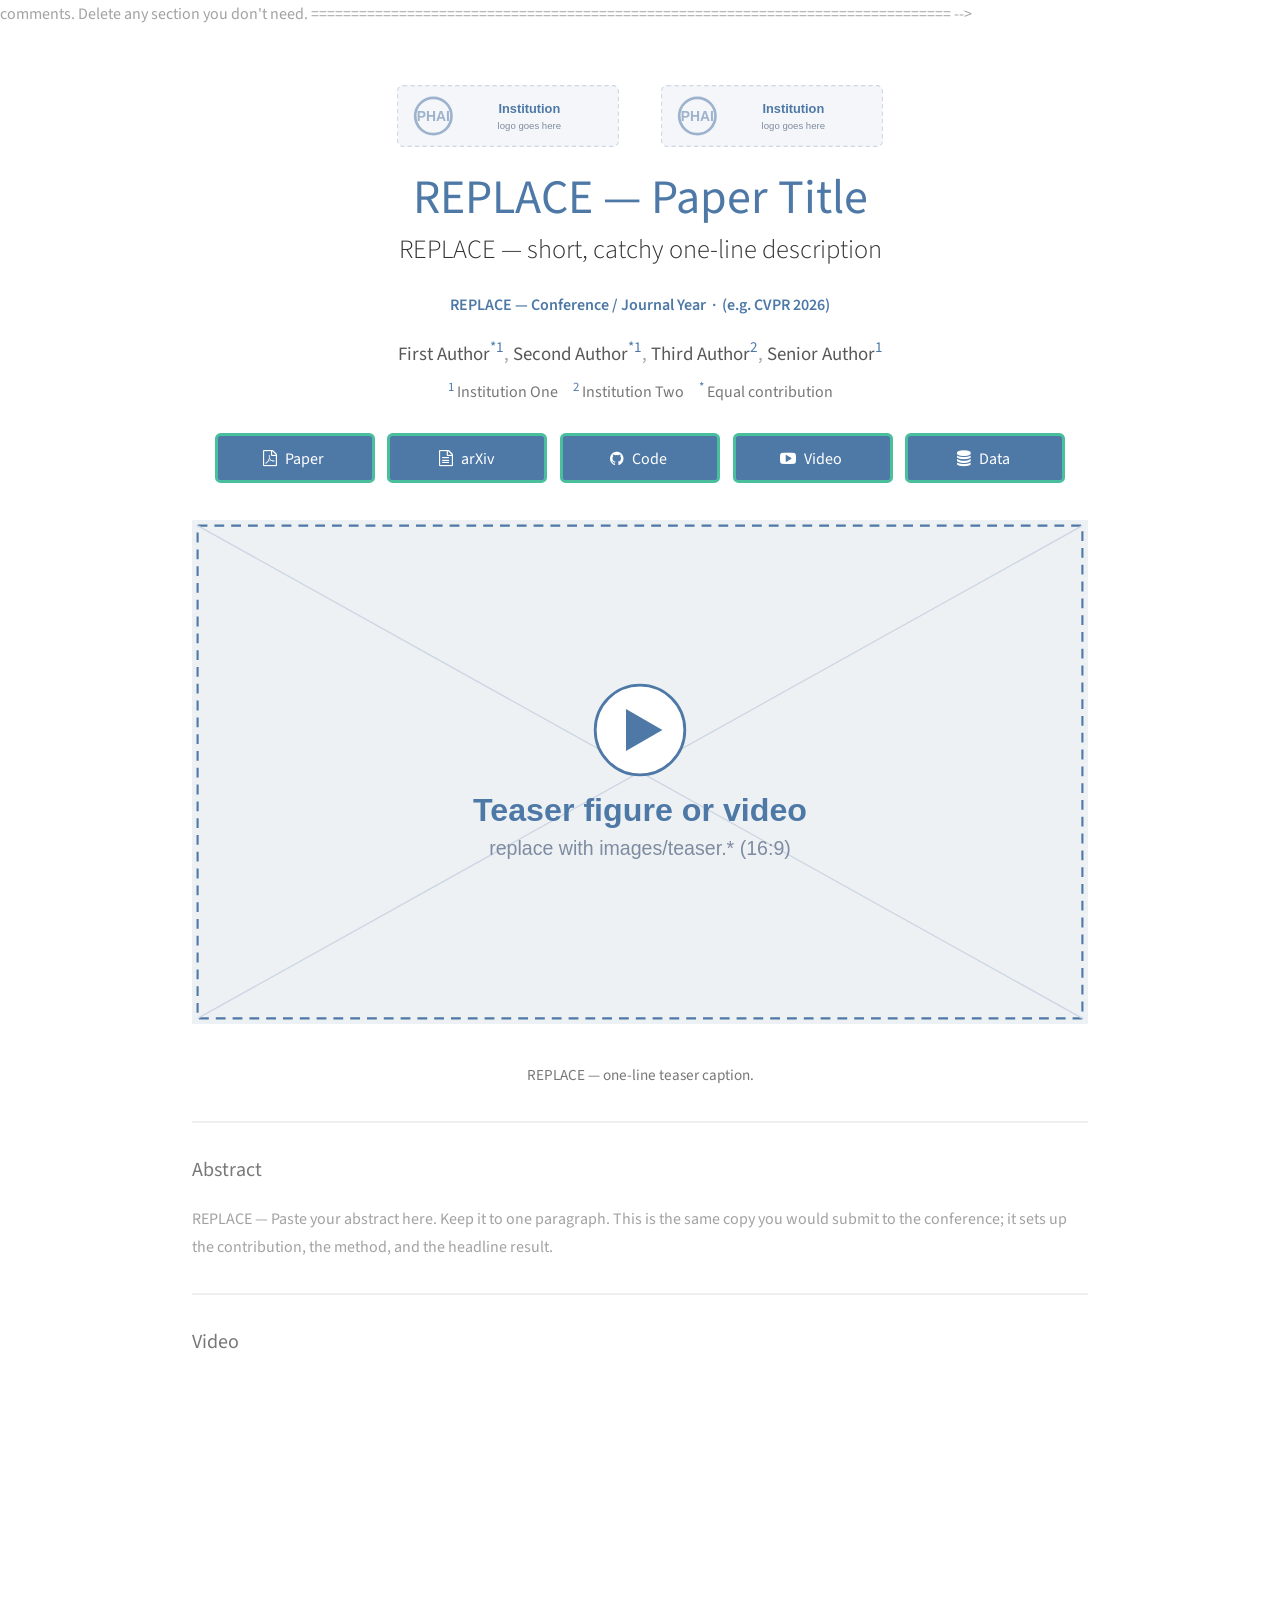
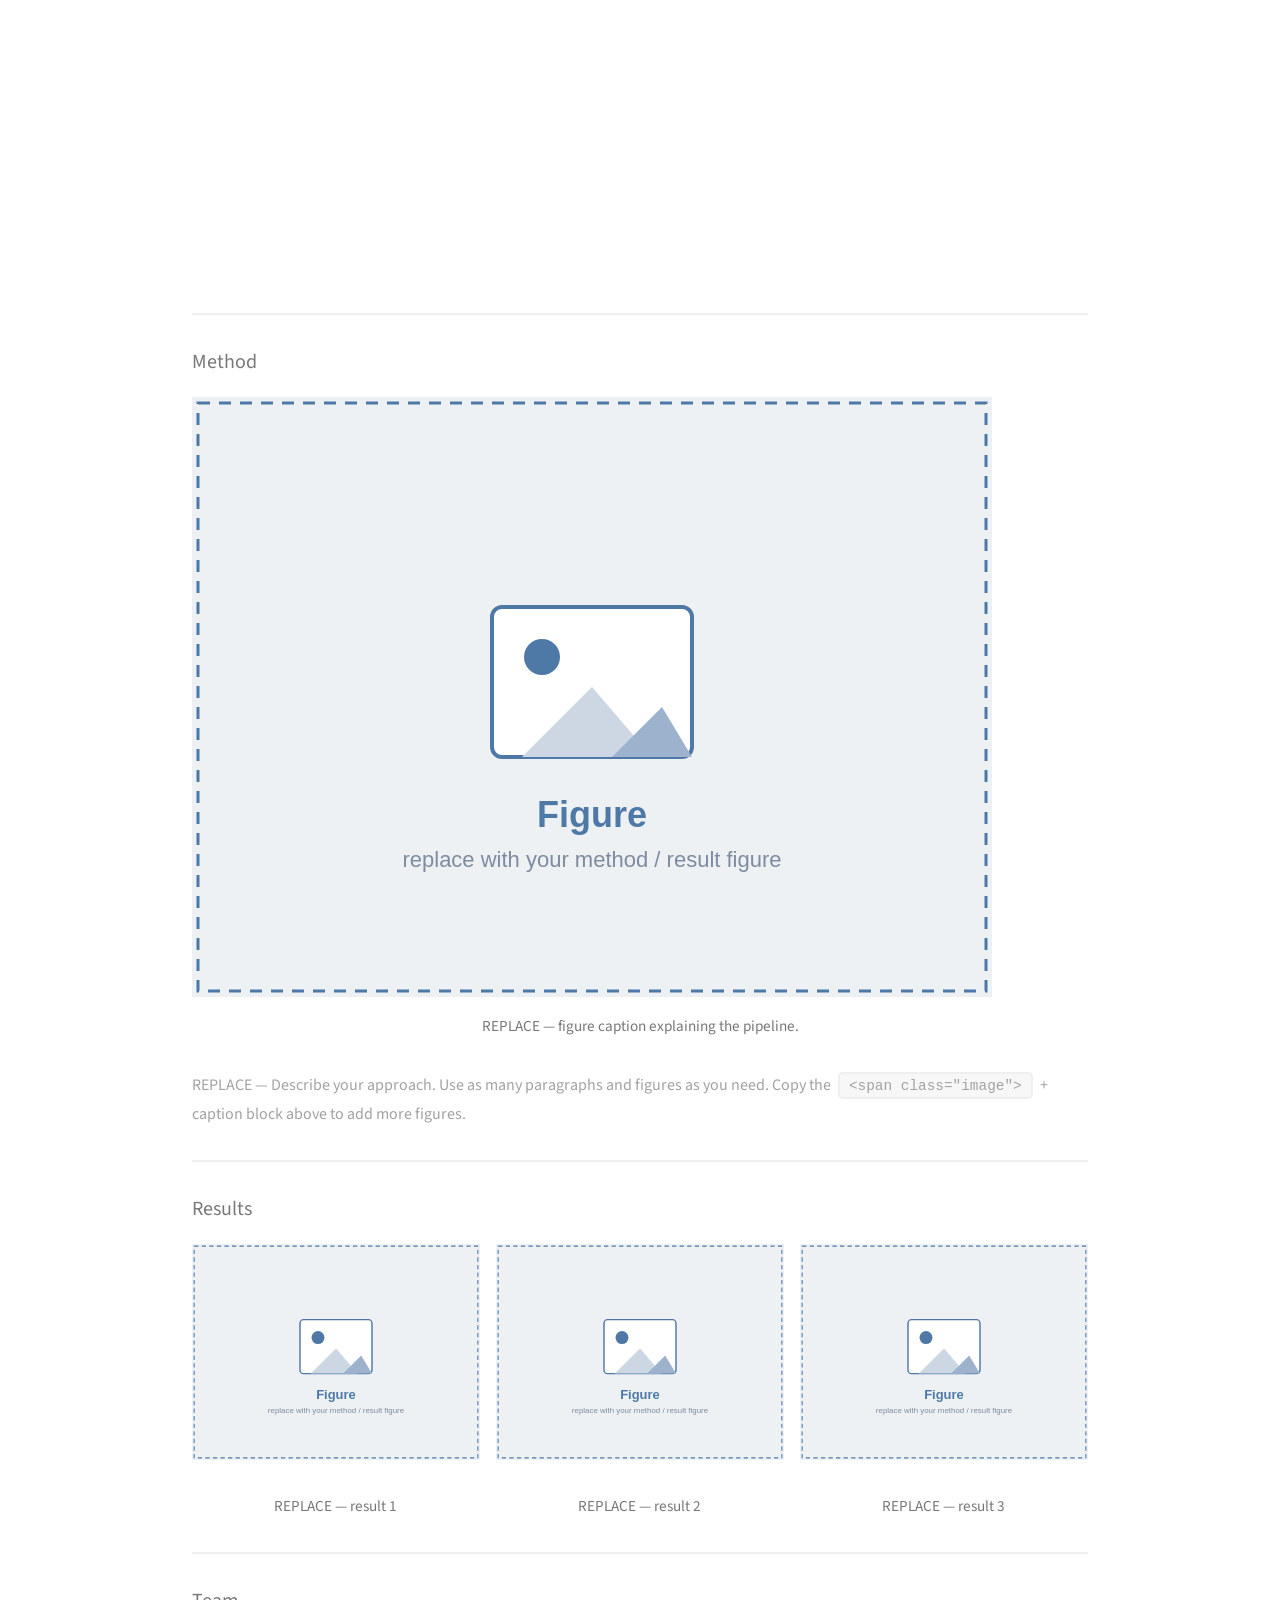
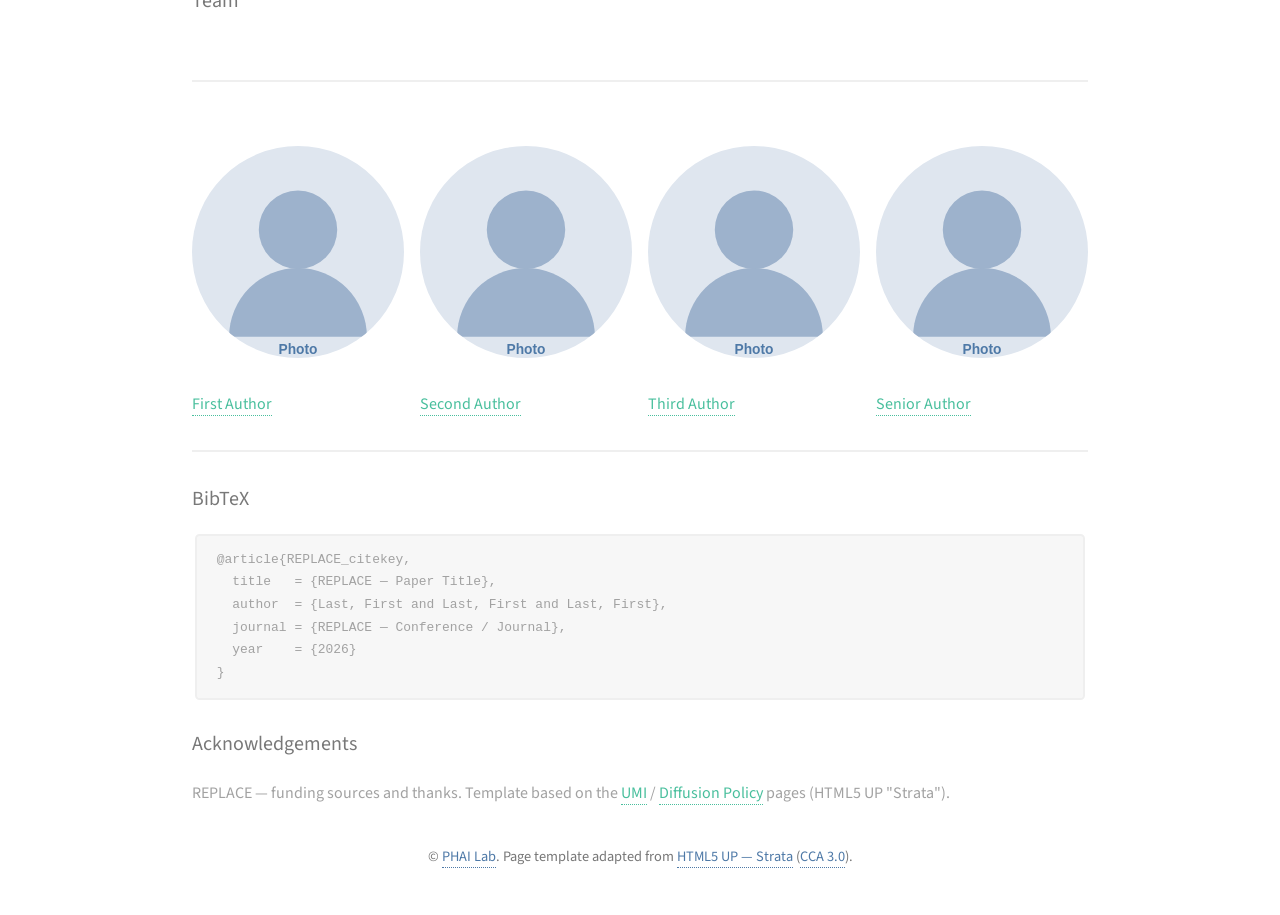
==== template.html @ e95aa06a "Add PHAI Lab paper project-page template Reusable academic project-page template modeled on the UMI " ====
<!DOCTYPE HTML>
<!--
	================================================================================
	PHAI Lab — Paper Project Page TEMPLATE
	Built on "Strata" by HTML5 UP (html5up.net) — the same theme used by the
	UMI (umi-gripper.github.io) and Diffusion Policy project pages.

	HOW TO USE
	  1. Copy this file to a new page, e.g.  cp template.html index.html
	  2. Search for "REPLACE" and fill in every spot.
	  3. Drop your figures/videos in images/ and videos/ and update the src paths.
	  4. Change the accent color in ONE place: assets/css/phai.css  ->  --accent
	  5. Preview locally:  python3 -m http.server 8000   then open localhost:8000
	  6. See README.md for the full guide and the GitHub Pages deploy steps.

	Every section below is wrapped in  <!-- ===== SECTION ===== -->  comments.
	Delete any section you don't need.
	================================================================================
-->
<html lang="en">
	<head>
		<!-- ===== META (REPLACE title + description + url) ===== -->
		<title>REPLACE — Paper Title | PHAI Lab</title>
		<meta charset="utf-8" />
		<meta name="viewport" content="width=device-width, initial-scale=1" />
		<meta name="description" content="REPLACE — one-sentence description of the paper." />

		<!-- Open Graph / social-card preview -->
		<meta property="og:type"        content="website" />
		<meta property="og:title"       content="REPLACE — Paper Title" />
		<meta property="og:description" content="REPLACE — one-sentence description of the paper." />
		<meta property="og:image"       content="images/placeholder-teaser.svg" />
		<!-- <meta property="og:url"   content="https://phai-lab.github.io/your-paper/" /> -->

		<!-- Favicon: PHAI lab logo -->
		<link rel="icon" type="image/png" href="images/logo-phai.png" />

		<!-- Stylesheets: theme first, then PHAI overrides -->
		<link rel="stylesheet" href="assets/css/main.css" />
		<link rel="stylesheet" href="assets/css/phai.css" />
	</head>
	<body id="top">

		<div id="main">

			<!-- ===== AFFILIATION LOGOS (REPLACE images, or delete row) ===== -->
			<div class="logo-row">
				<img src="images/placeholder-logo.svg" alt="Institution 1" />
				<img src="images/placeholder-logo.svg" alt="Institution 2" />
			</div>

			<!-- ===== TITLE / SUBTITLE / VENUE (REPLACE) ===== -->
			<h1 class="title">REPLACE — Paper Title</h1>
			<h2 class="subtitle">REPLACE — short, catchy one-line description</h2>
			<p class="venue">REPLACE — Conference / Journal Year &nbsp;·&nbsp; (e.g. CVPR 2026)</p>

			<!-- ===== AUTHORS (REPLACE names, links, superscripts) ===== -->
			<!-- * = equal contribution.  Superscripts map to the affiliations below. -->
			<p class="authors">
				<a href="#">First Author<sup>*1</sup></a>,
				<a href="#">Second Author<sup>*1</sup></a>,
				<a href="#">Third Author<sup>2</sup></a>,
				<a href="#">Senior Author<sup>1</sup></a>
			</p>
			<p class="affiliations">
				<sup>1</sup> Institution One &nbsp;&nbsp;&nbsp;
				<sup>2</sup> Institution Two &nbsp;&nbsp;&nbsp;
				<sup>*</sup> Equal contribution
			</p>

			<!-- ===== LINK BUTTONS (REPLACE hrefs; delete any you don't have) ===== -->
			<div class="links">
				<a href="#" class="button special icon fa-file-pdf-o">Paper</a>
				<a href="#" class="button special icon fa-file-text-o">arXiv</a>
				<a href="#" class="button special icon fa-github">Code</a>
				<a href="#" class="button special icon fa-youtube-play">Video</a>
				<a href="#" class="button special icon fa-database">Data</a>
			</div>

			<!-- ===== TEASER (REPLACE with a figure OR a video) ===== -->
			<!-- Option A — image: -->
			<span class="image teaser">
				<img src="images/placeholder-teaser.svg" alt="Teaser figure" />
			</span>
			<!-- Option B — autoplaying video (delete the image above, uncomment this):
			<span class="image teaser">
				<video autoplay loop muted playsinline style="width:100%;">
					<source src="videos/teaser.mp4" type="video/mp4">
				</video>
			</span>
			-->
			<p class="media-caption">REPLACE — one-line teaser caption.</p>

			<hr />

			<!-- ===== ABSTRACT (REPLACE) ===== -->
			<h3>Abstract</h3>
			<p>
				REPLACE — Paste your abstract here. Keep it to one paragraph. This is the
				same copy you would submit to the conference; it sets up the contribution,
				the method, and the headline result.
			</p>

			<hr />

			<!-- ===== VIDEO (REPLACE YouTube ID, or delete section) ===== -->
			<h3>Video</h3>
			<div class="video-embed">
				<!-- Replace VIDEO_ID with your YouTube id (the part after watch?v=). -->
				<iframe src="https://www.youtube.com/embed/VIDEO_ID"
						title="Project video" allowfullscreen
						allow="accelerometer; autoplay; clipboard-write; encrypted-media; gyroscope; picture-in-picture"></iframe>
			</div>

			<hr />

			<!-- ===== METHOD (REPLACE figure + text; duplicate for more parts) ===== -->
			<h3>Method</h3>
			<span class="image">
				<img src="images/placeholder-figure.svg" alt="Method overview" />
			</span>
			<p class="media-caption">REPLACE — figure caption explaining the pipeline.</p>
			<p>
				REPLACE — Describe your approach. Use as many paragraphs and figures as you
				need. Copy the <code>&lt;span class="image"&gt;</code> + caption block above to add
				more figures.
			</p>

			<hr />

			<!-- ===== RESULTS (REPLACE; this is a responsive grid of media tiles) ===== -->
			<h3>Results</h3>
			<div class="box alt">
				<div class="row 50% uniform">
					<div class="4u">
						<span class="image fit"><img src="images/placeholder-figure.svg" alt="Result 1" /></span>
						<p class="media-caption">REPLACE — result 1</p>
					</div>
					<div class="4u">
						<span class="image fit"><img src="images/placeholder-figure.svg" alt="Result 2" /></span>
						<p class="media-caption">REPLACE — result 2</p>
					</div>
					<div class="4u$">
						<span class="image fit"><img src="images/placeholder-figure.svg" alt="Result 3" /></span>
						<p class="media-caption">REPLACE — result 3</p>
					</div>
				</div>
				<!-- Grid widths use the Strata grid: 12 columns per row.
				     4u + 4u + 4u$  = 3 across.   6u + 6u$ = 2 across.   3u x4 = 4 across.
				     The last cell in a row ends with "$" (e.g. 4u$). -->
			</div>

			<hr />

			<!-- ===== TEAM (optional — circular author photos; REPLACE or delete) ===== -->
			<h3>Team</h3>
			<section class="team">
				<div class="box alt">
					<div class="row 50% uniform">
						<div class="3u">
							<a href="#"><span class="image fit"><img src="images/placeholder-author.svg" alt="" /></span>First Author</a>
						</div>
						<div class="3u">
							<a href="#"><span class="image fit"><img src="images/placeholder-author.svg" alt="" /></span>Second Author</a>
						</div>
						<div class="3u">
							<a href="#"><span class="image fit"><img src="images/placeholder-author.svg" alt="" /></span>Third Author</a>
						</div>
						<div class="3u$">
							<a href="#"><span class="image fit"><img src="images/placeholder-author.svg" alt="" /></span>Senior Author</a>
						</div>
					</div>
				</div>
			</section>

			<hr />

			<!-- ===== BIBTEX (REPLACE) ===== -->
			<h3>BibTeX</h3>
			<pre><code>@article{REPLACE_citekey,
  title   = {REPLACE — Paper Title},
  author  = {Last, First and Last, First and Last, First},
  journal = {REPLACE — Conference / Journal},
  year    = {2026}
}</code></pre>

			<!-- ===== ACKNOWLEDGEMENTS (REPLACE, or delete) ===== -->
			<h3>Acknowledgements</h3>
			<p>
				REPLACE — funding sources and thanks. Template based on the
				<a href="https://umi-gripper.github.io/">UMI</a> /
				<a href="https://diffusion-policy.cs.columbia.edu/">Diffusion Policy</a>
				pages (HTML5 UP "Strata").
			</p>

			<!-- ===== FOOTER ===== -->
			<footer id="page-footer">
				<p>
					&copy; <a href="https://phai-lab.github.io/">PHAI Lab</a>.
					Page template adapted from <a href="https://html5up.net/">HTML5 UP — Strata</a>
					(<a href="https://html5up.net/license">CCA 3.0</a>).
				</p>
			</footer>

		</div>

		<!-- ===== SCRIPTS (do not remove — power the layout + lightbox) ===== -->
		<script src="assets/js/jquery.min.js"></script>
		<script src="assets/js/jquery.poptrox.min.js"></script>
		<script src="assets/js/skel.min.js"></script>
		<script src="assets/js/util.js"></script>
		<script src="assets/js/main.js"></script>

	</body>
</html>
---- assets/css/main.css ----
@import url("font-awesome.min.css");
@import url("https://fonts.googleapis.com/css?family=Source+Sans+Pro:400,400italic");

/*
	Strata by HTML5 UP
	html5up.net | @ajlkn
	Free for personal and commercial use under the CCA 3.0 license (html5up.net/license)
*/

/* Reset */

	html, body, div, span, applet, object, iframe, h1, h2, h3, h4, h5, h6, p, blockquote, pre, a, abbr, acronym, address, big, cite, code, del, dfn, em, img, ins, kbd, q, s, samp, small, strike, strong, sub, sup, tt, var, b, u, i, center, dl, dt, dd, ol, ul, li, fieldset, form, label, legend, table, caption, tbody, tfoot, thead, tr, th, td, article, aside, canvas, details, embed, figure, figcaption, footer, header, hgroup, menu, nav, output, ruby, section, summary, time, mark, audio, video {
		margin: 0;
		padding: 0;
		border: 0;
		font-size: 100%;
		font: inherit;
		vertical-align: baseline;
	}

	article, aside, details, figcaption, figure, footer, header, hgroup, menu, nav, section {
		display: block;
	}

	body {
		line-height: 1;
	}

	ol, ul {
		list-style: none;
	}

	blockquote, q {
		quotes: none;
	}

	blockquote:before, blockquote:after, q:before, q:after {
		content: '';
		content: none;
	}

	table {
		border-collapse: collapse;
		border-spacing: 0;
	}

	body {
		-webkit-text-size-adjust: none;
	}

/* Box Model */

	*, *:before, *:after {
		-moz-box-sizing: border-box;
		-webkit-box-sizing: border-box;
		box-sizing: border-box;
	}

/* Containers */

	.container {
		margin-left: auto;
		margin-right: auto;
	}

	.container.\31 25\25 {
		width: 100%;
		max-width: 1200px;
		min-width: 960px;
	}

	.container.\37 5\25 {
		width: 720px;
	}

	.container.\35 0\25 {
		width: 480px;
	}

	.container.\32 5\25 {
		width: 240px;
	}

	.container {
		width: 960px;
	}

	@media screen and (max-width: 1800px) {

		.container.\31 25\25 {
			width: 100%;
			max-width: 1200px;
			min-width: 960px;
		}

		.container.\37 5\25 {
			width: 720px;
		}

		.container.\35 0\25 {
			width: 480px;
		}

		.container.\32 5\25 {
			width: 240px;
		}

		.container {
			width: 960px;
		}

	}

	@media screen and (max-width: 1280px) {

		.container.\31 25\25 {
			width: 100%;
			max-width: 1200px;
			min-width: 960px;
		}

		.container.\37 5\25 {
			width: 720px;
		}

		.container.\35 0\25 {
			width: 480px;
		}

		.container.\32 5\25 {
			width: 240px;
		}

		.container {
			width: 960px;
		}

	}

	@media screen and (max-width: 980px) {

		.container.\31 25\25 {
			width: 100%;
			max-width: 1200px;
			min-width: 960px;
		}

		.container.\37 5\25 {
			width: 720px;
		}

		.container.\35 0\25 {
			width: 480px;
		}

		.container.\32 5\25 {
			width: 240px;
		}

		.container {
			width: 960px;
		}

	}

	@media screen and (max-width: 736px) {

		.container.\31 25\25 {
			width: 100%;
			max-width: 1200px;
			min-width: 960px;
		}

		.container.\37 5\25 {
			width: 720px;
		}

		.container.\35 0\25 {
			width: 480px;
		}

		.container.\32 5\25 {
			width: 240px;
		}

		.container {
			width: 960px;
		}

	}

	@media screen and (max-width: 480px) {

		.container.\31 25\25 {
			width: 100%;
			max-width: 1200px;
			min-width: 960px;
		}

		.container.\37 5\25 {
			width: 720px;
		}

		.container.\35 0\25 {
			width: 480px;
		}

		.container.\32 5\25 {
			width: 240px;
		}

		.container {
			width: 960px;
		}

	}

/* Grid */

	.row {
		border-bottom: solid 1px transparent;
		-moz-box-sizing: border-box;
		-webkit-box-sizing: border-box;
		box-sizing: border-box;
	}

	.row > * {
		float: left;
		-moz-box-sizing: border-box;
		-webkit-box-sizing: border-box;
		box-sizing: border-box;
	}

	.row:after, .row:before {
		content: '';
		display: block;
		clear: both;
		height: 0;
	}

	.row.uniform > * > :first-child {
		margin-top: 0;
	}

	.row.uniform > * > :last-child {
		margin-bottom: 0;
	}

	.row.\30 \25 > * {
		padding: 0 0 0 0em;
	}

	.row.\30 \25 {
		margin: 0 0 -1px 0em;
	}

	.row.uniform.\30 \25 > * {
		padding: 0em 0 0 0em;
	}

	.row.uniform.\30 \25 {
		margin: 0em 0 -1px 0em;
	}

	.row > * {
		padding: 0 0 0 2.5em;
	}

	.row {
		margin: 0 0 -1px -2.5em;
	}

	.row.uniform > * {
		padding: 2.5em 0 0 2.5em;
	}

	.row.uniform {
		margin: -2.5em 0 -1px -2.5em;
	}

	.row.\32 00\25 > * {
		padding: 0 0 0 5em;
	}

	.row.\32 00\25 {
		margin: 0 0 -1px -5em;
	}

	.row.uniform.\32 00\25 > * {
		padding: 5em 0 0 5em;
	}

	.row.uniform.\32 00\25 {
		margin: -5em 0 -1px -5em;
	}

	.row.\31 50\25 > * {
		padding: 0 0 0 3.75em;
	}

	.row.\31 50\25 {
		margin: 0 0 -1px -3.75em;
	}

	.row.uniform.\31 50\25 > * {
		padding: 3.75em 0 0 3.75em;
	}

	.row.uniform.\31 50\25 {
		margin: -3.75em 0 -1px -3.75em;
	}

	.row.\35 0\25 > * {
		padding: 0 0 0 1.25em;
	}

	.row.\35 0\25 {
		margin: 0 0 -1px -1.25em;
	}

	.row.uniform.\35 0\25 > * {
		padding: 1.25em 0 0 1.25em;
	}

	.row.uniform.\35 0\25 {
		margin: -1.25em 0 -1px -1.25em;
	}

	.row.\32 5\25 > * {
		padding: 0 0 0 0.625em;
	}

	.row.\32 5\25 {
		margin: 0 0 -1px -0.625em;
	}

	.row.uniform.\32 5\25 > * {
		padding: 0.625em 0 0 0.625em;
	}

	.row.uniform.\32 5\25 {
		margin: -0.625em 0 -1px -0.625em;
	}

	.\31 2u, .\31 2u\24 {
		width: 100%;
		clear: none;
		margin-left: 0;
	}

	.\31 1u, .\31 1u\24 {
		width: 91.6666666667%;
		clear: none;
		margin-left: 0;
	}

	.\31 0u, .\31 0u\24 {
		width: 83.3333333333%;
		clear: none;
		margin-left: 0;
	}

	.\39 u, .\39 u\24 {
		width: 75%;
		clear: none;
		margin-left: 0;
	}

	.\38 u, .\38 u\24 {
		width: 66.6666666667%;
		clear: none;
		margin-left: 0;
	}

	.\37 u, .\37 u\24 {
		width: 58.3333333333%;
		clear: none;
		margin-left: 0;
	}

	.\36 u, .\36 u\24 {
		width: 50%;
		clear: none;
		margin-left: 0;
	}

	.\35 u, .\35 u\24 {
		width: 41.6666666667%;
		clear: none;
		margin-left: 0;
	}

	.\34 u, .\34 u\24 {
		width: 33.3333333333%;
		clear: none;
		margin-left: 0;
	}

	.\33 u, .\33 u\24 {
		width: 25%;
		clear: none;
		margin-left: 0;
	}

	.\32 u, .\32 u\24 {
		width: 16.6666666667%;
		clear: none;
		margin-left: 0;
	}

	.\31 u, .\31 u\24 {
		width: 8.3333333333%;
		clear: none;
		margin-left: 0;
	}

	.\31 2u\24 + *,
	.\31 1u\24 + *,
	.\31 0u\24 + *,
	.\39 u\24 + *,
	.\38 u\24 + *,
	.\37 u\24 + *,
	.\36 u\24 + *,
	.\35 u\24 + *,
	.\34 u\24 + *,
	.\33 u\24 + *,
	.\32 u\24 + *,
	.\31 u\24 + * {
		clear: left;
	}

	.\-11u {
		margin-left: 91.66667%;
	}

	.\-10u {
		margin-left: 83.33333%;
	}

	.\-9u {
		margin-left: 75%;
	}

	.\-8u {
		margin-left: 66.66667%;
	}

	.\-7u {
		margin-left: 58.33333%;
	}

	.\-6u {
		margin-left: 50%;
	}

	.\-5u {
		margin-left: 41.66667%;
	}

	.\-4u {
		margin-left: 33.33333%;
	}

	.\-3u {
		margin-left: 25%;
	}

	.\-2u {
		margin-left: 16.66667%;
	}

	.\-1u {
		margin-left: 8.33333%;
	}

	@media screen and (max-width: 1800px) {

		.row > * {
			padding: 0 0 0 2.5em;
		}

		.row {
			margin: 0 0 -1px -2.5em;
		}

		.row.uniform > * {
			padding: 2.5em 0 0 2.5em;
		}

		.row.uniform {
			margin: -2.5em 0 -1px -2.5em;
		}

		.row.\32 00\25 > * {
			padding: 0 0 0 5em;
		}

		.row.\32 00\25 {
			margin: 0 0 -1px -5em;
		}

		.row.uniform.\32 00\25 > * {
			padding: 5em 0 0 5em;
		}

		.row.uniform.\32 00\25 {
			margin: -5em 0 -1px -5em;
		}

		.row.\31 50\25 > * {
			padding: 0 0 0 3.75em;
		}

		.row.\31 50\25 {
			margin: 0 0 -1px -3.75em;
		}

		.row.uniform.\31 50\25 > * {
			padding: 3.75em 0 0 3.75em;
		}

		.row.uniform.\31 50\25 {
			margin: -3.75em 0 -1px -3.75em;
		}

		.row.\35 0\25 > * {
			padding: 0 0 0 1.25em;
		}

		.row.\35 0\25 {
			margin: 0 0 -1px -1.25em;
		}

		.row.uniform.\35 0\25 > * {
			padding: 1.25em 0 0 1.25em;
		}

		.row.uniform.\35 0\25 {
			margin: -1.25em 0 -1px -1.25em;
		}

		.row.\32 5\25 > * {
			padding: 0 0 0 0.625em;
		}

		.row.\32 5\25 {
			margin: 0 0 -1px -0.625em;
		}

		.row.uniform.\32 5\25 > * {
			padding: 0.625em 0 0 0.625em;
		}

		.row.uniform.\32 5\25 {
			margin: -0.625em 0 -1px -0.625em;
		}

		.\31 2u\28xlarge\29, .\31 2u\24\28xlarge\29 {
			width: 100%;
			clear: none;
			margin-left: 0;
		}

		.\31 1u\28xlarge\29, .\31 1u\24\28xlarge\29 {
			width: 91.6666666667%;
			clear: none;
			margin-left: 0;
		}

		.\31 0u\28xlarge\29, .\31 0u\24\28xlarge\29 {
			width: 83.3333333333%;
			clear: none;
			margin-left: 0;
		}

		.\39 u\28xlarge\29, .\39 u\24\28xlarge\29 {
			width: 75%;
			clear: none;
			margin-left: 0;
		}

		.\38 u\28xlarge\29, .\38 u\24\28xlarge\29 {
			width: 66.6666666667%;
			clear: none;
			margin-left: 0;
		}

		.\37 u\28xlarge\29, .\37 u\24\28xlarge\29 {
			width: 58.3333333333%;
			clear: none;
			margin-left: 0;
		}

		.\36 u\28xlarge\29, .\36 u\24\28xlarge\29 {
			width: 50%;
			clear: none;
			margin-left: 0;
		}

		.\35 u\28xlarge\29, .\35 u\24\28xlarge\29 {
			width: 41.6666666667%;
			clear: none;
			margin-left: 0;
		}

		.\34 u\28xlarge\29, .\34 u\24\28xlarge\29 {
			width: 33.3333333333%;
			clear: none;
			margin-left: 0;
		}

		.\33 u\28xlarge\29, .\33 u\24\28xlarge\29 {
			width: 25%;
			clear: none;
			margin-left: 0;
		}

		.\32 u\28xlarge\29, .\32 u\24\28xlarge\29 {
			width: 16.6666666667%;
			clear: none;
			margin-left: 0;
		}

		.\31 u\28xlarge\29, .\31 u\24\28xlarge\29 {
			width: 8.3333333333%;
			clear: none;
			margin-left: 0;
		}

		.\31 2u\24\28xlarge\29 + *,
		.\31 1u\24\28xlarge\29 + *,
		.\31 0u\24\28xlarge\29 + *,
		.\39 u\24\28xlarge\29 + *,
		.\38 u\24\28xlarge\29 + *,
		.\37 u\24\28xlarge\29 + *,
		.\36 u\24\28xlarge\29 + *,
		.\35 u\24\28xlarge\29 + *,
		.\34 u\24\28xlarge\29 + *,
		.\33 u\24\28xlarge\29 + *,
		.\32 u\24\28xlarge\29 + *,
		.\31 u\24\28xlarge\29 + * {
			clear: left;
		}

		.\-11u\28xlarge\29 {
			margin-left: 91.66667%;
		}

		.\-10u\28xlarge\29 {
			margin-left: 83.33333%;
		}

		.\-9u\28xlarge\29 {
			margin-left: 75%;
		}

		.\-8u\28xlarge\29 {
			margin-left: 66.66667%;
		}

		.\-7u\28xlarge\29 {
			margin-left: 58.33333%;
		}

		.\-6u\28xlarge\29 {
			margin-left: 50%;
		}

		.\-5u\28xlarge\29 {
			margin-left: 41.66667%;
		}

		.\-4u\28xlarge\29 {
			margin-left: 33.33333%;
		}

		.\-3u\28xlarge\29 {
			margin-left: 25%;
		}

		.\-2u\28xlarge\29 {
			margin-left: 16.66667%;
		}

		.\-1u\28xlarge\29 {
			margin-left: 8.33333%;
		}

	}

	@media screen and (max-width: 1280px) {

		.row > * {
			padding: 0 0 0 2em;
		}

		.row {
			margin: 0 0 -1px -2em;
		}

		.row.uniform > * {
			padding: 2em 0 0 2em;
		}

		.row.uniform {
			margin: -2em 0 -1px -2em;
		}

		.row.\32 00\25 > * {
			padding: 0 0 0 4em;
		}

		.row.\32 00\25 {
			margin: 0 0 -1px -4em;
		}

		.row.uniform.\32 00\25 > * {
			padding: 4em 0 0 4em;
		}

		.row.uniform.\32 00\25 {
			margin: -4em 0 -1px -4em;
		}

		.row.\31 50\25 > * {
			padding: 0 0 0 3em;
		}

		.row.\31 50\25 {
			margin: 0 0 -1px -3em;
		}

		.row.uniform.\31 50\25 > * {
			padding: 3em 0 0 3em;
		}

		.row.uniform.\31 50\25 {
			margin: -3em 0 -1px -3em;
		}

		.row.\35 0\25 > * {
			padding: 0 0 0 1em;
		}

		.row.\35 0\25 {
			margin: 0 0 -1px -1em;
		}

		.row.uniform.\35 0\25 > * {
			padding: 1em 0 0 1em;
		}

		.row.uniform.\35 0\25 {
			margin: -1em 0 -1px -1em;
		}

		.row.\32 5\25 > * {
			padding: 0 0 0 0.5em;
		}

		.row.\32 5\25 {
			margin: 0 0 -1px -0.5em;
		}

		.row.uniform.\32 5\25 > * {
			padding: 0.5em 0 0 0.5em;
		}

		.row.uniform.\32 5\25 {
			margin: -0.5em 0 -1px -0.5em;
		}

		.\31 2u\28large\29, .\31 2u\24\28large\29 {
			width: 100%;
			clear: none;
			margin-left: 0;
		}

		.\31 1u\28large\29, .\31 1u\24\28large\29 {
			width: 91.6666666667%;
			clear: none;
			margin-left: 0;
		}

		.\31 0u\28large\29, .\31 0u\24\28large\29 {
			width: 83.3333333333%;
			clear: none;
			margin-left: 0;
		}

		.\39 u\28large\29, .\39 u\24\28large\29 {
			width: 75%;
			clear: none;
			margin-left: 0;
		}

		.\38 u\28large\29, .\38 u\24\28large\29 {
			width: 66.6666666667%;
			clear: none;
			margin-left: 0;
		}

		.\37 u\28large\29, .\37 u\24\28large\29 {
			width: 58.3333333333%;
			clear: none;
			margin-left: 0;
		}

		.\36 u\28large\29, .\36 u\24\28large\29 {
			width: 50%;
			clear: none;
			margin-left: 0;
		}

		.\35 u\28large\29, .\35 u\24\28large\29 {
			width: 41.6666666667%;
			clear: none;
			margin-left: 0;
		}

		.\34 u\28large\29, .\34 u\24\28large\29 {
			width: 33.3333333333%;
			clear: none;
			margin-left: 0;
		}

		.\33 u\28large\29, .\33 u\24\28large\29 {
			width: 25%;
			clear: none;
			margin-left: 0;
		}

		.\32 u\28large\29, .\32 u\24\28large\29 {
			width: 16.6666666667%;
			clear: none;
			margin-left: 0;
		}

		.\31 u\28large\29, .\31 u\24\28large\29 {
			width: 8.3333333333%;
			clear: none;
			margin-left: 0;
		}

		.\31 2u\24\28large\29 + *,
		.\31 1u\24\28large\29 + *,
		.\31 0u\24\28large\29 + *,
		.\39 u\24\28large\29 + *,
		.\38 u\24\28large\29 + *,
		.\37 u\24\28large\29 + *,
		.\36 u\24\28large\29 + *,
		.\35 u\24\28large\29 + *,
		.\34 u\24\28large\29 + *,
		.\33 u\24\28large\29 + *,
		.\32 u\24\28large\29 + *,
		.\31 u\24\28large\29 + * {
			clear: left;
		}

		.\-11u\28large\29 {
			margin-left: 91.66667%;
		}

		.\-10u\28large\29 {
			margin-left: 83.33333%;
		}

		.\-9u\28large\29 {
			margin-left: 75%;
		}

		.\-8u\28large\29 {
			margin-left: 66.66667%;
		}

		.\-7u\28large\29 {
			margin-left: 58.33333%;
		}

		.\-6u\28large\29 {
			margin-left: 50%;
		}

		.\-5u\28large\29 {
			margin-left: 41.66667%;
		}

		.\-4u\28large\29 {
			margin-left: 33.33333%;
		}

		.\-3u\28large\29 {
			margin-left: 25%;
		}

		.\-2u\28large\29 {
			margin-left: 16.66667%;
		}

		.\-1u\28large\29 {
			margin-left: 8.33333%;
		}

	}

	@media screen and (max-width: 980px) {

		.row > * {
			padding: 0 0 0 2em;
		}

		.row {
			margin: 0 0 -1px -2em;
		}

		.row.uniform > * {
			padding: 2em 0 0 2em;
		}

		.row.uniform {
			margin: -2em 0 -1px -2em;
		}

		.row.\32 00\25 > * {
			padding: 0 0 0 4em;
		}

		.row.\32 00\25 {
			margin: 0 0 -1px -4em;
		}

		.row.uniform.\32 00\25 > * {
			padding: 4em 0 0 4em;
		}

		.row.uniform.\32 00\25 {
			margin: -4em 0 -1px -4em;
		}

		.row.\31 50\25 > * {
			padding: 0 0 0 3em;
		}

		.row.\31 50\25 {
			margin: 0 0 -1px -3em;
		}

		.row.uniform.\31 50\25 > * {
			padding: 3em 0 0 3em;
		}

		.row.uniform.\31 50\25 {
			margin: -3em 0 -1px -3em;
		}

		.row.\35 0\25 > * {
			padding: 0 0 0 1em;
		}

		.row.\35 0\25 {
			margin: 0 0 -1px -1em;
		}

		.row.uniform.\35 0\25 > * {
			padding: 1em 0 0 1em;
		}

		.row.uniform.\35 0\25 {
			margin: -1em 0 -1px -1em;
		}

		.row.\32 5\25 > * {
			padding: 0 0 0 0.5em;
		}

		.row.\32 5\25 {
			margin: 0 0 -1px -0.5em;
		}

		.row.uniform.\32 5\25 > * {
			padding: 0.5em 0 0 0.5em;
		}

		.row.uniform.\32 5\25 {
			margin: -0.5em 0 -1px -0.5em;
		}

		.\31 2u\28medium\29, .\31 2u\24\28medium\29 {
			width: 100%;
			clear: none;
			margin-left: 0;
		}

		.\31 1u\28medium\29, .\31 1u\24\28medium\29 {
			width: 91.6666666667%;
			clear: none;
			margin-left: 0;
		}

		.\31 0u\28medium\29, .\31 0u\24\28medium\29 {
			width: 83.3333333333%;
			clear: none;
			margin-left: 0;
		}

		.\39 u\28medium\29, .\39 u\24\28medium\29 {
			width: 75%;
			clear: none;
			margin-left: 0;
		}

		.\38 u\28medium\29, .\38 u\24\28medium\29 {
			width: 66.6666666667%;
			clear: none;
			margin-left: 0;
		}

		.\37 u\28medium\29, .\37 u\24\28medium\29 {
			width: 58.3333333333%;
			clear: none;
			margin-left: 0;
		}

		.\36 u\28medium\29, .\36 u\24\28medium\29 {
			width: 50%;
			clear: none;
			margin-left: 0;
		}

		.\35 u\28medium\29, .\35 u\24\28medium\29 {
			width: 41.6666666667%;
			clear: none;
			margin-left: 0;
		}

		.\34 u\28medium\29, .\34 u\24\28medium\29 {
			width: 33.3333333333%;
			clear: none;
			margin-left: 0;
		}

		.\33 u\28medium\29, .\33 u\24\28medium\29 {
			width: 25%;
			clear: none;
			margin-left: 0;
		}

		.\32 u\28medium\29, .\32 u\24\28medium\29 {
			width: 16.6666666667%;
			clear: none;
			margin-left: 0;
		}

		.\31 u\28medium\29, .\31 u\24\28medium\29 {
			width: 8.3333333333%;
			clear: none;
			margin-left: 0;
		}

		.\31 2u\24\28medium\29 + *,
		.\31 1u\24\28medium\29 + *,
		.\31 0u\24\28medium\29 + *,
		.\39 u\24\28medium\29 + *,
		.\38 u\24\28medium\29 + *,
		.\37 u\24\28medium\29 + *,
		.\36 u\24\28medium\29 + *,
		.\35 u\24\28medium\29 + *,
		.\34 u\24\28medium\29 + *,
		.\33 u\24\28medium\29 + *,
		.\32 u\24\28medium\29 + *,
		.\31 u\24\28medium\29 + * {
			clear: left;
		}

		.\-11u\28medium\29 {
			margin-left: 91.66667%;
		}

		.\-10u\28medium\29 {
			margin-left: 83.33333%;
		}

		.\-9u\28medium\29 {
			margin-left: 75%;
		}

		.\-8u\28medium\29 {
			margin-left: 66.66667%;
		}

		.\-7u\28medium\29 {
			margin-left: 58.33333%;
		}

		.\-6u\28medium\29 {
			margin-left: 50%;
		}

		.\-5u\28medium\29 {
			margin-left: 41.66667%;
		}

		.\-4u\28medium\29 {
			margin-left: 33.33333%;
		}

		.\-3u\28medium\29 {
			margin-left: 25%;
		}

		.\-2u\28medium\29 {
			margin-left: 16.66667%;
		}

		.\-1u\28medium\29 {
			margin-left: 8.33333%;
		}

	}

	@media screen and (max-width: 736px) {

		.row > * {
			padding: 0 0 0 1.5em;
		}

		.row {
			margin: 0 0 -1px -1.5em;
		}

		.row.uniform > * {
			padding: 1.5em 0 0 1.5em;
		}

		.row.uniform {
			margin: -1.5em 0 -1px -1.5em;
		}

		.row.\32 00\25 > * {
			padding: 0 0 0 3em;
		}

		.row.\32 00\25 {
			margin: 0 0 -1px -3em;
		}

		.row.uniform.\32 00\25 > * {
			padding: 3em 0 0 3em;
		}

		.row.uniform.\32 00\25 {
			margin: -3em 0 -1px -3em;
		}

		.row.\31 50\25 > * {
			padding: 0 0 0 2.25em;
		}

		.row.\31 50\25 {
			margin: 0 0 -1px -2.25em;
		}

		.row.uniform.\31 50\25 > * {
			padding: 2.25em 0 0 2.25em;
		}

		.row.uniform.\31 50\25 {
			margin: -2.25em 0 -1px -2.25em;
		}

		.row.\35 0\25 > * {
			padding: 0 0 0 0.75em;
		}

		.row.\35 0\25 {
			margin: 0 0 -1px -0.75em;
		}

		.row.uniform.\35 0\25 > * {
			padding: 0.75em 0 0 0.75em;
		}

		.row.uniform.\35 0\25 {
			margin: -0.75em 0 -1px -0.75em;
		}

		.row.\32 5\25 > * {
			padding: 0 0 0 0.375em;
		}

		.row.\32 5\25 {
			margin: 0 0 -1px -0.375em;
		}

		.row.uniform.\32 5\25 > * {
			padding: 0.375em 0 0 0.375em;
		}

		.row.uniform.\32 5\25 {
			margin: -0.375em 0 -1px -0.375em;
		}

		.\31 2u\28small\29, .\31 2u\24\28small\29 {
			width: 100%;
			clear: none;
			margin-left: 0;
		}

		.\31 1u\28small\29, .\31 1u\24\28small\29 {
			width: 91.6666666667%;
			clear: none;
			margin-left: 0;
		}

		.\31 0u\28small\29, .\31 0u\24\28small\29 {
			width: 83.3333333333%;
			clear: none;
			margin-left: 0;
		}

		.\39 u\28small\29, .\39 u\24\28small\29 {
			width: 75%;
			clear: none;
			margin-left: 0;
		}

		.\38 u\28small\29, .\38 u\24\28small\29 {
			width: 66.6666666667%;
			clear: none;
			margin-left: 0;
		}

		.\37 u\28small\29, .\37 u\24\28small\29 {
			width: 58.3333333333%;
			clear: none;
			margin-left: 0;
		}

		.\36 u\28small\29, .\36 u\24\28small\29 {
			width: 50%;
			clear: none;
			margin-left: 0;
		}

		.\35 u\28small\29, .\35 u\24\28small\29 {
			width: 41.6666666667%;
			clear: none;
			margin-left: 0;
		}

		.\34 u\28small\29, .\34 u\24\28small\29 {
			width: 33.3333333333%;
			clear: none;
			margin-left: 0;
		}

		.\33 u\28small\29, .\33 u\24\28small\29 {
			width: 25%;
			clear: none;
			margin-left: 0;
		}

		.\32 u\28small\29, .\32 u\24\28small\29 {
			width: 16.6666666667%;
			clear: none;
			margin-left: 0;
		}

		.\31 u\28small\29, .\31 u\24\28small\29 {
			width: 8.3333333333%;
			clear: none;
			margin-left: 0;
		}

		.\31 2u\24\28small\29 + *,
		.\31 1u\24\28small\29 + *,
		.\31 0u\24\28small\29 + *,
		.\39 u\24\28small\29 + *,
		.\38 u\24\28small\29 + *,
		.\37 u\24\28small\29 + *,
		.\36 u\24\28small\29 + *,
		.\35 u\24\28small\29 + *,
		.\34 u\24\28small\29 + *,
		.\33 u\24\28small\29 + *,
		.\32 u\24\28small\29 + *,
		.\31 u\24\28small\29 + * {
			clear: left;
		}

		.\-11u\28small\29 {
			margin-left: 91.66667%;
		}

		.\-10u\28small\29 {
			margin-left: 83.33333%;
		}

		.\-9u\28small\29 {
			margin-left: 75%;
		}

		.\-8u\28small\29 {
			margin-left: 66.66667%;
		}

		.\-7u\28small\29 {
			margin-left: 58.33333%;
		}

		.\-6u\28small\29 {
			margin-left: 50%;
		}

		.\-5u\28small\29 {
			margin-left: 41.66667%;
		}

		.\-4u\28small\29 {
			margin-left: 33.33333%;
		}

		.\-3u\28small\29 {
			margin-left: 25%;
		}

		.\-2u\28small\29 {
			margin-left: 16.66667%;
		}

		.\-1u\28small\29 {
			margin-left: 8.33333%;
		}

	}

	@media screen and (max-width: 480px) {

		.row > * {
			padding: 0 0 0 1.5em;
		}

		.row {
			margin: 0 0 -1px -1.5em;
		}

		.row.uniform > * {
			padding: 1.5em 0 0 1.5em;
		}

		.row.uniform {
			margin: -1.5em 0 -1px -1.5em;
		}

		.row.\32 00\25 > * {
			padding: 0 0 0 3em;
		}

		.row.\32 00\25 {
			margin: 0 0 -1px -3em;
		}

		.row.uniform.\32 00\25 > * {
			padding: 3em 0 0 3em;
		}

		.row.uniform.\32 00\25 {
			margin: -3em 0 -1px -3em;
		}

		.row.\31 50\25 > * {
			padding: 0 0 0 2.25em;
		}

		.row.\31 50\25 {
			margin: 0 0 -1px -2.25em;
		}

		.row.uniform.\31 50\25 > * {
			padding: 2.25em 0 0 2.25em;
		}

		.row.uniform.\31 50\25 {
			margin: -2.25em 0 -1px -2.25em;
		}

		.row.\35 0\25 > * {
			padding: 0 0 0 0.75em;
		}

		.row.\35 0\25 {
			margin: 0 0 -1px -0.75em;
		}

		.row.uniform.\35 0\25 > * {
			padding: 0.75em 0 0 0.75em;
		}

		.row.uniform.\35 0\25 {
			margin: -0.75em 0 -1px -0.75em;
		}

		.row.\32 5\25 > * {
			padding: 0 0 0 0.375em;
		}

		.row.\32 5\25 {
			margin: 0 0 -1px -0.375em;
		}

		.row.uniform.\32 5\25 > * {
			padding: 0.375em 0 0 0.375em;
		}

		.row.uniform.\32 5\25 {
			margin: -0.375em 0 -1px -0.375em;
		}

		.\31 2u\28xsmall\29, .\31 2u\24\28xsmall\29 {
			width: 100%;
			clear: none;
			margin-left: 0;
		}

		.\31 1u\28xsmall\29, .\31 1u\24\28xsmall\29 {
			width: 91.6666666667%;
			clear: none;
			margin-left: 0;
		}

		.\31 0u\28xsmall\29, .\31 0u\24\28xsmall\29 {
			width: 83.3333333333%;
			clear: none;
			margin-left: 0;
		}

		.\39 u\28xsmall\29, .\39 u\24\28xsmall\29 {
			width: 75%;
			clear: none;
			margin-left: 0;
		}

		.\38 u\28xsmall\29, .\38 u\24\28xsmall\29 {
			width: 66.6666666667%;
			clear: none;
			margin-left: 0;
		}

		.\37 u\28xsmall\29, .\37 u\24\28xsmall\29 {
			width: 58.3333333333%;
			clear: none;
			margin-left: 0;
		}

		.\36 u\28xsmall\29, .\36 u\24\28xsmall\29 {
			width: 50%;
			clear: none;
			margin-left: 0;
		}

		.\35 u\28xsmall\29, .\35 u\24\28xsmall\29 {
			width: 41.6666666667%;
			clear: none;
			margin-left: 0;
		}

		.\34 u\28xsmall\29, .\34 u\24\28xsmall\29 {
			width: 33.3333333333%;
			clear: none;
			margin-left: 0;
		}

		.\33 u\28xsmall\29, .\33 u\24\28xsmall\29 {
			width: 25%;
			clear: none;
			margin-left: 0;
		}

		.\32 u\28xsmall\29, .\32 u\24\28xsmall\29 {
			width: 16.6666666667%;
			clear: none;
			margin-left: 0;
		}

		.\31 u\28xsmall\29, .\31 u\24\28xsmall\29 {
			width: 8.3333333333%;
			clear: none;
			margin-left: 0;
		}

		.\31 2u\24\28xsmall\29 + *,
		.\31 1u\24\28xsmall\29 + *,
		.\31 0u\24\28xsmall\29 + *,
		.\39 u\24\28xsmall\29 + *,
		.\38 u\24\28xsmall\29 + *,
		.\37 u\24\28xsmall\29 + *,
		.\36 u\24\28xsmall\29 + *,
		.\35 u\24\28xsmall\29 + *,
		.\34 u\24\28xsmall\29 + *,
		.\33 u\24\28xsmall\29 + *,
		.\32 u\24\28xsmall\29 + *,
		.\31 u\24\28xsmall\29 + * {
			clear: left;
		}

		.\-11u\28xsmall\29 {
			margin-left: 91.66667%;
		}

		.\-10u\28xsmall\29 {
			margin-left: 83.33333%;
		}

		.\-9u\28xsmall\29 {
			margin-left: 75%;
		}

		.\-8u\28xsmall\29 {
			margin-left: 66.66667%;
		}

		.\-7u\28xsmall\29 {
			margin-left: 58.33333%;
		}

		.\-6u\28xsmall\29 {
			margin-left: 50%;
		}

		.\-5u\28xsmall\29 {
			margin-left: 41.66667%;
		}

		.\-4u\28xsmall\29 {
			margin-left: 33.33333%;
		}

		.\-3u\28xsmall\29 {
			margin-left: 25%;
		}

		.\-2u\28xsmall\29 {
			margin-left: 16.66667%;
		}

		.\-1u\28xsmall\29 {
			margin-left: 8.33333%;
		}

	}

/* Basic */

	body {
		background: #fff;
	}

		body.is-loading *, body.is-loading *:before, body.is-loading *:after {
			-moz-animation: none !important;
			-webkit-animation: none !important;
			-ms-animation: none !important;
			animation: none !important;
			-moz-transition: none !important;
			-webkit-transition: none !important;
			-ms-transition: none !important;
			transition: none !important;
		}

	body, input, select, textarea {
		color: #a2a2a2;
		font-family: "Source Sans Pro", Helvetica, sans-serif;
		font-size: 16pt;
		font-weight: 400;
		line-height: 1.75em;
	}

	a {
		-moz-transition: color 0.2s ease-in-out, border-color 0.2s ease-in-out;
		-webkit-transition: color 0.2s ease-in-out, border-color 0.2s ease-in-out;
		-ms-transition: color 0.2s ease-in-out, border-color 0.2s ease-in-out;
		transition: color 0.2s ease-in-out, border-color 0.2s ease-in-out;
		border-bottom: dotted 1px;
		color: #49bf9d;
		text-decoration: none;
	}

		a:hover {
			border-bottom-color: transparent;
			color: #49bf9d !important;
			text-decoration: none;
		}

	strong, b {
		color: #787878;
		font-weight: 400;
	}

	em, i {
		font-style: italic;
	}

	p {
		margin: 0 0 2em 0;
	}

	h1, h2, h3, h4, h5, h6 {
		color: #787878;
		font-weight: 400;
		line-height: 1em;
		margin: 0 0 1em 0;
	}

		h1 a, h2 a, h3 a, h4 a, h5 a, h6 a {
			color: inherit;
			text-decoration: none;
		}

	h1 {
		font-size: 2em;
		line-height: 1.5em;
	}

	h2 {
		font-size: 1.5em;
		line-height: 1.5em;
	}

	h3 {
		font-size: 1.25em;
		line-height: 1.5em;
	}

	h4 {
		font-size: 1.1em;
		line-height: 1.5em;
	}

	h5 {
		font-size: 0.9em;
		line-height: 1.5em;
	}

	h6 {
		font-size: 0.7em;
		line-height: 1.5em;
	}

	sub {
		font-size: 0.8em;
		position: relative;
		top: 0.5em;
	}

	sup {
		font-size: 0.8em;
		position: relative;
		top: -0.5em;
	}

	hr {
		border: 0;
		border-bottom: solid 2px #efefef;
		margin: 2em 0;
	}

		hr.major {
			margin: 3em 0;
		}

	blockquote {
		border-left: solid 6px #efefef;
		font-style: italic;
		margin: 0 0 2em 0;
		padding: 0.5em 0 0.5em 1.5em;
	}

	code {
		background: #f7f7f7;
		border-radius: 0.35em;
		border: solid 2px #efefef;
		font-family: "Courier New", monospace;
		font-size: 0.9em;
		margin: 0 0.25em;
		padding: 0.25em 0.65em;
	}

	pre {
		-webkit-overflow-scrolling: touch;
		font-family: "Courier New", monospace;
		font-size: 0.9em;
		margin: 0 0 2em 0;
	}

		pre code {
			display: block;
			line-height: 1.75em;
			padding: 1em 1.5em;
			overflow-x: auto;
		}

	.align-left {
		text-align: left;
	}

	.align-center {
		text-align: center;
	}

	.align-right {
		text-align: right;
	}

/* Section/Article */

	section.special, article.special {
		text-align: center;
	}

	header p {
		color: #b2b2b2;
		position: relative;
		margin: 0 0 1.5em 0;
	}

	header h2 + p {
		font-size: 1.25em;
		margin-top: -1em;
		line-height: 1.5em;
	}

	header h3 + p {
		font-size: 1.1em;
		margin-top: -0.8em;
		line-height: 1.5em;
	}

	header h4 + p,
	header h5 + p,
	header h6 + p {
		font-size: 0.9em;
		margin-top: -0.6em;
		line-height: 1.5em;
	}

	header.major h2 {
		font-size: 2em;
	}

/* Form */

	form {
		margin: 0 0 2em 0;
	}

	label {
		color: #787878;
		display: block;
		font-size: 0.9em;
		font-weight: 400;
		margin: 0 0 1em 0;
	}

	input[type="text"],
	input[type="password"],
	input[type="email"],
	select,
	textarea {
		-moz-appearance: none;
		-webkit-appearance: none;
		-ms-appearance: none;
		appearance: none;
		background: #f7f7f7;
		border-radius: 0.35em;
		border: solid 2px transparent;
		color: inherit;
		display: block;
		outline: 0;
		padding: 0 0.75em;
		text-decoration: none;
		width: 100%;
	}

		input[type="text"]:invalid,
		input[type="password"]:invalid,
		input[type="email"]:invalid,
		select:invalid,
		textarea:invalid {
			box-shadow: none;
		}

		input[type="text"]:focus,
		input[type="password"]:focus,
		input[type="email"]:focus,
		select:focus,
		textarea:focus {
			border-color: #49bf9d;
		}

	.select-wrapper {
		text-decoration: none;
		display: block;
		position: relative;
	}

		.select-wrapper:before {
			-moz-osx-font-smoothing: grayscale;
			-webkit-font-smoothing: antialiased;
			font-family: FontAwesome;
			font-style: normal;
			font-weight: normal;
			text-transform: none !important;
		}

		.select-wrapper:before {
			color: #dfdfdf;
			content: '\f078';
			display: block;
			height: 2.75em;
			line-height: 2.75em;
			pointer-events: none;
			position: absolute;
			right: 0;
			text-align: center;
			top: 0;
			width: 2.75em;
		}

		.select-wrapper select::-ms-expand {
			display: none;
		}

	input[type="text"],
	input[type="password"],
	input[type="email"],
	select {
		height: 2.75em;
	}

	textarea {
		padding: 0.75em;
	}

	input[type="checkbox"],
	input[type="radio"] {
		-moz-appearance: none;
		-webkit-appearance: none;
		-ms-appearance: none;
		appearance: none;
		display: block;
		float: left;
		margin-right: -2em;
		opacity: 0;
		width: 1em;
		z-index: -1;
	}

		input[type="checkbox"] + label,
		input[type="radio"] + label {
			text-decoration: none;
			color: #a2a2a2;
			cursor: pointer;
			display: inline-block;
			font-size: 1em;
			font-weight: 400;
			padding-left: 2.4em;
			padding-right: 0.75em;
			position: relative;
		}

			input[type="checkbox"] + label:before,
			input[type="radio"] + label:before {
				-moz-osx-font-smoothing: grayscale;
				-webkit-font-smoothing: antialiased;
				font-family: FontAwesome;
				font-style: normal;
				font-weight: normal;
				text-transform: none !important;
			}

			input[type="checkbox"] + label:before,
			input[type="radio"] + label:before {
				background: #f7f7f7;
				border-radius: 0.35em;
				border: solid 2px transparent;
				content: '';
				display: inline-block;
				height: 1.65em;
				left: 0;
				line-height: 1.58125em;
				position: absolute;
				text-align: center;
				top: 0;
				width: 1.65em;
			}

		input[type="checkbox"]:checked + label:before,
		input[type="radio"]:checked + label:before {
			background: #787878;
			border-color: #787878;
			color: #fff;
			content: '\f00c';
		}

		input[type="checkbox"]:focus + label:before,
		input[type="radio"]:focus + label:before {
			border-color: #49bf9d;
		}

	input[type="checkbox"] + label:before {
		border-radius: 0.35em;
	}

	input[type="radio"] + label:before {
		border-radius: 100%;
	}

	::-webkit-input-placeholder {
		color: #b2b2b2 !important;
		opacity: 1.0;
	}

	:-moz-placeholder {
		color: #b2b2b2 !important;
		opacity: 1.0;
	}

	::-moz-placeholder {
		color: #b2b2b2 !important;
		opacity: 1.0;
	}

	:-ms-input-placeholder {
		color: #b2b2b2 !important;
		opacity: 1.0;
	}

	.formerize-placeholder {
		color: #b2b2b2 !important;
		opacity: 1.0;
	}

/* Box */

	.box {
		border-radius: 0.35em;
		border: solid 2px #efefef;
		margin-bottom: 2em;
		padding: 1.5em;
	}

		.box > :last-child,
		.box > :last-child > :last-child,
		.box > :last-child > :last-child > :last-child {
			margin-bottom: 0;
		}

		.box.alt {
			border: 0;
			border-radius: 0;
			padding: 0;
		}

/* Icon */

	.icon {
		text-decoration: none;
		border-bottom: none;
		position: relative;
	}

		.icon:before {
			-moz-osx-font-smoothing: grayscale;
			-webkit-font-smoothing: antialiased;
			font-family: FontAwesome;
			font-style: normal;
			font-weight: normal;
			text-transform: none !important;
		}

		.icon > .label {
			display: none;
		}

/* Image */

	.image {
		/*border-radius: 0.35em;*/
		border: 0;
		display: inline-block;
		position: relative;
	}

		.image:before {
			-moz-transition: opacity 0.2s ease-in-out;
			-webkit-transition: opacity 0.2s ease-in-out;
			-ms-transition: opacity 0.2s ease-in-out;
			transition: opacity 0.2s ease-in-out;
			/*background: url("images/overlay.png");*/
			/*border-radius: 0.35em;*/
			content: '';
			display: block;
			height: 100%;
			left: 0;
			/*opacity: 0.5;*/
			position: absolute;
			top: 0;
			width: 100%;
		}

		.image.thumb {
			text-align: center;
		}

			.image.thumb:after {
				-moz-transition: opacity 0.2s ease-in-out;
				-webkit-transition: opacity 0.2s ease-in-out;
				-ms-transition: opacity 0.2s ease-in-out;
				transition: opacity 0.2s ease-in-out;
				border-radius: 0.35em;
				border: solid 3px rgba(255, 255, 255, 0.5);
				color: #fff;
				content: 'View';
				display: inline-block;
				font-size: 0.8em;
				font-weight: 400;
				left: 50%;
				line-height: 2.25em;
				margin: -1.25em 0 0 -3em;
				opacity: 0;
				padding: 0 1.5em;
				position: absolute;
				text-align: center;
				text-decoration: none;
				top: 50%;
				white-space: nowrap;
			}

			.image.thumb:hover:after {
				opacity: 1.0;
			}

			.image.thumb:hover:before {
				background: url("images/overlay.png"), url("images/overlay.png");
				opacity: 1.0;
			}

		.image img {
			/*border-radius: 0.35em;*/
			display: block;
		}

		.image.left {
			float: left;
			margin: 0 1.5em 1em 0;
			top: 0.25em;
		}

		.image.right {
			float: right;
			margin: 0 0 1em 1.5em;
			top: 0.25em;
		}

		.image.left, .image.right {
			max-width: 40%;
		}

			.image.left img, .image.right img {
				width: 100%;
			}

		.image.fit {
			display: block;
			margin: 0 0 2em 0;
			width: 100%;
		}

			.image.fit img {
				width: 100%;
			}

		.image.avatar {
			border-radius: 100%;
		}

			.image.avatar:before {
				display: none;
			}

			.image.avatar img {
				border-radius: 100%;
				width: 100%;
			}

/* List */

	ol {
		list-style: decimal;
		margin: 0 0 2em 0;
		padding-left: 1.25em;
	}

		ol li {
			padding-left: 0.25em;
		}

	ul {
		list-style: disc;
		margin: 0 0 2em 0;
		padding-left: 1em;
	}

		ul li {
			padding-left: 0.5em;
		}

		ul.alt {
			list-style: none;
			padding-left: 0;
		}

			ul.alt li {
				border-top: solid 2px #efefef;
				padding: 0.5em 0;
			}

				ul.alt li:first-child {
					border-top: 0;
					padding-top: 0;
				}

		ul.icons {
			cursor: default;
			list-style: none;
			padding-left: 0;
		}

			ul.icons li {
				display: inline-block;
				padding: 0 1em 0 0;
			}

				ul.icons li:last-child {
					padding-right: 0;
				}

				ul.icons li .icon:before {
					font-size: 1.5em;
				}

		ul.actions {
			cursor: default;
			list-style: none;
			padding-left: 0;
		}

			ul.actions li {
				display: inline-block;
				padding: 0 1em 0 0;
				vertical-align: middle;
			}

				ul.actions li:last-child {
					padding-right: 0;
				}

			ul.actions.small li {
				padding: 0 0.5em 0 0;
			}

			ul.actions.vertical li {
				display: block;
				padding: 1em 0 0 0;
			}

				ul.actions.vertical li:first-child {
					padding-top: 0;
				}

				ul.actions.vertical li > * {
					margin-bottom: 0;
				}

			ul.actions.vertical.small li {
				padding: 0.5em 0 0 0;
			}

				ul.actions.vertical.small li:first-child {
					padding-top: 0;
				}

			ul.actions.fit {
				display: table;
				margin-left: -1em;
				padding: 0;
				table-layout: fixed;
				width: calc(100% + 1em);
			}

				ul.actions.fit li {
					display: table-cell;
					padding: 0 0 0 1em;
				}

					ul.actions.fit li > * {
						margin-bottom: 0;
					}

				ul.actions.fit.small {
					margin-left: -0.5em;
					width: calc(100% + 0.5em);
				}

					ul.actions.fit.small li {
						padding: 0 0 0 0.5em;
					}

		ul.labeled-icons {
			list-style: none;
			padding: 0;
		}

			ul.labeled-icons li {
				line-height: 1.75em;
				margin: 1.5em 0 0 0;
				padding-left: 2.25em;
				position: relative;
			}

				ul.labeled-icons li:first-child {
					margin-top: 0;
				}

				ul.labeled-icons li a {
					color: inherit;
				}

				ul.labeled-icons li h3 {
					color: #b2b2b2;
					left: 0;
					position: absolute;
					text-align: center;
					top: 0;
					width: 1em;
				}

	dl {
		margin: 0 0 2em 0;
	}

/* Table */

	.table-wrapper {
		-webkit-overflow-scrolling: touch;
		overflow-x: auto;
	}

	table {
		margin: 0 0 2em 0;
		width: 100%;
	}

		table tbody tr {
			border: solid 1px #efefef;
			border-left: 0;
			border-right: 0;
		}

			table tbody tr:nth-child(2n + 1) {
				background-color: #f7f7f7;
			}

		table td {
			padding: 0.75em 0.75em;
		}

		table th {
			color: #787878;
			font-size: 0.9em;
			font-weight: 400;
			padding: 0 0.75em 0.75em 0.75em;
			text-align: left;
		}

		table thead {
			border-bottom: solid 2px #efefef;
		}

		table tfoot {
			border-top: solid 2px #efefef;
		}

		table.alt {
			border-collapse: separate;
		}

			table.alt tbody tr td {
				border: solid 2px #efefef;
				border-left-width: 0;
				border-top-width: 0;
			}

				table.alt tbody tr td:first-child {
					border-left-width: 2px;
				}

			table.alt tbody tr:first-child td {
				border-top-width: 2px;
			}

			table.alt thead {
				border-bottom: 0;
			}

			table.alt tfoot {
				border-top: 0;
			}

/* Button */

	input[type="submit"],
	input[type="reset"],
	input[type="button"],
	.button {
		-moz-appearance: none;
		-webkit-appearance: none;
		-ms-appearance: none;
		appearance: none;
		-moz-transition: background-color 0.2s ease-in-out, color 0.2s ease-in-out, border-color 0.2s ease-in-out;
		-webkit-transition: background-color 0.2s ease-in-out, color 0.2s ease-in-out, border-color 0.2s ease-in-out;
		-ms-transition: background-color 0.2s ease-in-out, color 0.2s ease-in-out, border-color 0.2s ease-in-out;
		transition: background-color 0.2s ease-in-out, color 0.2s ease-in-out, border-color 0.2s ease-in-out;
		background-color: transparent;
		border-radius: 0.35em;
		border: solid 3px #efefef;
		color: #787878 !important;
		cursor: pointer;
		display: inline-block;
		font-weight: 400;
		height: 3.15em;
		height: calc(2.75em + 6px);
		line-height: 2.75em;
		min-width: 10em;
		padding: 0 1.5em;
		text-align: center;
		text-decoration: none;
		white-space: nowrap;
	}

		input[type="submit"]:hover,
		input[type="reset"]:hover,
		input[type="button"]:hover,
		.button:hover {
			border-color: #49bf9d;
			color: #49bf9d !important;
		}

		input[type="submit"]:active,
		input[type="reset"]:active,
		input[type="button"]:active,
		.button:active {
			background-color: rgba(73, 191, 157, 0.1);
			border-color: #49bf9d;
			color: #49bf9d !important;
		}

		input[type="submit"].icon,
		input[type="reset"].icon,
		input[type="button"].icon,
		.button.icon {
			padding-left: 1.35em;
		}

			input[type="submit"].icon:before,
			input[type="reset"].icon:before,
			input[type="button"].icon:before,
			.button.icon:before {
				margin-right: 0.5em;
			}

		input[type="submit"].fit,
		input[type="reset"].fit,
		input[type="button"].fit,
		.button.fit {
			display: block;
			margin: 0 0 1em 0;
			min-width: 0;
			width: 100%;
		}

		input[type="submit"].small,
		input[type="reset"].small,
		input[type="button"].small,
		.button.small {
			font-size: 0.8em;
		}

		input[type="submit"].big,
		input[type="reset"].big,
		input[type="button"].big,
		.button.big {
			font-size: 1.35em;
		}

		input[type="submit"].special,
		input[type="reset"].special,
		input[type="button"].special,
		.button.special {
			background-color: #49bf9d;
			border-color: #49bf9d;
			color: #ffffff !important;
		}

			input[type="submit"].special:hover,
			input[type="reset"].special:hover,
			input[type="button"].special:hover,
			.button.special:hover {
				background-color: #5cc6a7;
				border-color: #5cc6a7;
			}

			input[type="submit"].special:active,
			input[type="reset"].special:active,
			input[type="button"].special:active,
			.button.special:active {
				background-color: #3eb08f;
				border-color: #3eb08f;
			}

		input[type="submit"].disabled, input[type="submit"]:disabled,
		input[type="reset"].disabled,
		input[type="reset"]:disabled,
		input[type="button"].disabled,
		input[type="button"]:disabled,
		.button.disabled,
		.button:disabled {
			background-color: #e7e7e7 !important;
			border-color: #e7e7e7 !important;
			color: #b2b2b2 !important;
			cursor: default;
		}

/* Work Item */

	.work-item {
		margin: 0 0 2em 0;
	}

		.work-item .image {
			margin: 0 0 1.5em 0;
		}

		.work-item h3 {
			font-size: 1em;
			margin: 0 0 0.5em 0;
		}

		.work-item p {
			font-size: 0.8em;
			line-height: 1.5em;
			margin: 0;
		}

/* Header */

	#header {
		display: -moz-flex;
		display: -webkit-flex;
		display: -ms-flex;
		display: flex;
		-moz-flex-direction: column;
		-webkit-flex-direction: column;
		-ms-flex-direction: column;
		flex-direction: column;
		-moz-align-items: -moz-flex-end;
		-webkit-align-items: -webkit-flex-end;
		-ms-align-items: -ms-flex-end;
		align-items: flex-end;
		-moz-justify-content: space-between;
		-webkit-justify-content: space-between;
		-ms-justify-content: space-between;
		justify-content: space-between;
		background-color: #1f1815;
		background-attachment: scroll,								fixed;
		background-image: url("images/overlay.png"), url("../../images/bg.jpg");
		background-position: top left,							top left;
		background-repeat: repeat,								no-repeat;
		background-size: auto,								auto 100%;
		color: rgba(255, 255, 255, 0.5);
		height: 100%;
		left: 0;
		padding: 8em 4em;
		position: fixed;
		text-align: right;
		top: 0;
		width: 60em;
	}

		#header > * {
			-moz-flex-shrink: 0;
			-webkit-flex-shrink: 0;
			-ms-flex-shrink: 0;
			flex-shrink: 0;
			width: 100%;
		}

		#header > .inner {
			-moz-flex-grow: 1;
			-webkit-flex-grow: 1;
			-ms-flex-grow: 1;
			flex-grow: 1;
			margin: 0 0 2em 0;
		}


		#header .icons a {
			color: rgba(255, 255, 255, 0.4);
		}

		#header strong, #header b {
			color: #ffffff;
		}

		#header h2, #header h3, #header h4, #header h5, #header h6 {
			color: #ffffff;
		}

		#header h1 {
			color: rgba(255, 255, 255, 0.5);
			font-size: 1.35em;
			line-height: 1.5em;
			margin: 0;
		}

		#header .image.avatar {
			margin: 0 0 0.5em 0;
			width: 10em;
		}

/* Footer */

	#footer .icons {
		margin: 1em 0 0 0;
	}

		#footer .icons a {
			color: rgba(255, 255, 255, 0.4);
		}

	#footer .copyright {
		color: rgba(255, 255, 255, 0.4);
		font-size: 0.8em;
		list-style: none;
		margin: 1em 0 0 0;
		padding: 0;
	}

		#footer .copyright li {
			border-left: solid 1px rgba(255, 255, 255, 0.25);
			display: inline-block;
			line-height: 1em;
			margin-left: 0.75em;
			padding-left: 0.75em;
		}

			#footer .copyright li:first-child {
				border-left: 0;
				margin-left: 0;
				padding-left: 0;
			}

			#footer .copyright li a {
				color: inherit;
			}

/* Main */

	#main {
		margin-left: 15%;
		max-width: 54em;
		padding: 8em 4em 4em 4em;
		width: 70%;
	}

		#main > section {
			border-top: solid 2px #efefef;
			margin: 4em 0 0 0;
			padding: 4em 0 0 0;
		}

			#main > section:first-child {
				border-top: 0;
				margin-top: 0;
				padding-top: 0;
			}

/* Poptrox */

	@-moz-keyframes spin {
		0% {
			-moz-transform: rotate(0deg);
			-webkit-transform: rotate(0deg);
			-ms-transform: rotate(0deg);
			transform: rotate(0deg);
		}

		100% {
			-moz-transform: rotate(360deg);
			-webkit-transform: rotate(360deg);
			-ms-transform: rotate(360deg);
			transform: rotate(360deg);
		}
	}

	@-webkit-keyframes spin {
		0% {
			-moz-transform: rotate(0deg);
			-webkit-transform: rotate(0deg);
			-ms-transform: rotate(0deg);
			transform: rotate(0deg);
		}

		100% {
			-moz-transform: rotate(360deg);
			-webkit-transform: rotate(360deg);
			-ms-transform: rotate(360deg);
			transform: rotate(360deg);
		}
	}

	@-ms-keyframes spin {
		0% {
			-moz-transform: rotate(0deg);
			-webkit-transform: rotate(0deg);
			-ms-transform: rotate(0deg);
			transform: rotate(0deg);
		}

		100% {
			-moz-transform: rotate(360deg);
			-webkit-transform: rotate(360deg);
			-ms-transform: rotate(360deg);
			transform: rotate(360deg);
		}
	}

	@keyframes spin {
		0% {
			-moz-transform: rotate(0deg);
			-webkit-transform: rotate(0deg);
			-ms-transform: rotate(0deg);
			transform: rotate(0deg);
		}

		100% {
			-moz-transform: rotate(360deg);
			-webkit-transform: rotate(360deg);
			-ms-transform: rotate(360deg);
			transform: rotate(360deg);
		}
	}

	.poptrox-popup {
		-moz-box-sizing: content-box;
		-webkit-box-sizing: content-box;
		-ms-box-sizing: content-box;
		box-sizing: content-box;
		-webkit-tap-highlight-color: rgba(255, 255, 255, 0);
		background: #fff;
		border-radius: 0.35em;
		box-shadow: 0 0.1em 0.15em 0 rgba(0, 0, 0, 0.15);
		overflow: hidden;
		padding-bottom: 3em;
	}

		.poptrox-popup .loader {
			text-decoration: none;
			-moz-animation: spin 1s linear infinite;
			-webkit-animation: spin 1s linear infinite;
			-ms-animation: spin 1s linear infinite;
			animation: spin 1s linear infinite;
			font-size: 1.5em;
			height: 1em;
			left: 50%;
			line-height: 1em;
			margin: -0.5em 0 0 -0.5em;
			position: absolute;
			top: 50%;
			width: 1em;
		}

			.poptrox-popup .loader:before {
				-moz-osx-font-smoothing: grayscale;
				-webkit-font-smoothing: antialiased;
				font-family: FontAwesome;
				font-style: normal;
				font-weight: normal;
				text-transform: none !important;
			}

			.poptrox-popup .loader:before {
				content: '\f1ce';
			}

		.poptrox-popup .caption {
			background: #fff;
			bottom: 0;
			cursor: default;
			font-size: 0.9em;
			height: 3em;
			left: 0;
			line-height: 2.8em;
			position: absolute;
			text-align: center;
			width: 100%;
			z-index: 1;
		}

		.poptrox-popup .nav-next,
		.poptrox-popup .nav-previous {
			text-decoration: none;
			-moz-transition: opacity 0.2s ease-in-out;
			-webkit-transition: opacity 0.2s ease-in-out;
			-ms-transition: opacity 0.2s ease-in-out;
			transition: opacity 0.2s ease-in-out;
			-webkit-tap-highlight-color: rgba(255, 255, 255, 0);
			background: rgba(0, 0, 0, 0.01);
			cursor: pointer;
			height: 100%;
			opacity: 0;
			position: absolute;
			top: 0;
			width: 50%;
		}

			.poptrox-popup .nav-next:before,
			.poptrox-popup .nav-previous:before {
				-moz-osx-font-smoothing: grayscale;
				-webkit-font-smoothing: antialiased;
				font-family: FontAwesome;
				font-style: normal;
				font-weight: normal;
				text-transform: none !important;
			}

			.poptrox-popup .nav-next:before,
			.poptrox-popup .nav-previous:before {
				color: #fff;
				font-size: 2.5em;
				height: 1em;
				line-height: 1em;
				margin-top: -0.75em;
				position: absolute;
				text-align: center;
				top: 50%;
				width: 1.5em;
			}

		.poptrox-popup .nav-next {
			right: 0;
		}

			.poptrox-popup .nav-next:before {
				content: '\f105';
				right: 0;
			}

		.poptrox-popup .nav-previous {
			left: 0;
		}

			.poptrox-popup .nav-previous:before {
				content: '\f104';
				left: 0;
			}

		.poptrox-popup .closer {
			text-decoration: none;
			-moz-transition: opacity 0.2s ease-in-out;
			-webkit-transition: opacity 0.2s ease-in-out;
			-ms-transition: opacity 0.2s ease-in-out;
			transition: opacity 0.2s ease-in-out;
			-webkit-tap-highlight-color: rgba(255, 255, 255, 0);
			color: #fff;
			height: 4em;
			line-height: 4em;
			opacity: 0;
			position: absolute;
			right: 0;
			text-align: center;
			top: 0;
			width: 4em;
			z-index: 2;
		}

			.poptrox-popup .closer:before {
				-moz-osx-font-smoothing: grayscale;
				-webkit-font-smoothing: antialiased;
				font-family: FontAwesome;
				font-style: normal;
				font-weight: normal;
				text-transform: none !important;
			}

			.poptrox-popup .closer:before {
				-moz-box-sizing: content-box;
				-webkit-box-sizing: content-box;
				-ms-box-sizing: content-box;
				box-sizing: content-box;
				border-radius: 100%;
				border: solid 3px rgba(255, 255, 255, 0.5);
				content: '\f00d';
				display: block;
				font-size: 1em;
				height: 1.75em;
				left: 50%;
				line-height: 1.75em;
				margin: -0.875em 0 0 -0.875em;
				position: absolute;
				top: 50%;
				width: 1.75em;
			}

		.poptrox-popup:hover .nav-next,
		.poptrox-popup:hover .nav-previous {
			opacity: 0.5;
		}

			.poptrox-popup:hover .nav-next:hover,
			.poptrox-popup:hover .nav-previous:hover {
				opacity: 1.0;
			}

		.poptrox-popup:hover .closer {
			opacity: 0.5;
		}

			.poptrox-popup:hover .closer:hover {
				opacity: 1.0;
			}

/* Touch */

	body.is-touch .image.thumb:before {
		opacity: 0.5 !important;
	}

	body.is-touch .image.thumb:after {
		display: none !important;
	}

	body.is-touch #header {
		background-attachment: scroll;
		background-size: auto, cover;
	}

	body.is-touch .poptrox-popup .nav-next,
	body.is-touch .poptrox-popup .nav-previous,
	body.is-touch .poptrox-popup .closer {
		opacity: 1.0 !important;
	}

/* XLarge */

	@media screen and (max-width: 1800px) {

		/* Basic */

			body, input, select, textarea {
				font-size: 12pt;
			}

	}

/* Large */

	@media screen and (max-width: 1280px) {

		/* Header */

			#header {
				padding: 6em 3em 3em 3em;
				width: 30%;
			}

				#header h1 {
					font-size: 1.25em;
				}

					#header h1 br {
						display: none;
					}

		/* Footer */

			#footer .copyright li {
				border-left-width: 0;
				display: block;
				line-height: 2.25em;
				margin-left: 0;
				padding-left: 0;
			}

		/* Main */

			#main {
				margin-left: 30%;
				max-width: none;
				padding: 6em 3em 3em 3em;
				width: calc(100% - 30%);
			}

	}

/* Medium */

	@media screen and (max-width: 980px) {

		/* Basic */

			h1 br, h2 br, h3 br, h4 br, h5 br, h6 br {
				display: none;
			}

		/* List */

			ul.icons li .icon {
				font-size: 1.25em;
			}

		/* Header */

			#header {
				background-attachment: scroll;
				background-position: top left, center center;
				background-size: auto,		cover;
				left: auto;
				padding: 6em 4em;
				position: relative;
				text-align: center;
				top: auto;
				width: 100%;
				display: block;
			}

				#header h1 {
					font-size: 1.75em;
				}

					#header h1 br {
						display: inline;
					}

		/* Footer */

			#footer {
				background-attachment: scroll;
				background-color: #1f1815;
				background-image: url("images/overlay.png"), url("../../images/bg.jpg");
				background-position: top left,						bottom center;
				background-repeat: repeat,							no-repeat;
				background-size: auto,							cover;
				bottom: auto;
				left: auto;
				padding: 4em 4em 6em 4em;
				position: relative;
				text-align: center;
				width: 100%;
			}

				#footer .icons {
					margin: 0 0 1em 0;
				}

				#footer .copyright {
					margin: 0 0 1em 0;
				}

					#footer .copyright li {
						border-left-width: 1px;
						display: inline-block;
						line-height: 1em;
						margin-left: 0.75em;
						padding-left: 0.75em;
					}

		/* Main */

			#main {
				margin: 0;
				padding: 6em 4em;
				width: 100%;
			}

	}

/* Small */

	@media screen and (max-width: 736px) {

		/* Basic */

			h1 {
				font-size: 1.5em;
			}

			h2 {
				font-size: 1.2em;
			}

			h3 {
				font-size: 1em;
			}

		/* Section/Article */

			section.special, article.special {
				text-align: center;
			}

			header.major h2 {
				font-size: 1.35em;
			}

		/* List */

			ul.labeled-icons li {
				padding-left: 2em;
			}

				ul.labeled-icons li h3 {
					line-height: 1.75em;
				}

		/* Header */

			#header {
				padding: 2.25em 1.5em;
			}

				#header h1 {
					font-size: 1.35em;
				}

		/* Footer */

			#footer {
				padding: 2.25em 1.5em;
			}

		/* Main */

			#main {
				padding: 2.25em 1.5em 0.25em 1.5em;
			}

				#main > section {
					margin: 2.25em 0 0 0;
					padding: 2.25em 0 0 0;
				}

		/* Poptrox */

			.poptrox-popup {
				border-radius: 0;
			}

				.poptrox-popup .nav-next:before,
				.poptrox-popup .nav-previous:before {
					margin-top: -1em;
				}

	}

/* XSmall */

	@media screen and (max-width: 480px) {

		/* List */

			ul.actions {
				margin: 0 0 2em 0;
			}

				ul.actions li {
					display: block;
					padding: 1em 0 0 0;
					text-align: center;
					width: 100%;
				}

					ul.actions li:first-child {
						padding-top: 0;
					}

					ul.actions li > * {
						margin: 0 !important;
						width: 100%;
					}

						ul.actions li > *.icon:before {
							margin-left: -2em;
						}

				ul.actions.small li {
					padding: 0.5em 0 0 0;
				}

					ul.actions.small li:first-child {
						padding-top: 0;
					}

		/* Header */

			#header {
				padding: 4.5em 1.5em;
			}

				#header h1 br {
					display: none;
				}

		/* Footer */

			#footer .copyright li {
				border-left-width: 0;
				display: block;
				line-height: 2.25em;
				margin-left: 0;
				padding-left: 0;
			}

	}
---- assets/css/phai.css ----
/*
	PHAI Lab — project-page customizations
	Layered ON TOP of Strata (assets/css/main.css). Keep all of your tweaks here
	so the upstream theme stays pristine and upgradeable.

	========================================================================
	RE-THEME A PAGE IN ONE LINE: change --accent below.
	(e.g. #500000 maroon, #8C1515 cardinal, #1a73e8 blue, #4e79a7 slate)
	========================================================================
*/

:root {
	--accent: #4e79a7;        /* PHAI default: slate blue */
	--accent-ink: #ffffff;    /* text color on top of --accent */
	--ink-soft: #585858;
	--ink-muted: #777777;
}

/* ----- Layout container (centered, responsive) ----- */
#main {
	width: min(62em, 92%);
	max-width: 70em;
	margin-left: auto;
	margin-right: auto;
	padding-top: 3em;
	padding-bottom: 1em;
}

/* ----- Title / subtitle / venue ----- */
#main .title {
	text-align: center;
	color: var(--accent);
	font-size: 300%;
	line-height: 1.12;
	margin-bottom: 0.1em;
}
#main .subtitle {
	text-align: center;
	font-size: 165%;
	font-weight: 300;
	color: #333333;
	margin-bottom: 0.8em;
}
#main .venue {
	text-align: center;
	color: var(--accent);
	font-weight: 600;
	margin-bottom: 1.1em;
}

/* ----- Affiliation logo row ----- */
.logo-row {
	display: flex;
	flex-wrap: wrap;
	justify-content: center;
	align-items: center;
	gap: 2.5em;
	margin: 0.5em 0 1.5em;
}
.logo-row img { max-height: 64px; width: auto; }

/* ----- Authors + affiliations ----- */
.authors {
	text-align: center;
	font-size: 1.18em;
	line-height: 1.9em;
	margin-bottom: 0.3em;
}
.authors a { color: var(--ink-soft); border-bottom: none; }
.authors a:hover { color: var(--accent); }
.authors sup { color: var(--accent); }
.affiliations {
	text-align: center;
	color: var(--ink-muted);
	margin-bottom: 1.3em;
	line-height: 1.7em;
}
.affiliations sup { color: var(--accent); }

/* ----- Link buttons row (Paper / arXiv / Code / Video / Data) ----- */
.links { text-align: center; margin-bottom: 1.6em; }
.links .button { margin: 0.3em 0.3em; }
.button.special {
	background-color: var(--accent);
	box-shadow: inset 0 0 0 1px var(--accent);
}
.button.special:hover { background-color: var(--accent); filter: brightness(1.1); }
.button.special:active { filter: brightness(0.92); }

/* ----- Responsive media ----- */
#main img,
#main video,
#main iframe { max-width: 100%; }
#main img, #main video { height: auto; }
.teaser { margin: 0.4em 0 1.4em; }
.media-caption {
	text-align: center;
	color: var(--ink-muted);
	font-size: 0.95em;
	margin-top: 0.4em;
}

/* Responsive 16:9 wrapper for YouTube/Vimeo embeds */
.video-embed {
	position: relative;
	width: 100%;
	padding-bottom: 56.25%;
	height: 0;
	margin-bottom: 0.6em;
}
.video-embed iframe {
	position: absolute;
	top: 0; left: 0;
	width: 100%; height: 100%;
	border: 0;
}

/* ----- Author thumbnails (circular) ----- */
.team .image img { border-radius: 50%; }

/* ----- BibTeX block ----- */
pre code { display: block; }

/* ----- Footer ----- */
#page-footer {
	text-align: center;
	color: var(--ink-muted);
	font-size: 0.9em;
	margin: 2.5em 0 1em;
}
#page-footer a { color: var(--accent); }
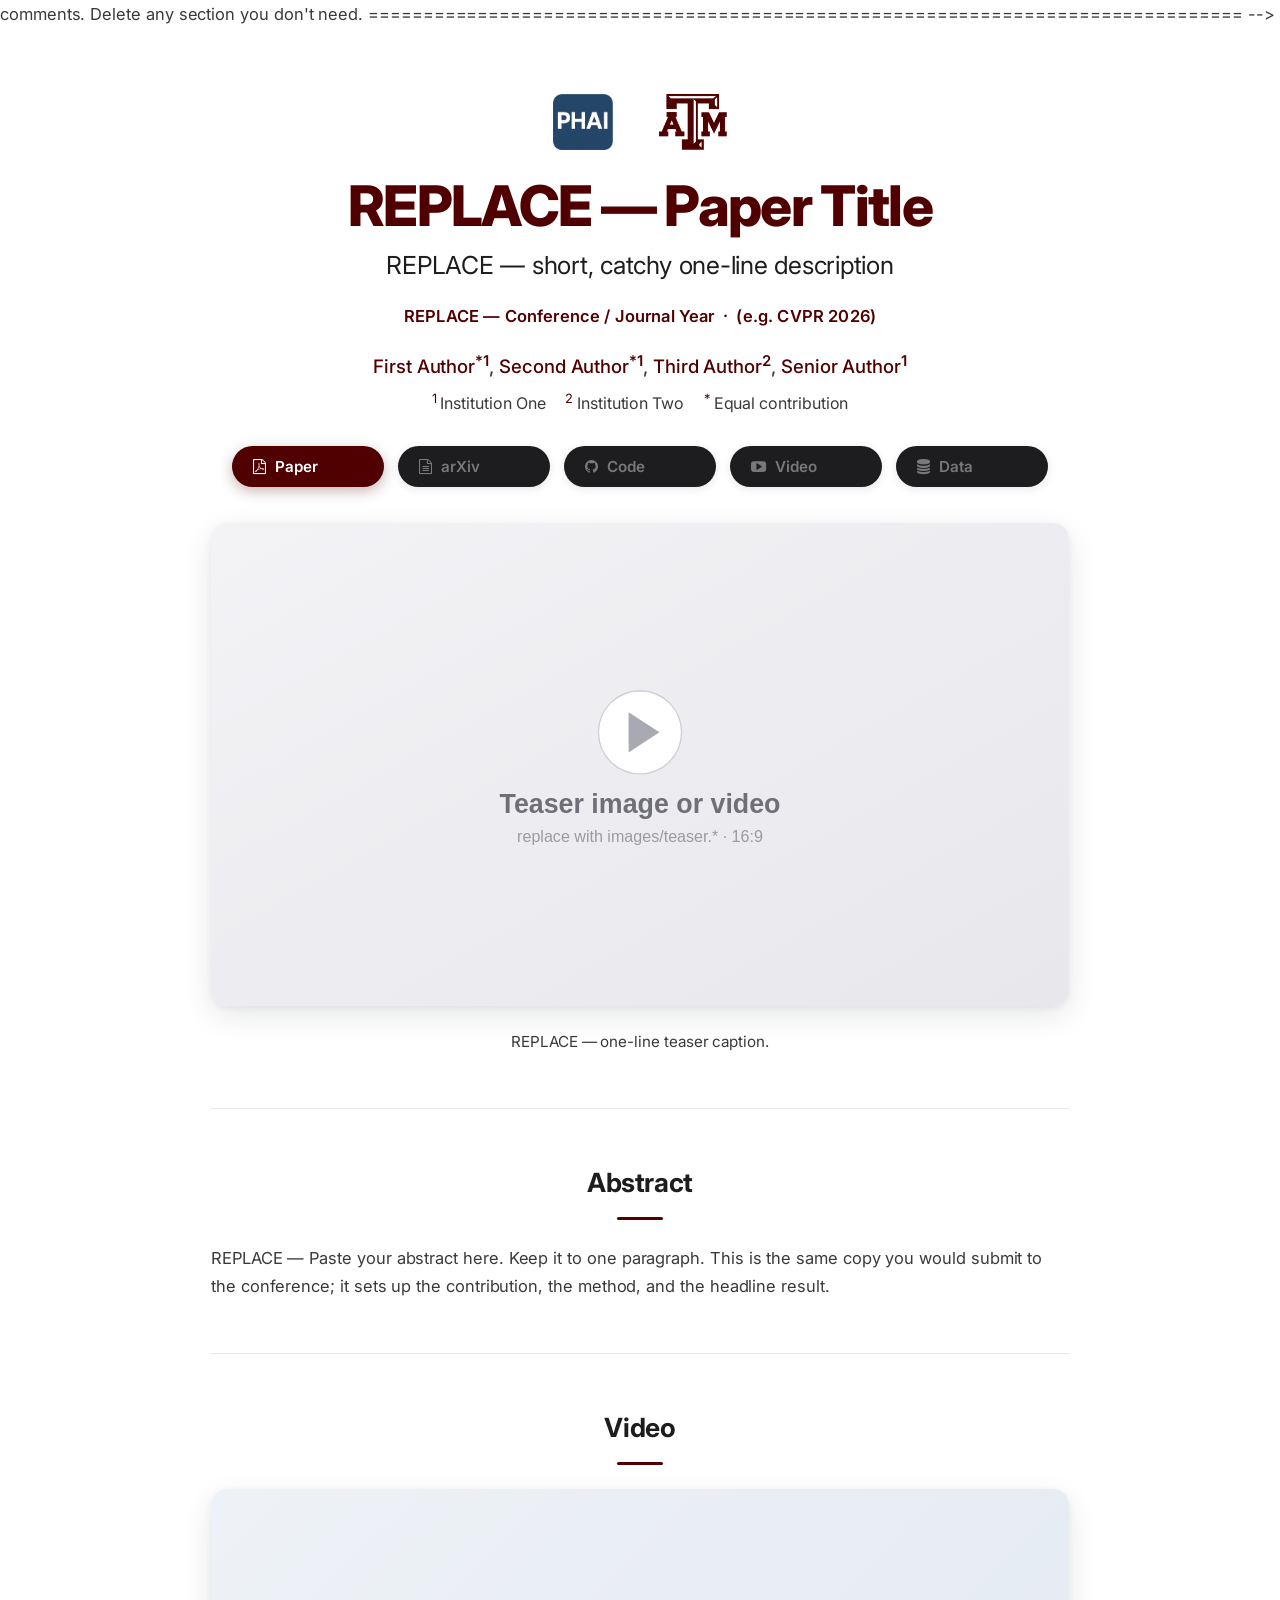
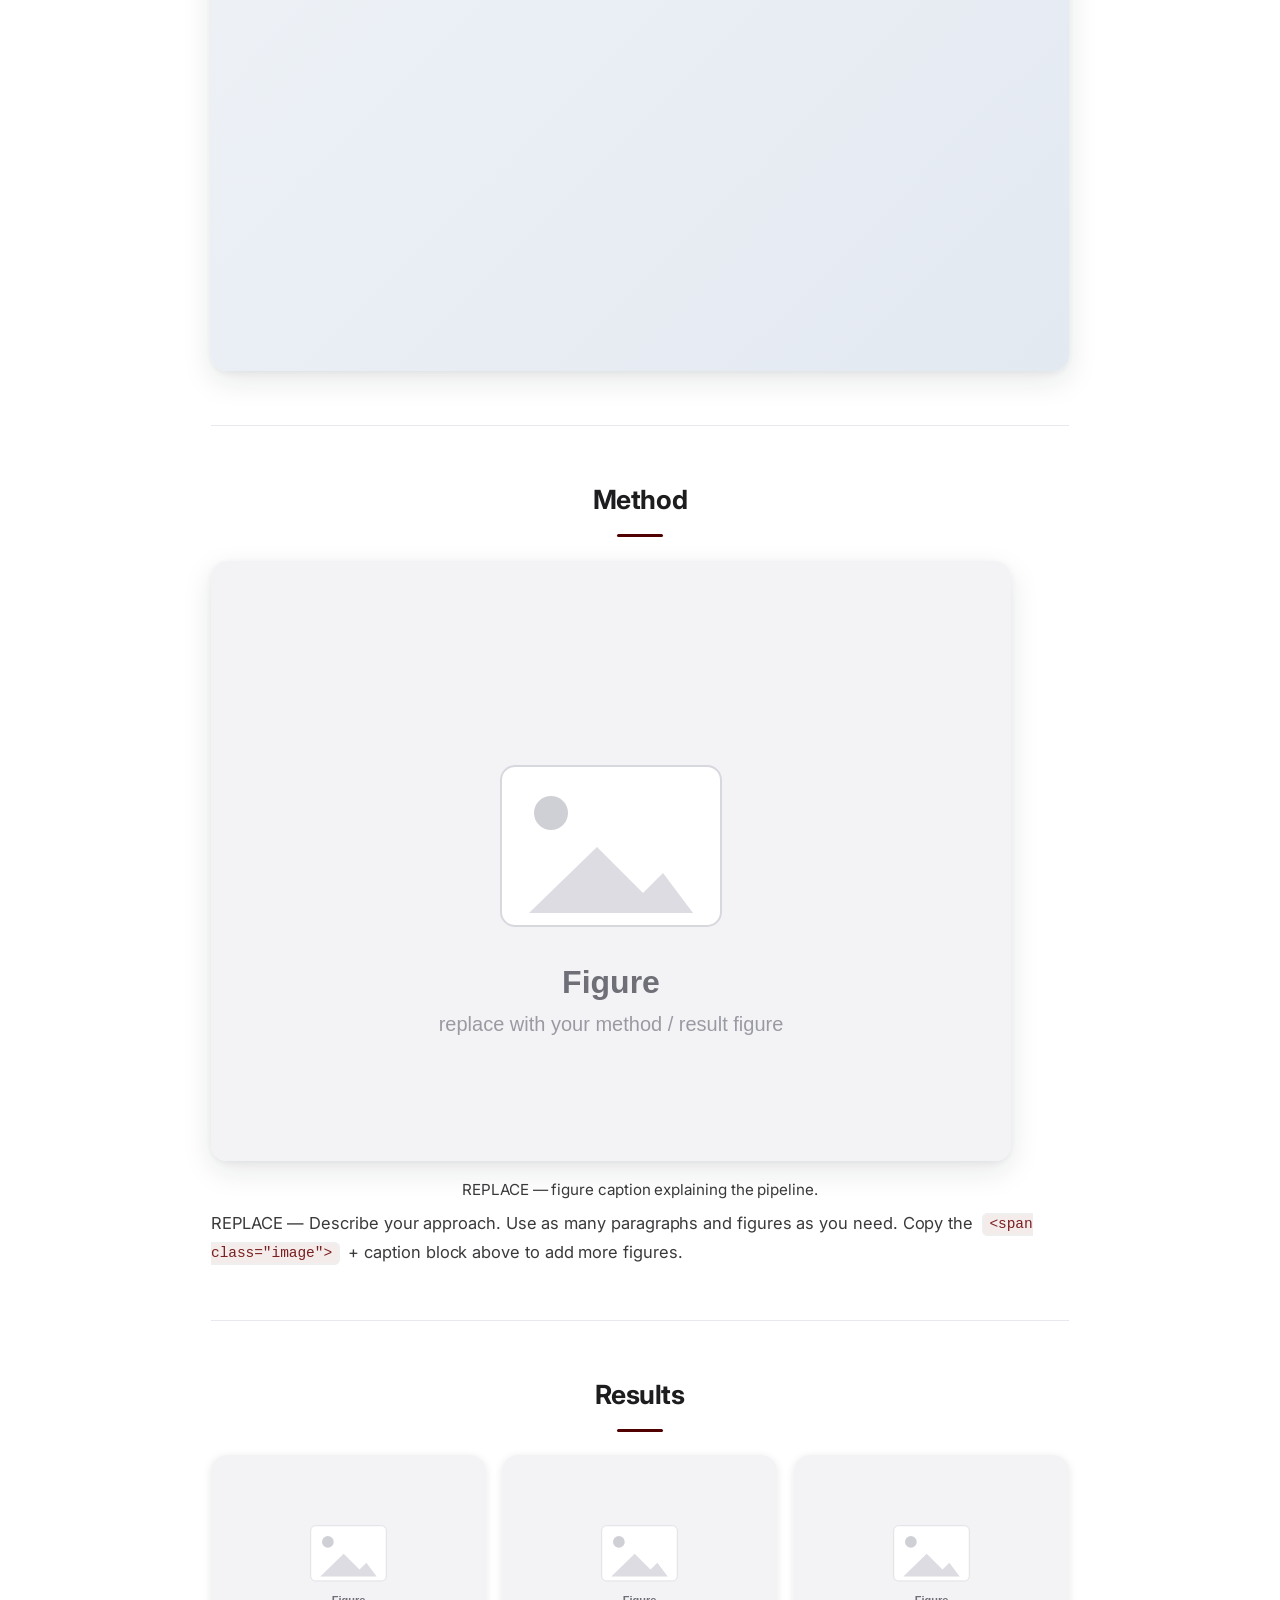
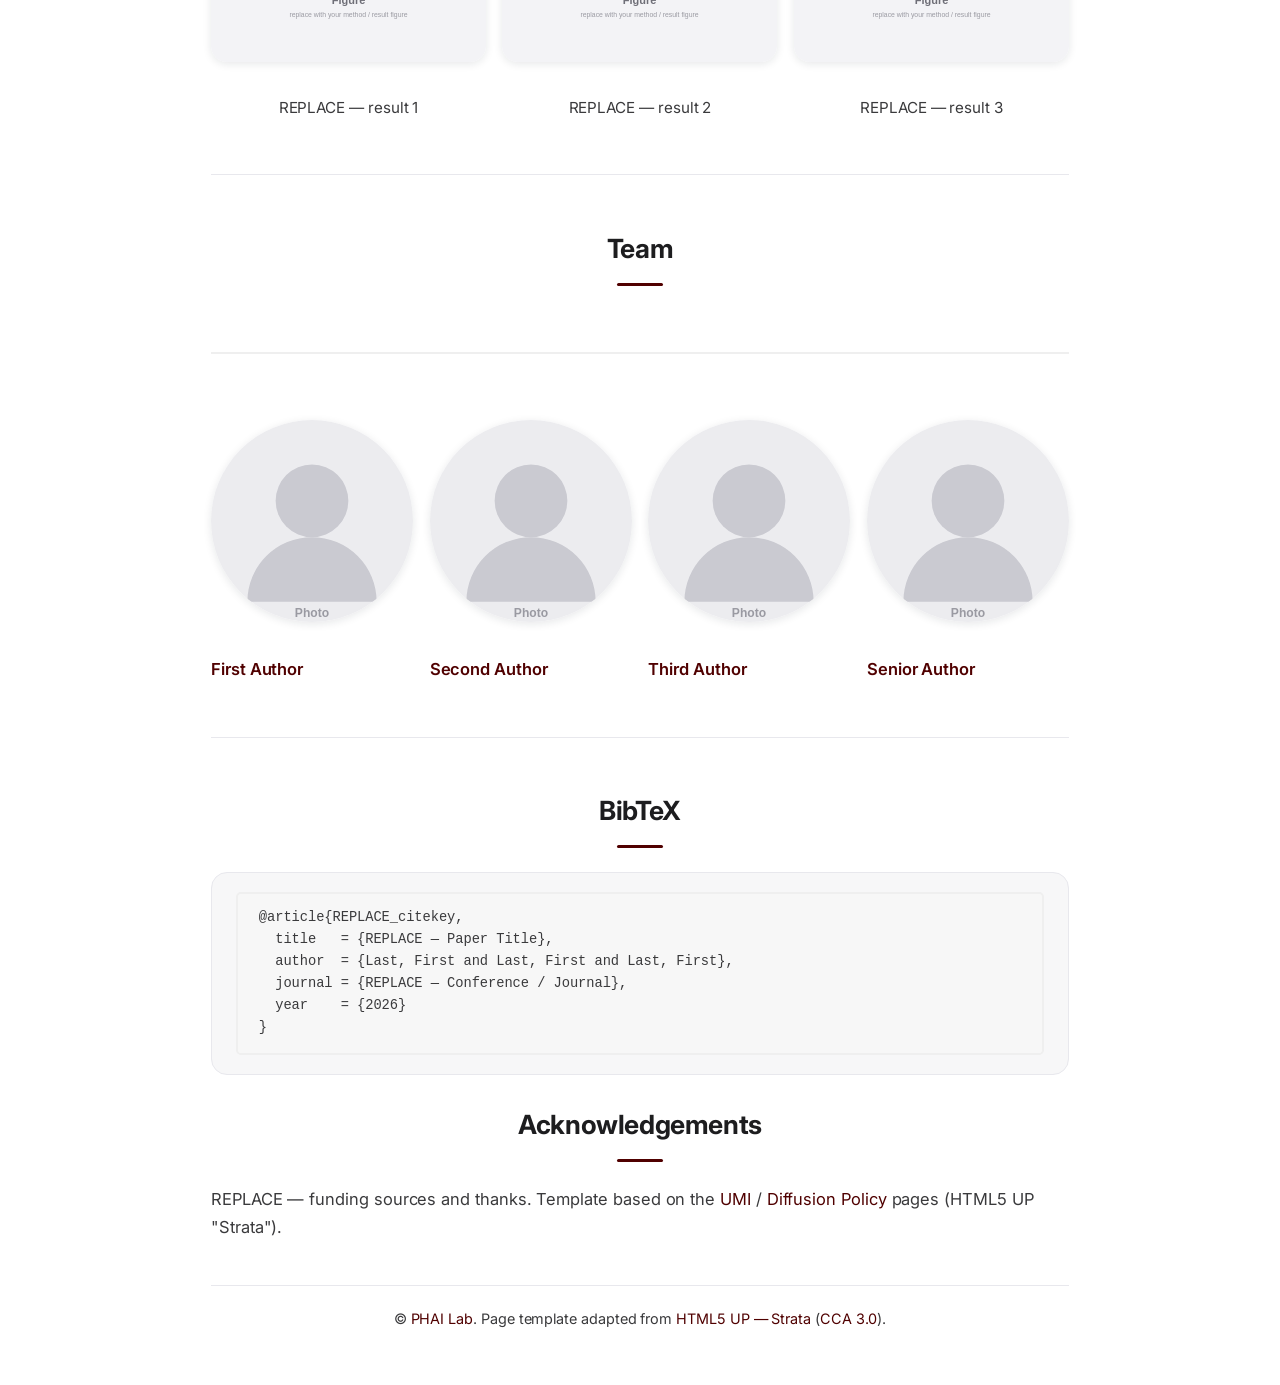
==== commit f4a48bc2: "Redesign template: TAMU maroon theme + premium polish, add TAMU logo - Switch accent to Texas A&M "A" ====
--- a/template.html
+++ b/template.html
@@ -43,10 +43,11 @@
 
 		<div id="main">
 
-			<!-- ===== AFFILIATION LOGOS (REPLACE images, or delete row) ===== -->
+			<!-- ===== AFFILIATION LOGOS (PHAI + your university; add/replace as needed) ===== -->
 			<div class="logo-row">
-				<img src="images/placeholder-logo.svg" alt="Institution 1" />
-				<img src="images/placeholder-logo.svg" alt="Institution 2" />
+				<img src="images/logo-phai.png" alt="PHAI Lab" />
+				<img src="images/tamu-logo.png" alt="Texas A&amp;M University" />
+				<!-- add more collaborators: <img src="images/placeholder-logo.svg" alt="Institution" /> -->
 			</div>
 
 			<!-- ===== TITLE / SUBTITLE / VENUE (REPLACE) ===== -->
@@ -71,10 +72,10 @@
 			<!-- ===== LINK BUTTONS (REPLACE hrefs; delete any you don't have) ===== -->
 			<div class="links">
 				<a href="#" class="button special icon fa-file-pdf-o">Paper</a>
-				<a href="#" class="button special icon fa-file-text-o">arXiv</a>
-				<a href="#" class="button special icon fa-github">Code</a>
-				<a href="#" class="button special icon fa-youtube-play">Video</a>
-				<a href="#" class="button special icon fa-database">Data</a>
+				<a href="#" class="button icon fa-file-text-o">arXiv</a>
+				<a href="#" class="button icon fa-github">Code</a>
+				<a href="#" class="button icon fa-youtube-play">Video</a>
+				<a href="#" class="button icon fa-database">Data</a>
 			</div>
 
 			<!-- ===== TEASER (REPLACE with a figure OR a video) ===== -->
--- a/assets/css/phai.css
+++ b/assets/css/phai.css
@@ -1,131 +1,253 @@
 /*
-	PHAI Lab — project-page customizations
-	Layered ON TOP of Strata (assets/css/main.css). Keep all of your tweaks here
-	so the upstream theme stays pristine and upgradeable.
+	PHAI Lab — project-page customizations  (layered ON TOP of Strata main.css)
+	Keep your tweaks here so the upstream theme stays pristine.
 
 	========================================================================
-	RE-THEME A PAGE IN ONE LINE: change --accent below.
-	(e.g. #500000 maroon, #8C1515 cardinal, #1a73e8 blue, #4e79a7 slate)
+	RE-THEME IN ONE PLACE: change --accent below.
+	(e.g. #500000 TAMU maroon, #8C1515 cardinal, #1a73e8 blue, #4e79a7 slate)
 	========================================================================
 */
 
+@import url("https://fonts.googleapis.com/css2?family=Inter:wght@400;500;600;700;800;900&display=swap");
+
 :root {
-	--accent: #4e79a7;        /* PHAI default: slate blue */
-	--accent-ink: #ffffff;    /* text color on top of --accent */
-	--ink-soft: #585858;
-	--ink-muted: #777777;
-}
-
-/* ----- Layout container (centered, responsive) ----- */
+	--accent:        #500000;   /* Texas A&M "Aggie Maroon" */
+	--accent-strong: #7a1f1f;   /* warmer/lighter maroon for hovers */
+	--accent-soft:   #f4ebeb;   /* very light maroon tint   */
+	--ink:        #1d1d1f;      /* neutral near-black headings */
+	--ink-soft:   #3a3a3c;      /* body text            */
+	--ink-muted:  #86868b;      /* captions / meta      */
+	--line:       #e8e8ed;      /* hairline dividers    */
+	--bg-soft:    #f7f7f8;      /* panels / code blocks */
+	--radius:     16px;
+	--shadow:     0 10px 30px rgba(22,32,44,.10), 0 2px 6px rgba(22,32,44,.06);
+	--shadow-sm:  0 2px 8px rgba(22,32,44,.10);
+}
+
+/* ---------- Base typography ---------- */
+html, body { background: #fff; }
+body, input, select, textarea {
+	font-family: 'Inter', -apple-system, BlinkMacSystemFont, 'Segoe UI', Helvetica, Arial, sans-serif;
+	color: var(--ink-soft);
+	font-size: 16.5px;
+	line-height: 1.7;
+	letter-spacing: -0.004em;
+	-webkit-font-smoothing: antialiased;
+	-moz-osx-font-smoothing: grayscale;
+}
+#main h1, #main h2, #main h3, #main h4 {
+	font-family: 'Inter', -apple-system, BlinkMacSystemFont, 'Segoe UI', Helvetica, Arial, sans-serif;
+	color: var(--ink);
+}
+#main p { color: var(--ink-soft); }
+#main a { color: var(--accent); border-bottom: none; transition: color .15s ease; }
+#main a:hover { color: var(--accent-strong); }
+
+/* ---------- Layout container ---------- */
 #main {
-	width: min(62em, 92%);
-	max-width: 70em;
-	margin-left: auto;
-	margin-right: auto;
-	padding-top: 3em;
-	padding-bottom: 1em;
-}
-
-/* ----- Title / subtitle / venue ----- */
+	width: min(58em, 92%);
+	max-width: 1040px;
+	margin: 0 auto;
+	padding-top: 3.75em;
+	padding-bottom: 1.5em;
+}
+
+/* ---------- Hero: title / subtitle / venue ---------- */
 #main .title {
 	text-align: center;
 	color: var(--accent);
-	font-size: 300%;
-	line-height: 1.12;
-	margin-bottom: 0.1em;
+	font-size: clamp(2.25rem, 5vw, 3.5rem);
+	font-weight: 800;
+	letter-spacing: -0.03em;
+	line-height: 1.08;
+	margin: 0.1em 0 0.18em;
 }
 #main .subtitle {
 	text-align: center;
-	font-size: 165%;
-	font-weight: 300;
-	color: #333333;
-	margin-bottom: 0.8em;
+	color: var(--ink);
+	font-size: clamp(1.1rem, 2.6vw, 1.55rem);
+	font-weight: 400;
+	letter-spacing: -0.01em;
+	margin-bottom: 0.7em;
 }
 #main .venue {
 	text-align: center;
 	color: var(--accent);
 	font-weight: 600;
-	margin-bottom: 1.1em;
-}
-
-/* ----- Affiliation logo row ----- */
+	letter-spacing: 0.01em;
+	margin-bottom: 1.2em;
+}
+
+/* ---------- Affiliation logos ---------- */
 .logo-row {
-	display: flex;
-	flex-wrap: wrap;
-	justify-content: center;
-	align-items: center;
-	gap: 2.5em;
-	margin: 0.5em 0 1.5em;
-}
-.logo-row img { max-height: 64px; width: auto; }
-
-/* ----- Authors + affiliations ----- */
+	display: flex; flex-wrap: wrap;
+	justify-content: center; align-items: center;
+	gap: 2.75em;
+	margin: 0.25em 0 1.6em;
+}
+#main .logo-row img {
+	height: 56px; width: auto;
+	object-fit: contain;
+}
+
+/* ---------- Authors + affiliations ---------- */
 .authors {
 	text-align: center;
-	font-size: 1.18em;
-	line-height: 1.9em;
-	margin-bottom: 0.3em;
-}
-.authors a { color: var(--ink-soft); border-bottom: none; }
+	font-size: 1.16rem;
+	font-weight: 500;
+	line-height: 1.85em;
+	color: var(--ink);
+	margin-bottom: 0.25em;
+}
+.authors a { color: var(--ink); }
 .authors a:hover { color: var(--accent); }
-.authors sup { color: var(--accent); }
+.authors sup { color: var(--accent); font-weight: 600; }
 .affiliations {
 	text-align: center;
 	color: var(--ink-muted);
-	margin-bottom: 1.3em;
+	font-size: 1rem;
 	line-height: 1.7em;
+	margin-bottom: 1.4em;
 }
 .affiliations sup { color: var(--accent); }
 
-/* ----- Link buttons row (Paper / arXiv / Code / Video / Data) ----- */
-.links { text-align: center; margin-bottom: 1.6em; }
-.links .button { margin: 0.3em 0.3em; }
-.button.special {
-	background-color: var(--accent);
-	box-shadow: inset 0 0 0 1px var(--accent);
-}
-.button.special:hover { background-color: var(--accent); filter: brightness(1.1); }
-.button.special:active { filter: brightness(0.92); }
-
-/* ----- Responsive media ----- */
-#main img,
-#main video,
-#main iframe { max-width: 100%; }
+/* ---------- Link buttons (pill style) ---------- */
+.links { text-align: center; margin-bottom: 1.9em; }
+.links .button {
+	font-family: inherit;
+	display: inline-flex; align-items: center;
+	height: auto; line-height: 1;
+	margin: 0.32em 0.3em;
+	padding: 0.85em 1.4em;
+	border-radius: 999px;
+	background: var(--ink);
+	color: #fff;
+	font-size: 0.95rem;
+	font-weight: 600;
+	letter-spacing: 0.005em;
+	text-transform: none;
+	border: 0;
+	box-shadow: var(--shadow-sm);
+	transition: transform .15s ease, box-shadow .15s ease, background .15s ease;
+}
+.links .button:hover {
+	background: #283341;
+	transform: translateY(-2px);
+	box-shadow: 0 10px 22px rgba(22,32,44,.22);
+}
+.links .button:active { transform: translateY(0); }
+.links .button.special { background: var(--accent); box-shadow: 0 4px 14px rgba(80,0,0,.30); }
+.links .button.special:hover { background: var(--accent-strong); }
+.links .button.icon:before { margin-right: 0.55em; }   /* FontAwesome glyph spacing */
+
+/* ---------- Section headings (centered, accent underline) ---------- */
+#main h3 {
+	text-align: center;
+	font-size: 1.65rem;
+	font-weight: 700;
+	letter-spacing: -0.015em;
+	color: var(--ink);
+	margin: 0.2em 0 0.9em;
+}
+#main h3:after {
+	content: "";
+	display: block;
+	width: 46px; height: 3px;
+	margin: 0.55em auto 0;
+	background: var(--accent);
+	border-radius: 2px;
+}
+
+/* ---------- Dividers (subtle) ---------- */
+#main hr {
+	border: 0; height: 1px;
+	background: var(--line);
+	margin: 3.25em 0;
+}
+
+/* ---------- Media: rounded + soft shadow ---------- */
+#main img, #main video, #main iframe { max-width: 100%; }
 #main img, #main video { height: auto; }
-.teaser { margin: 0.4em 0 1.4em; }
+.teaser { display: block; margin: 0.6em 0 1.4em; }
+.teaser img, .teaser video,
+#main > span.image > img,
+.image.fit img {
+	border-radius: var(--radius);
+	box-shadow: var(--shadow);
+}
 .media-caption {
 	text-align: center;
 	color: var(--ink-muted);
-	font-size: 0.95em;
-	margin-top: 0.4em;
-}
-
-/* Responsive 16:9 wrapper for YouTube/Vimeo embeds */
+	font-size: 0.95rem;
+	margin-top: 0.55em;
+	margin-bottom: 0.4em;
+}
+
+/* Responsive 16:9 video wrapper (YouTube/Vimeo) */
 .video-embed {
 	position: relative;
 	width: 100%;
 	padding-bottom: 56.25%;
 	height: 0;
 	margin-bottom: 0.6em;
-}
-.video-embed iframe {
-	position: absolute;
-	top: 0; left: 0;
-	width: 100%; height: 100%;
-	border: 0;
-}
-
-/* ----- Author thumbnails (circular) ----- */
-.team .image img { border-radius: 50%; }
-
-/* ----- BibTeX block ----- */
-pre code { display: block; }
-
-/* ----- Footer ----- */
+	border-radius: var(--radius);
+	overflow: hidden;
+	background: linear-gradient(135deg, #eef2f7, #e3e9f1);
+	box-shadow: var(--shadow);
+}
+.video-embed iframe { position: absolute; inset: 0; width: 100%; height: 100%; border: 0; }
+
+/* ---------- Result / media grid ---------- */
+.box.alt { border: 0; padding: 0; }
+.box.alt .image.fit img { box-shadow: var(--shadow-sm); }
+
+/* ---------- Team (circular photos) ---------- */
+.team .image img {
+	border-radius: 50%;
+	box-shadow: var(--shadow-sm);
+	aspect-ratio: 1 / 1;
+	object-fit: cover;
+}
+.team a { color: var(--ink); font-weight: 600; }
+.team a:hover { color: var(--accent); }
+
+/* ---------- BibTeX ---------- */
+#main pre {
+	background: var(--bg-soft);
+	border: 1px solid var(--line);
+	border-radius: var(--radius);
+	padding: 1.25em 1.4em;
+	box-shadow: none;
+}
+#main pre code {
+	display: block;
+	font-family: 'SF Mono', 'JetBrains Mono', Menlo, Consolas, monospace;
+	font-size: 0.86rem;
+	line-height: 1.6;
+	color: var(--ink-soft);
+}
+#main p code, #main li code {
+	background: var(--accent-soft);
+	color: var(--accent-strong);
+	border-radius: 6px;
+	padding: 0.1em 0.4em;
+	font-size: 0.88em;
+}
+
+/* ---------- Footer ---------- */
 #page-footer {
 	text-align: center;
 	color: var(--ink-muted);
-	font-size: 0.9em;
-	margin: 2.5em 0 1em;
+	font-size: 0.9rem;
+	border-top: 1px solid var(--line);
+	margin-top: 3em;
+	padding-top: 1.5em;
 }
 #page-footer a { color: var(--accent); }
+
+/* ---------- Small screens ---------- */
+@media (max-width: 736px) {
+	.logo-row { gap: 1.5em; }
+	#main .logo-row img { height: 42px; }
+	.links .button { width: 100%; justify-content: center; }
+}
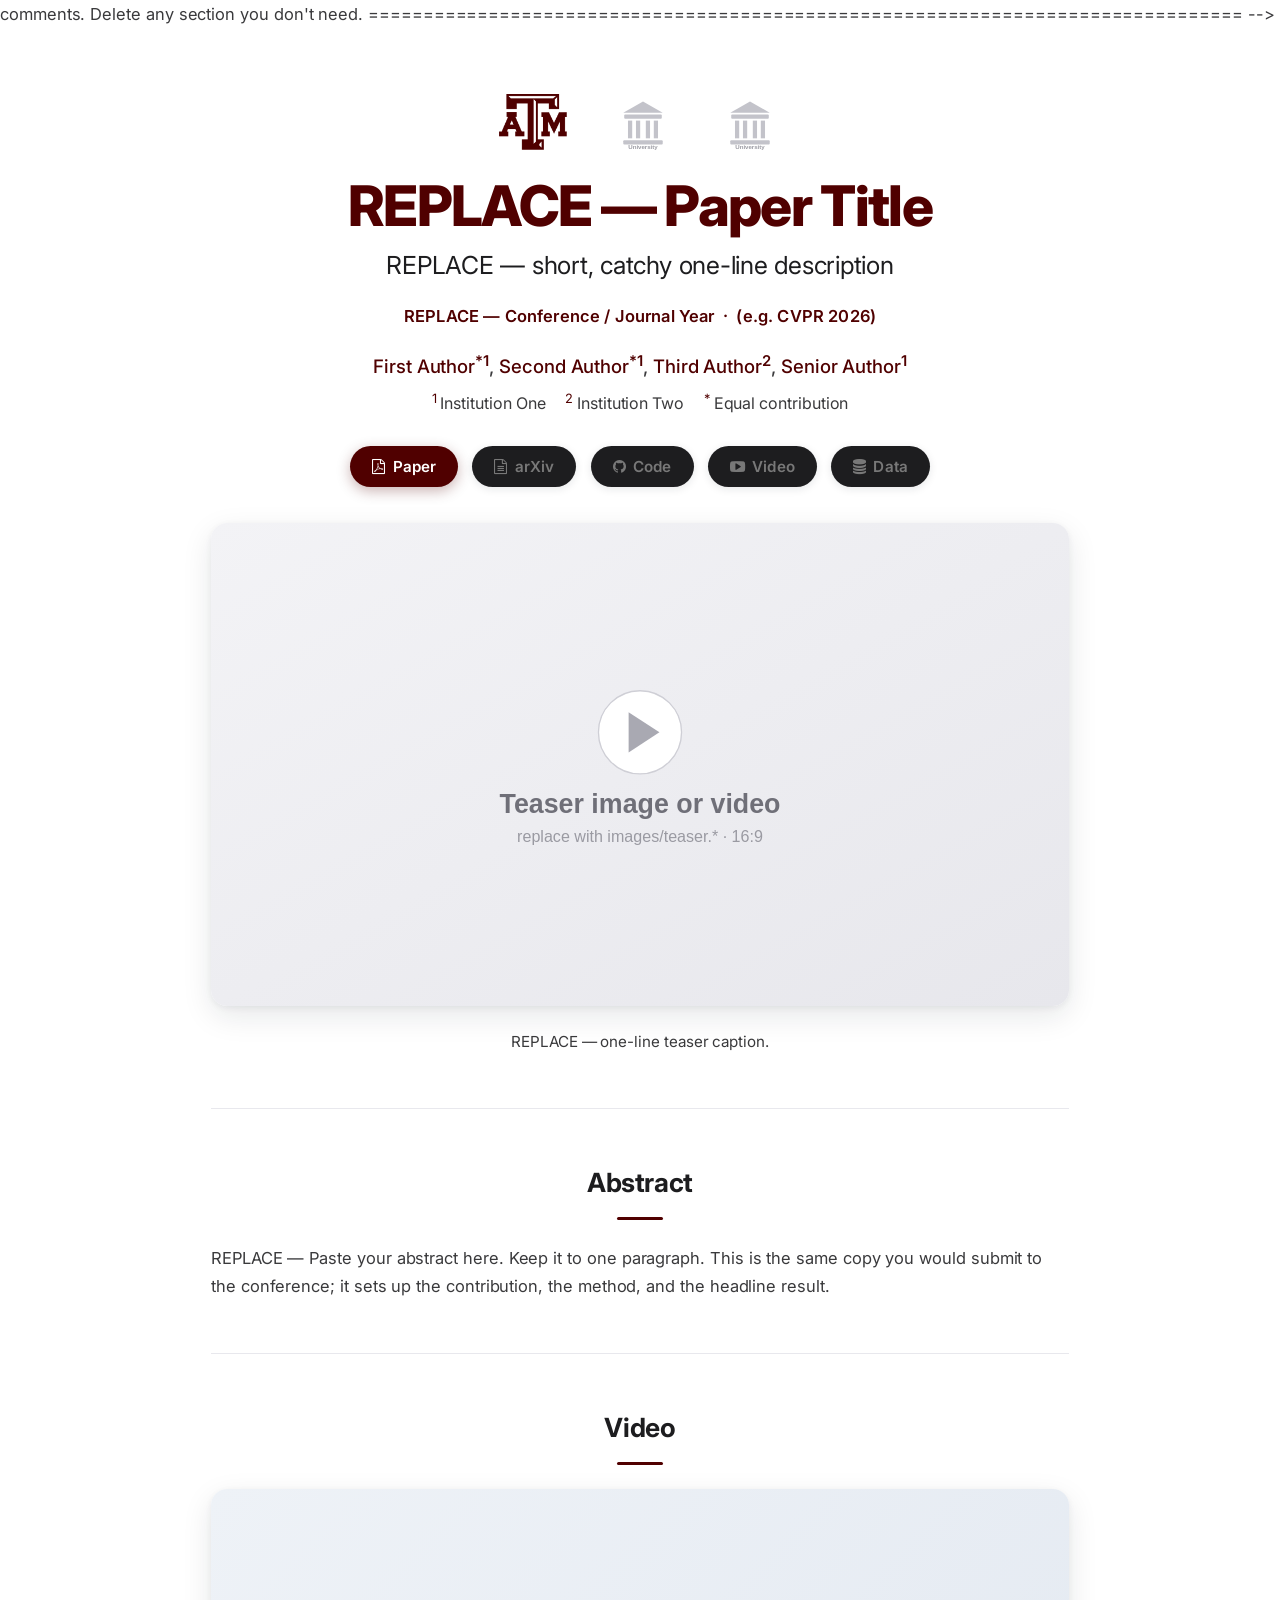
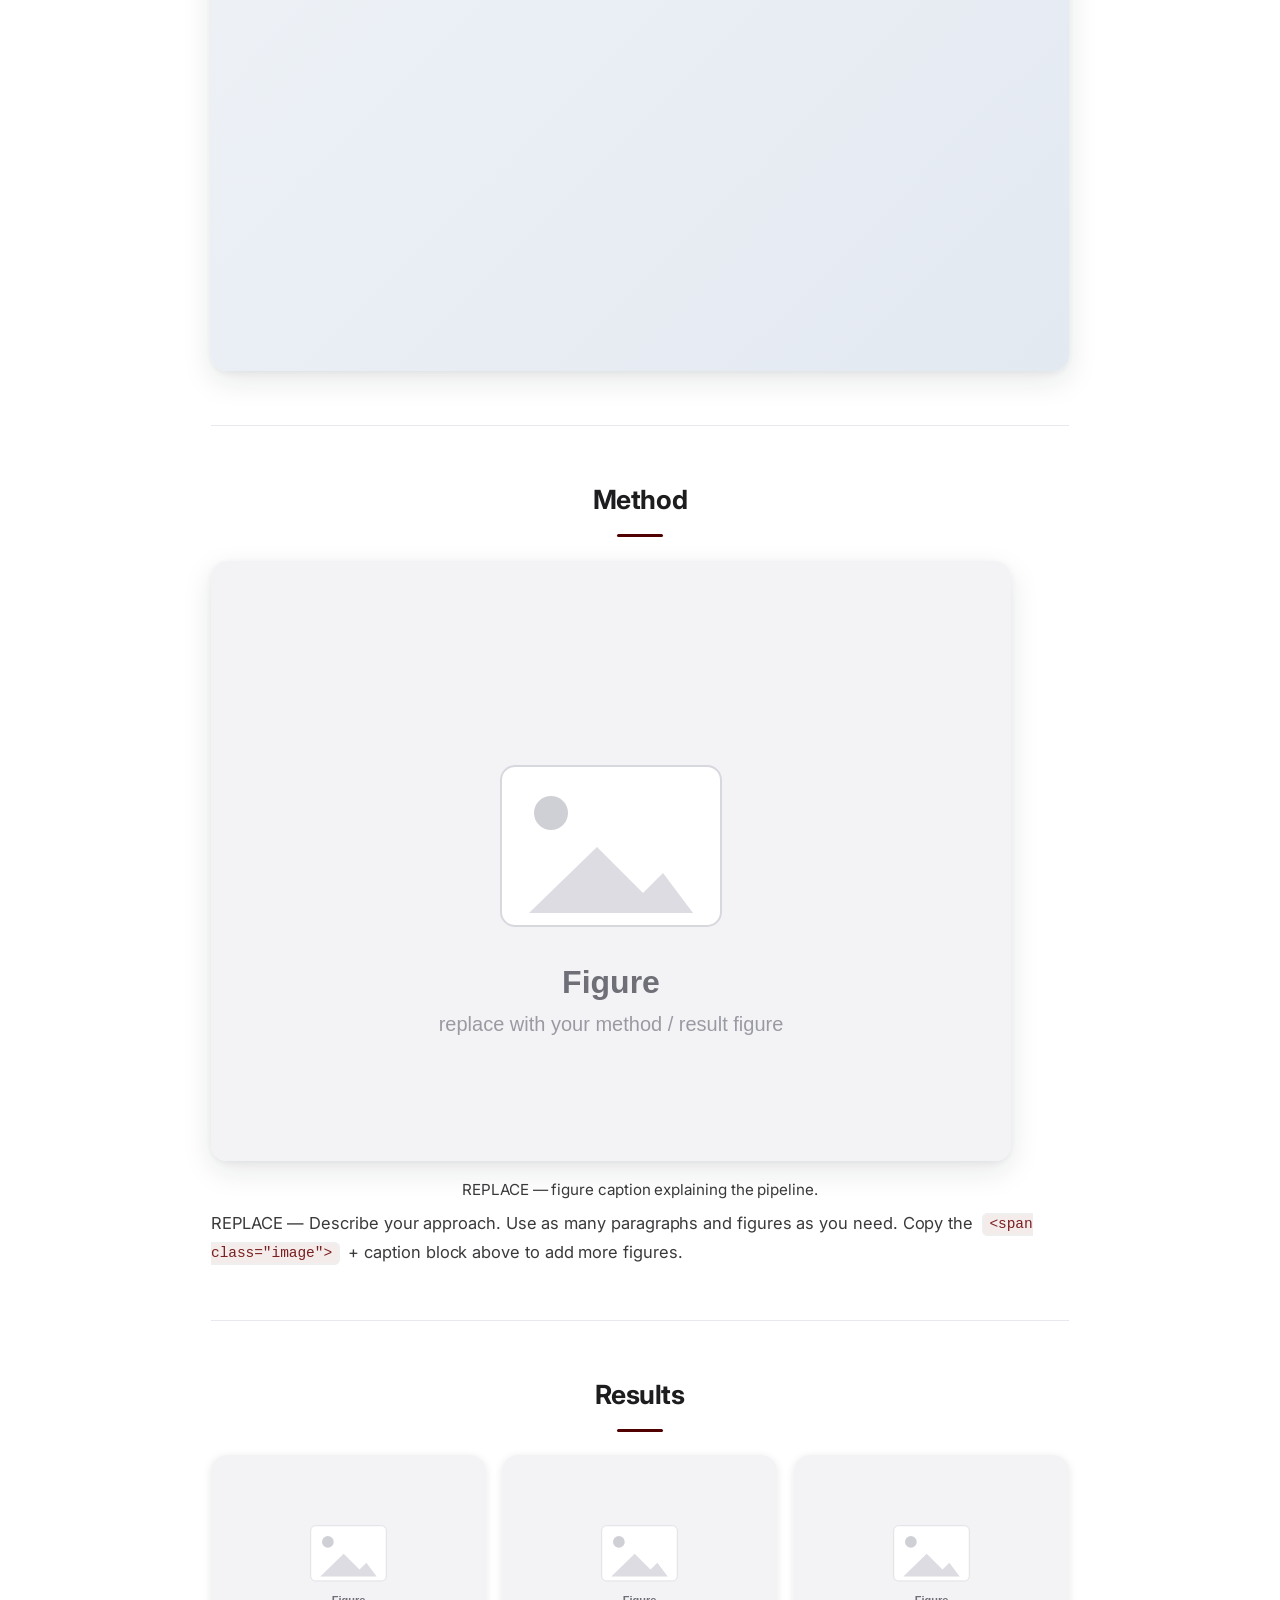
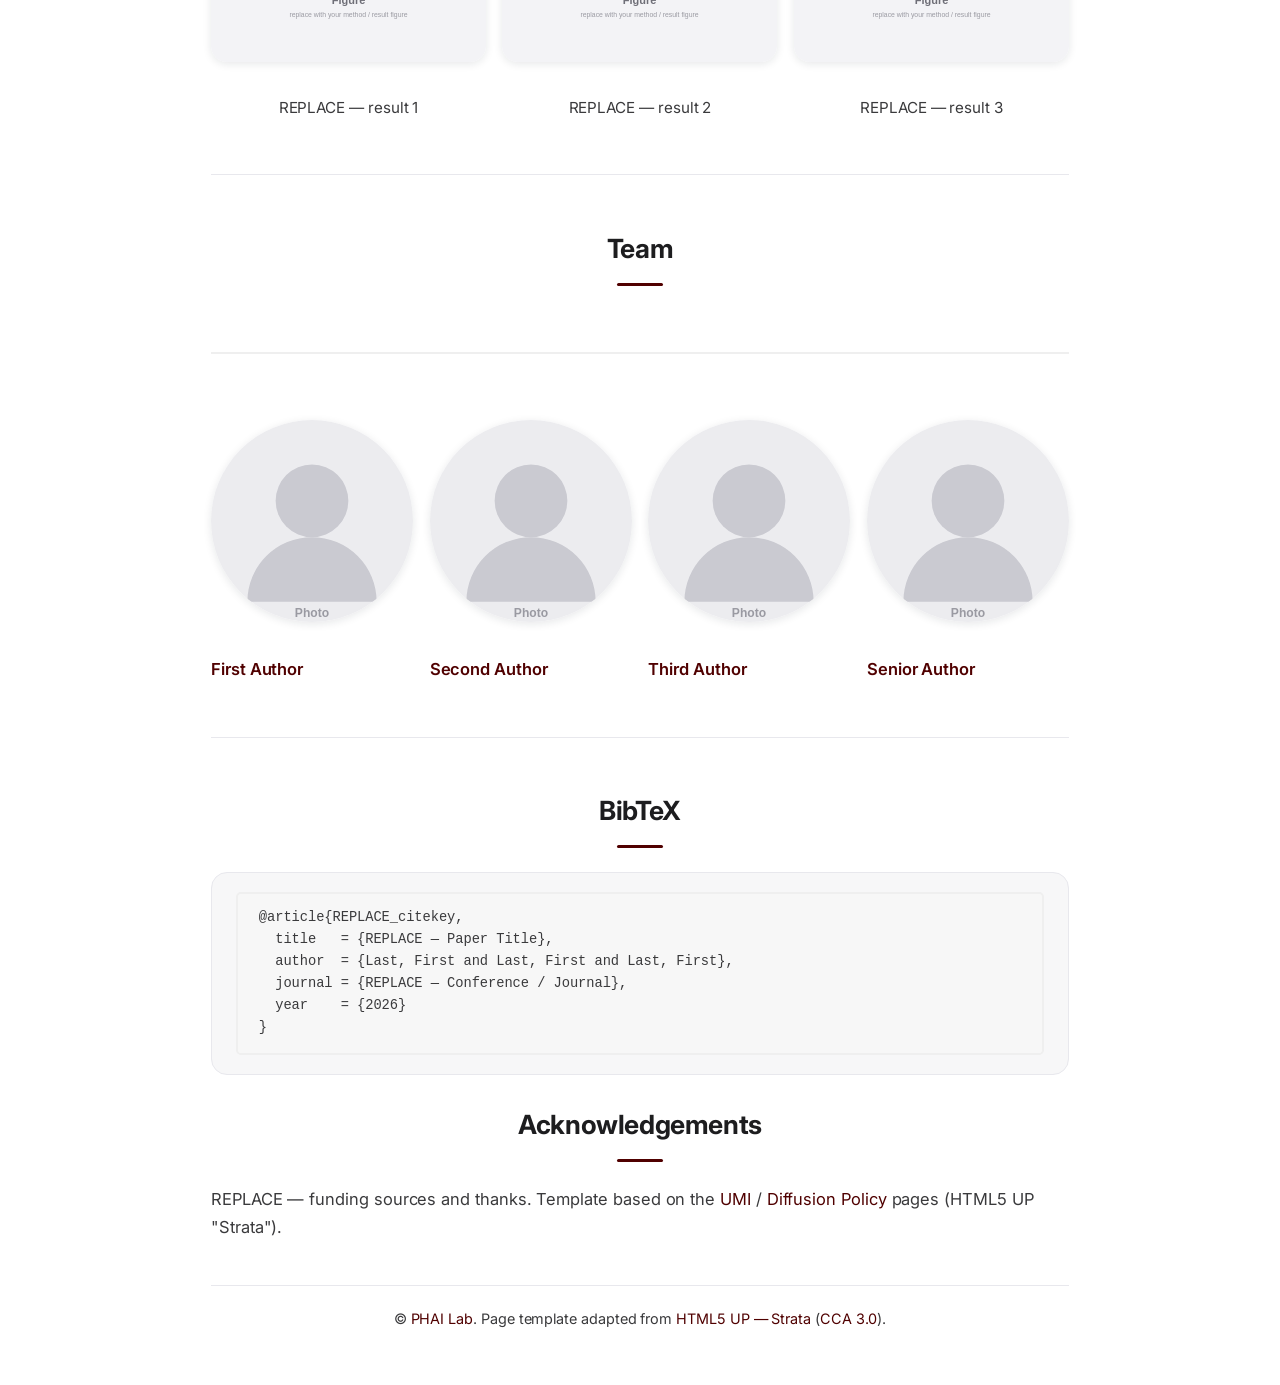
==== commit 9148930f: "Polish: center button content, rework logo row, hover lift - Fix link buttons: content was left-alig" ====
--- a/template.html
+++ b/template.html
@@ -43,11 +43,11 @@
 
 		<div id="main">
 
-			<!-- ===== AFFILIATION LOGOS (PHAI + your university; add/replace as needed) ===== -->
+			<!-- ===== AFFILIATION LOGOS (your university + collaborators; REPLACE) ===== -->
 			<div class="logo-row">
-				<img src="images/logo-phai.png" alt="PHAI Lab" />
 				<img src="images/tamu-logo.png" alt="Texas A&amp;M University" />
-				<!-- add more collaborators: <img src="images/placeholder-logo.svg" alt="Institution" /> -->
+				<img src="images/placeholder-logo.svg" alt="Collaborating institution" />
+				<img src="images/placeholder-logo.svg" alt="Collaborating institution" />
 			</div>
 
 			<!-- ===== TITLE / SUBTITLE / VENUE (REPLACE) ===== -->
--- a/assets/css/phai.css
+++ b/assets/css/phai.css
@@ -115,10 +115,12 @@
 .links { text-align: center; margin-bottom: 1.9em; }
 .links .button {
 	font-family: inherit;
-	display: inline-flex; align-items: center;
+	display: inline-flex; align-items: center; justify-content: center;
+	gap: 0.5em;
+	min-width: 0;                 /* override Strata's min-width so pills hug content */
 	height: auto; line-height: 1;
 	margin: 0.32em 0.3em;
-	padding: 0.85em 1.4em;
+	padding: 0.85em 1.45em;
 	border-radius: 999px;
 	background: var(--ink);
 	color: #fff;
@@ -138,7 +140,8 @@
 .links .button:active { transform: translateY(0); }
 .links .button.special { background: var(--accent); box-shadow: 0 4px 14px rgba(80,0,0,.30); }
 .links .button.special:hover { background: var(--accent-strong); }
-.links .button.icon:before { margin-right: 0.55em; }   /* FontAwesome glyph spacing */
+.links .button.icon { padding-left: 1.45em; }          /* cancel Strata's asymmetric icon padding */
+.links .button.icon:before { margin-right: 0; line-height: 1; }  /* spacing handled by flex gap */
 
 /* ---------- Section headings (centered, accent underline) ---------- */
 #main h3 {
@@ -201,6 +204,17 @@
 .box.alt { border: 0; padding: 0; }
 .box.alt .image.fit img { box-shadow: var(--shadow-sm); }
 
+/* Subtle hover lift on grid + team tiles */
+.box.alt .image.fit img,
+.team .image img {
+	transition: transform .18s ease, box-shadow .18s ease;
+}
+.box.alt .image.fit img:hover,
+.team .image img:hover {
+	transform: translateY(-3px);
+	box-shadow: var(--shadow);
+}
+
 /* ---------- Team (circular photos) ---------- */
 .team .image img {
 	border-radius: 50%;
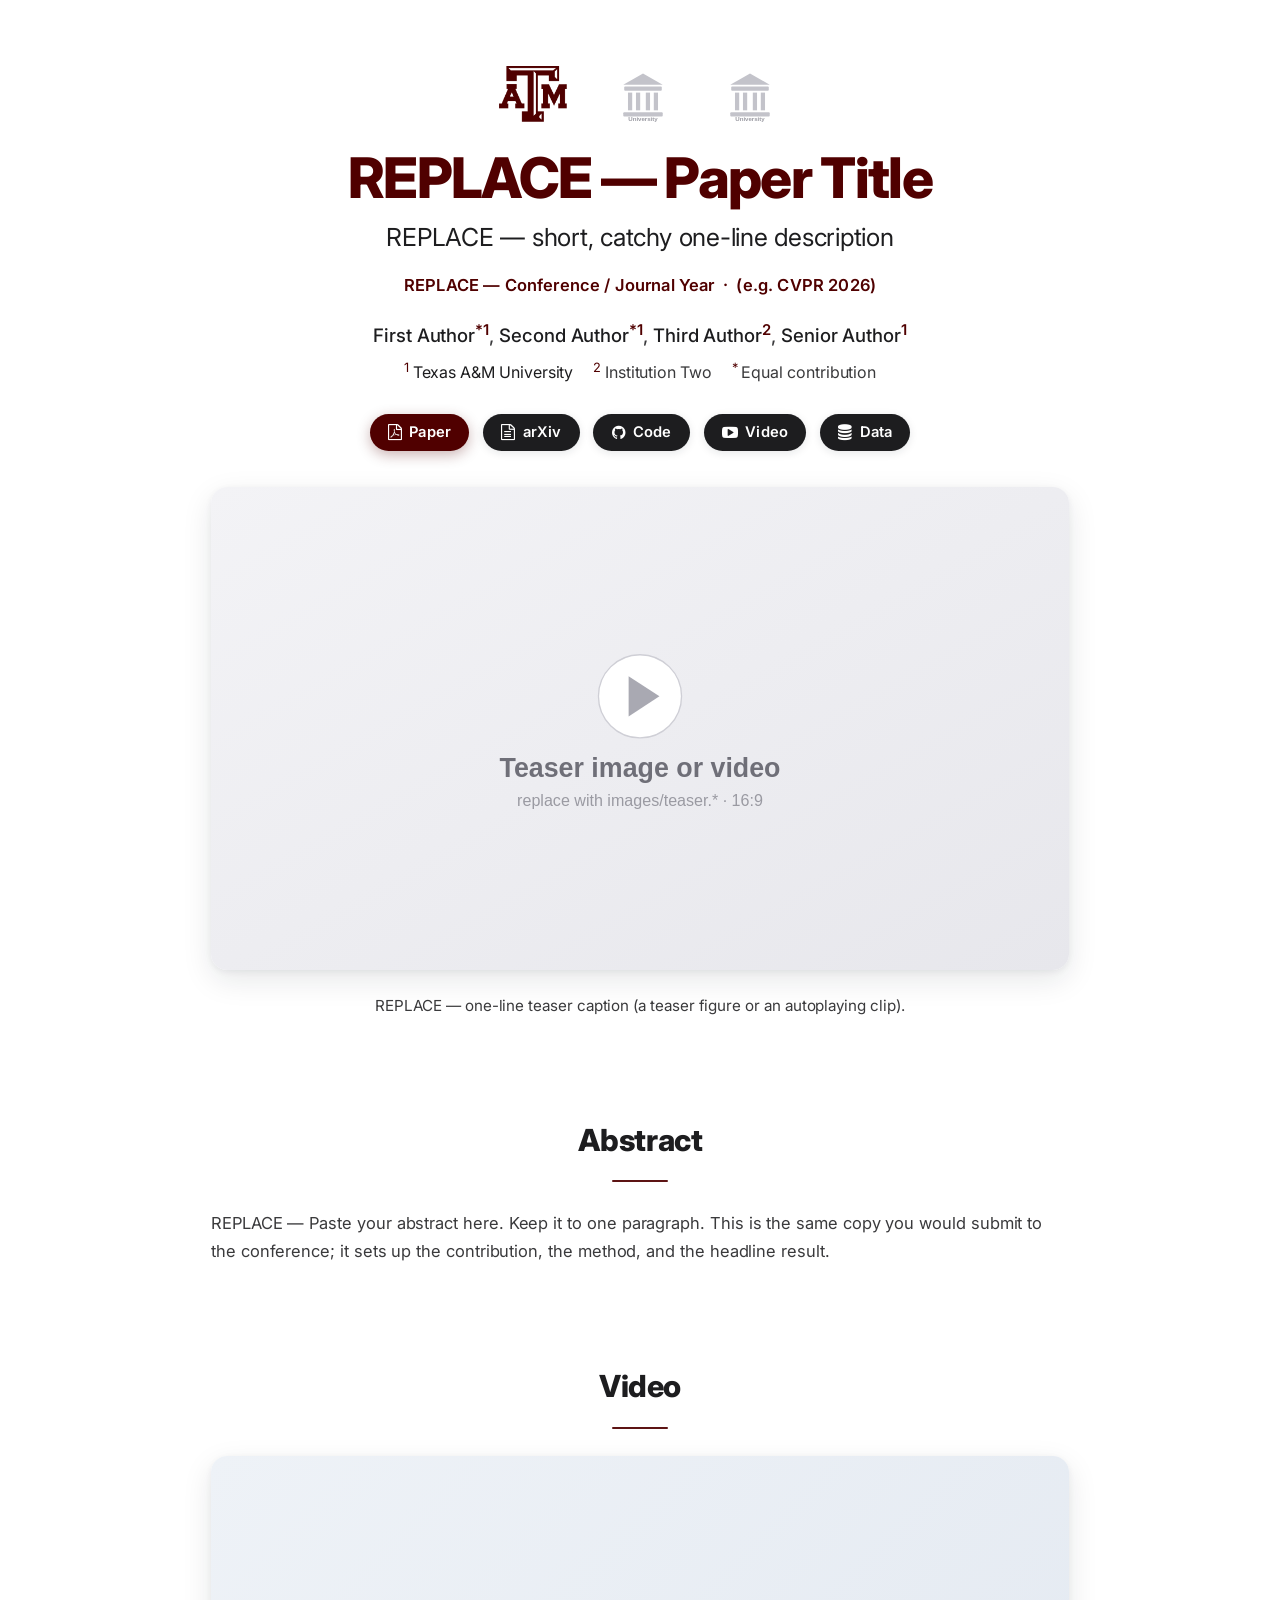
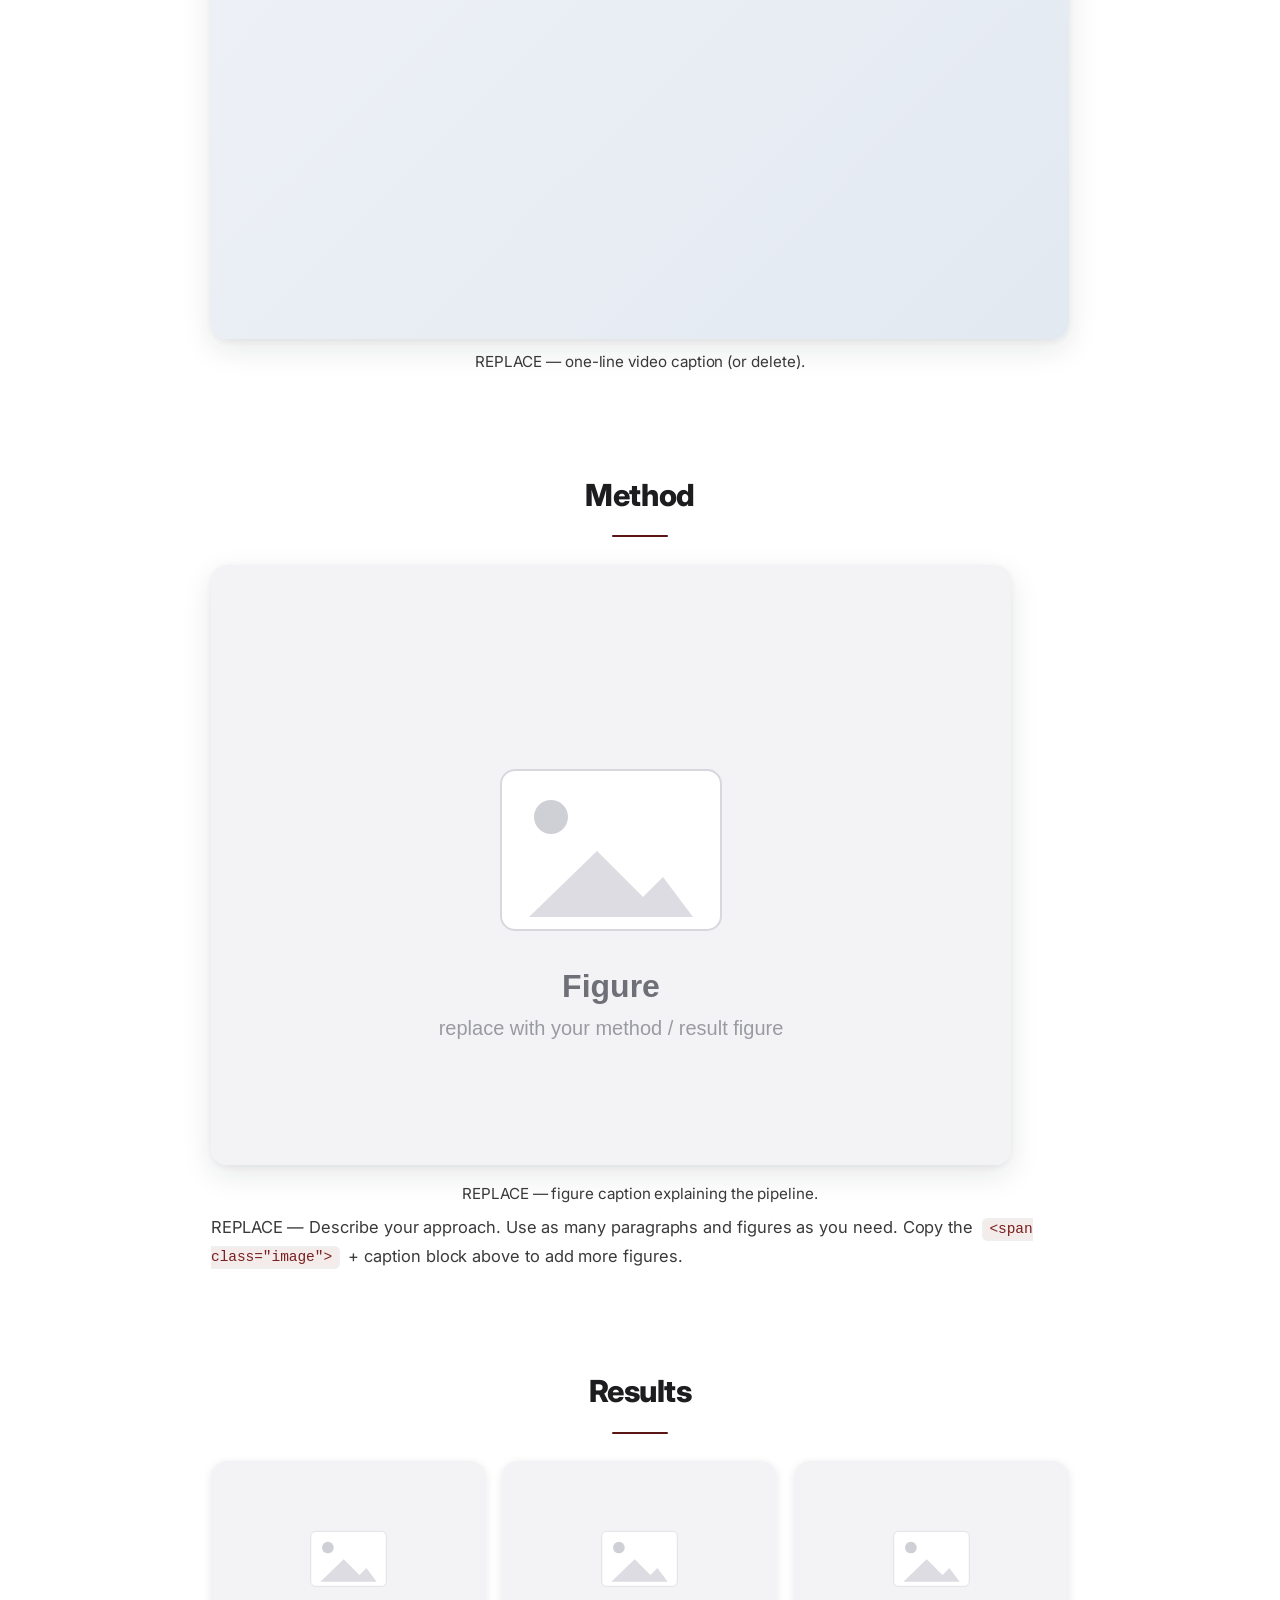
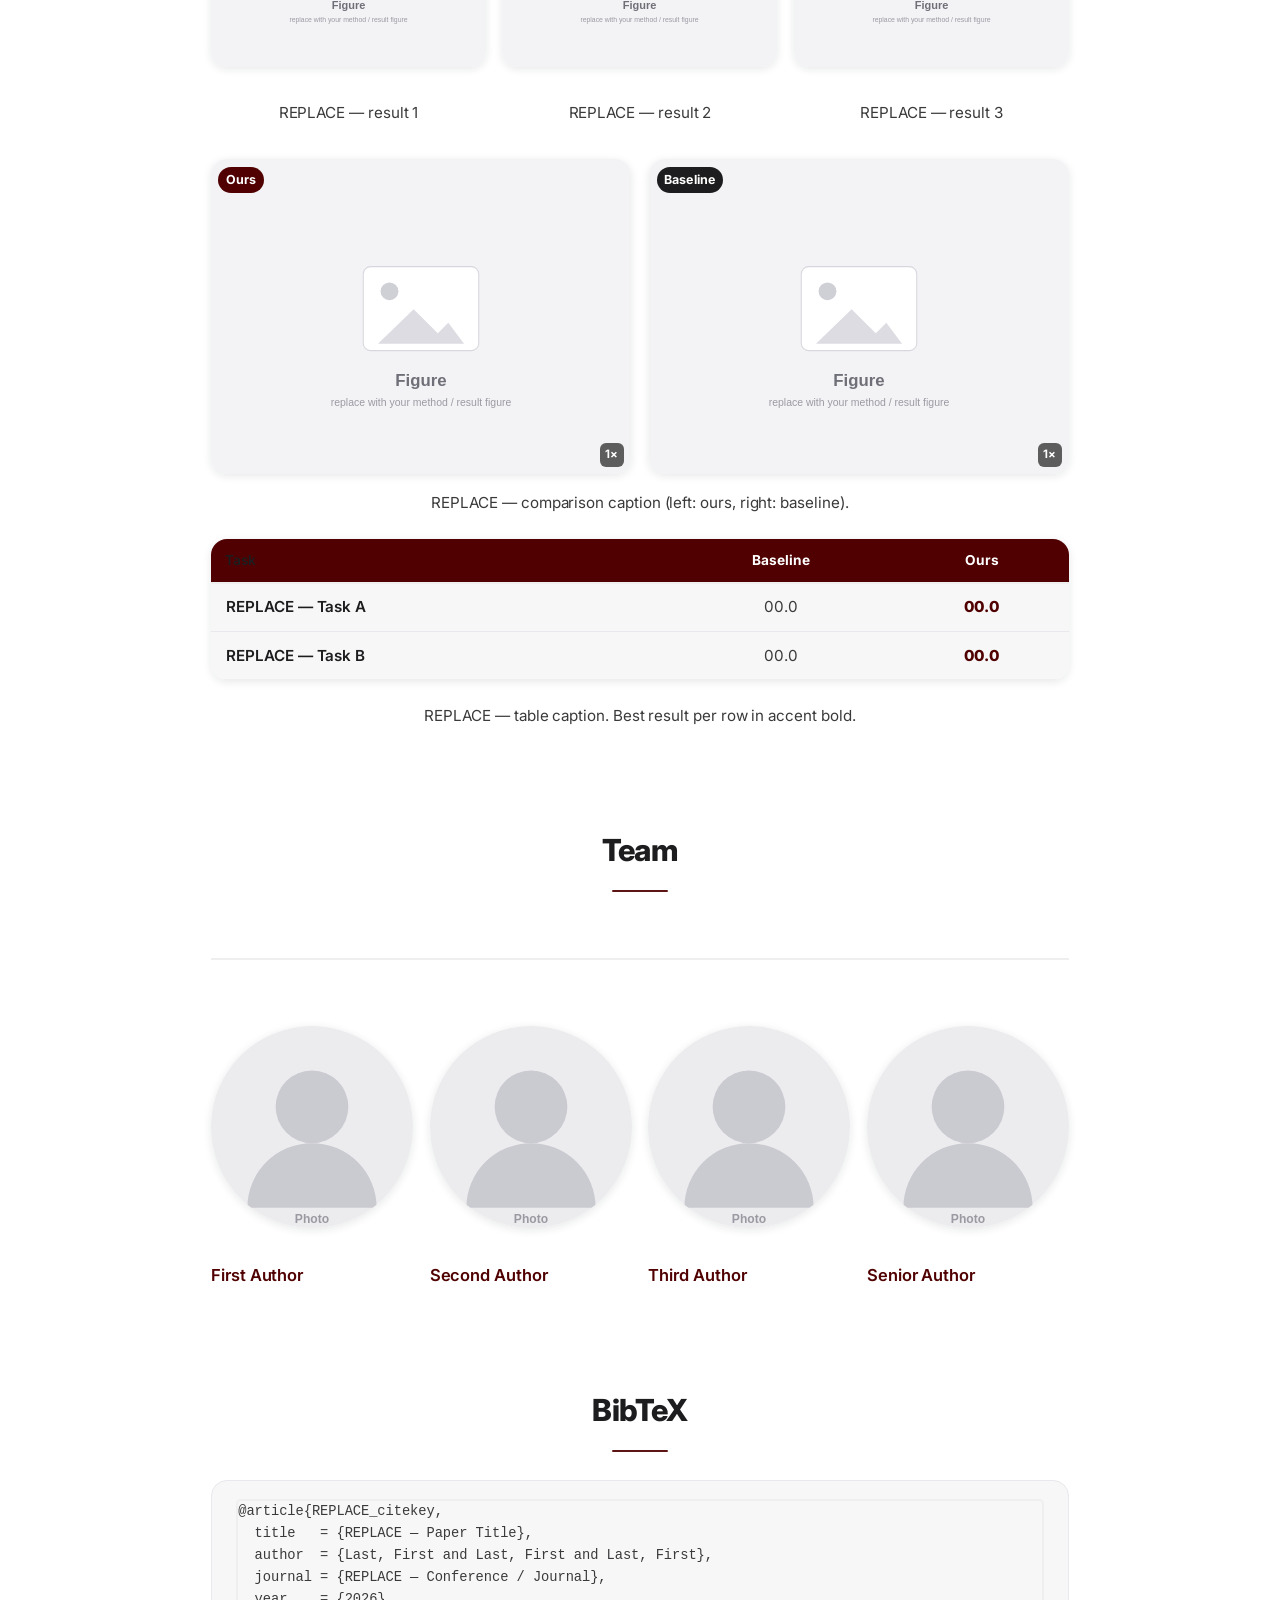
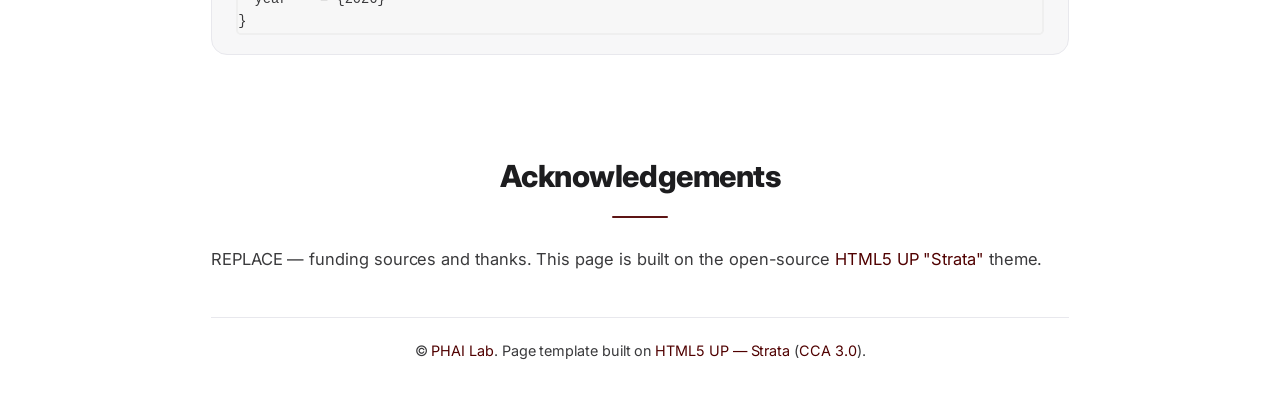
==== commit abc1c269: "Polish template: responsive, a11y, SEO, and richer result patterns Applied a multi-lens design/code " ====
--- a/template.html
+++ b/template.html
@@ -2,38 +2,50 @@
 <!--
 	================================================================================
 	PHAI Lab — Paper Project Page TEMPLATE
-	Built on "Strata" by HTML5 UP (html5up.net) — the same theme used by the
-	UMI (umi-gripper.github.io) and Diffusion Policy project pages.
+	Built on "Strata" by HTML5 UP (html5up.net).
 
 	HOW TO USE
 	  1. Copy this file to a new page, e.g.  cp template.html index.html
-	  2. Search for "REPLACE" and fill in every spot.
+	  2. Search for "REPLACE" and fill in every spot (including the og:url / canonical).
 	  3. Drop your figures/videos in images/ and videos/ and update the src paths.
 	  4. Change the accent color in ONE place: assets/css/phai.css  ->  --accent
 	  5. Preview locally:  python3 -m http.server 8000   then open localhost:8000
 	  6. See README.md for the full guide and the GitHub Pages deploy steps.
 
-	Every section below is wrapped in  <!-- ===== SECTION ===== -->  comments.
+	Every section below is wrapped in  "===== SECTION ====="  HTML comments.
 	Delete any section you don't need.
 	================================================================================
 -->
 <html lang="en">
 	<head>
-		<!-- ===== META (REPLACE title + description + url) ===== -->
+		<!-- ===== META (REPLACE title + description + urls) ===== -->
 		<title>REPLACE — Paper Title | PHAI Lab</title>
 		<meta charset="utf-8" />
 		<meta name="viewport" content="width=device-width, initial-scale=1" />
 		<meta name="description" content="REPLACE — one-sentence description of the paper." />
 
 		<!-- Open Graph / social-card preview -->
-		<meta property="og:type"        content="website" />
-		<meta property="og:title"       content="REPLACE — Paper Title" />
-		<meta property="og:description" content="REPLACE — one-sentence description of the paper." />
-		<meta property="og:image"       content="images/placeholder-teaser.svg" />
-		<!-- <meta property="og:url"   content="https://phai-lab.github.io/your-paper/" /> -->
-
-		<!-- Favicon: PHAI lab logo -->
-		<link rel="icon" type="image/png" href="images/logo-phai.png" />
+		<meta property="og:type"         content="website" />
+		<meta property="og:title"        content="REPLACE — Paper Title" />
+		<meta property="og:description"  content="REPLACE — one-sentence description of the paper." />
+		<!-- REPLACE both URLs below with your page's ABSOLUTE deployed URL (e.g.
+		     https://phai-lab.github.io/your-paper/). They must match the live path. -->
+		<meta property="og:url"          content="https://phai-lab.github.io/REPLACE-your-paper/" />
+		<link rel="canonical" href="https://phai-lab.github.io/REPLACE-your-paper/" />
+		<!-- og:image MUST be an ABSOLUTE url to a real raster (PNG/JPEG, 1200x630) — crawlers
+		     fetch it out of page context and ignore relative paths. Ship images/og-card.png. -->
+		<meta property="og:image"        content="https://phai-lab.github.io/REPLACE-your-paper/images/og-card.png" />
+		<meta property="og:image:width"  content="1200" />
+		<meta property="og:image:height" content="630" />
+		<meta property="og:image:alt"    content="REPLACE — short teaser alt text" />
+		<!-- Twitter / X card (image should match og:image) -->
+		<meta name="twitter:card"        content="summary_large_image" />
+		<meta name="twitter:title"       content="REPLACE — Paper Title" />
+		<meta name="twitter:description" content="REPLACE — one-sentence description of the paper." />
+		<meta name="twitter:image"       content="https://phai-lab.github.io/REPLACE-your-paper/images/og-card.png" />
+
+		<!-- Favicon -->
+		<link rel="icon" type="image/png" sizes="any" href="images/favicon.png" />
 
 		<!-- Stylesheets: theme first, then PHAI overrides -->
 		<link rel="stylesheet" href="assets/css/main.css" />
@@ -41,58 +53,62 @@
 	</head>
 	<body id="top">
 
-		<div id="main">
-
-			<!-- ===== AFFILIATION LOGOS (your university + collaborators; REPLACE) ===== -->
-			<div class="logo-row">
-				<img src="images/tamu-logo.png" alt="Texas A&amp;M University" />
-				<img src="images/placeholder-logo.svg" alt="Collaborating institution" />
-				<img src="images/placeholder-logo.svg" alt="Collaborating institution" />
-			</div>
-
-			<!-- ===== TITLE / SUBTITLE / VENUE (REPLACE) ===== -->
-			<h1 class="title">REPLACE — Paper Title</h1>
-			<h2 class="subtitle">REPLACE — short, catchy one-line description</h2>
-			<p class="venue">REPLACE — Conference / Journal Year &nbsp;·&nbsp; (e.g. CVPR 2026)</p>
-
-			<!-- ===== AUTHORS (REPLACE names, links, superscripts) ===== -->
-			<!-- * = equal contribution.  Superscripts map to the affiliations below. -->
-			<p class="authors">
-				<a href="#">First Author<sup>*1</sup></a>,
-				<a href="#">Second Author<sup>*1</sup></a>,
-				<a href="#">Third Author<sup>2</sup></a>,
-				<a href="#">Senior Author<sup>1</sup></a>
-			</p>
-			<p class="affiliations">
-				<sup>1</sup> Institution One &nbsp;&nbsp;&nbsp;
-				<sup>2</sup> Institution Two &nbsp;&nbsp;&nbsp;
-				<sup>*</sup> Equal contribution
-			</p>
-
-			<!-- ===== LINK BUTTONS (REPLACE hrefs; delete any you don't have) ===== -->
-			<div class="links">
-				<a href="#" class="button special icon fa-file-pdf-o">Paper</a>
-				<a href="#" class="button icon fa-file-text-o">arXiv</a>
-				<a href="#" class="button icon fa-github">Code</a>
-				<a href="#" class="button icon fa-youtube-play">Video</a>
-				<a href="#" class="button icon fa-database">Data</a>
-			</div>
-
-			<!-- ===== TEASER (REPLACE with a figure OR a video) ===== -->
-			<!-- Option A — image: -->
+		<main id="main">
+
+			<header class="masthead">
+				<!-- ===== AFFILIATION LOGOS (your university + collaborators; REPLACE) ===== -->
+				<div class="logo-row">
+					<img src="images/tamu-logo.png" alt="Texas A&amp;M University" />
+					<img src="images/placeholder-logo.svg" alt="Collaborating institution" />
+					<img src="images/placeholder-logo.svg" alt="Collaborating institution" />
+				</div>
+
+				<!-- ===== TITLE / SUBTITLE / VENUE (REPLACE) ===== -->
+				<h1 class="title">REPLACE — Paper Title</h1>
+				<h2 class="subtitle">REPLACE — short, catchy one-line description</h2>
+				<p class="venue">REPLACE — Conference / Journal Year &nbsp;·&nbsp; (e.g. CVPR 2026)</p>
+
+				<!-- ===== AUTHORS (REPLACE names, links, superscripts) ===== -->
+				<!-- * = equal contribution.  Superscripts map to the affiliations below. -->
+				<p class="authors">
+					<a href="#">First Author<sup>*1</sup></a>,
+					<a href="#">Second Author<sup>*1</sup></a>,
+					<a href="#">Third Author<sup>2</sup></a>,
+					<a href="#">Senior Author<sup>1</sup></a>
+				</p>
+				<p class="affiliations">
+					<sup>1</sup> <a href="https://www.tamu.edu/">Texas A&amp;M University</a> &nbsp;&nbsp;&nbsp;
+					<sup>2</sup> Institution Two &nbsp;&nbsp;&nbsp;
+					<sup>*</sup> Equal contribution
+				</p>
+
+				<!-- ===== LINK BUTTONS (REPLACE hrefs; delete any you don't have) ===== -->
+				<div class="links">
+					<a href="#" class="button special icon fa-file-pdf-o">Paper</a>
+					<a href="#" class="button icon fa-file-text-o">arXiv</a>
+					<a href="#" class="button icon fa-github">Code</a>
+					<a href="#video" class="button icon fa-youtube-play">Video</a>
+					<a href="#" class="button icon fa-database">Data</a>
+				</div>
+			</header>
+
+			<!-- ===== TEASER (REPLACE) =====
+			     PREFERRED (premium default): an autoplaying muted-loop clip. Drop
+			     videos/teaser.mp4 in place, then DELETE the <img> block below and
+			     UNCOMMENT this one:
+
 			<span class="image teaser">
-				<img src="images/placeholder-teaser.svg" alt="Teaser figure" />
-			</span>
-			<!-- Option B — autoplaying video (delete the image above, uncomment this):
-			<span class="image teaser">
-				<video autoplay loop muted playsinline style="width:100%;">
+				<video autoplay loop muted playsinline preload="metadata"
+				       poster="images/placeholder-teaser.svg" style="width:100%;">
 					<source src="videos/teaser.mp4" type="video/mp4">
 				</video>
 			</span>
-			-->
-			<p class="media-caption">REPLACE — one-line teaser caption.</p>
-
-			<hr />
+			     -->
+			<!-- Fallback: a static teaser figure (used here so the page renders out-of-the-box). -->
+			<span class="image teaser">
+				<img src="images/placeholder-teaser.svg" alt="REPLACE — describe what the teaser figure SHOWS (for screen readers)" />
+			</span>
+			<p class="media-caption">REPLACE — one-line teaser caption (a teaser figure or an autoplaying clip).</p>
 
 			<!-- ===== ABSTRACT (REPLACE) ===== -->
 			<h3>Abstract</h3>
@@ -102,23 +118,21 @@
 				the method, and the headline result.
 			</p>
 
-			<hr />
-
 			<!-- ===== VIDEO (REPLACE YouTube ID, or delete section) ===== -->
-			<h3>Video</h3>
+			<h3 id="video">Video</h3>
 			<div class="video-embed">
 				<!-- Replace VIDEO_ID with your YouTube id (the part after watch?v=). -->
 				<iframe src="https://www.youtube.com/embed/VIDEO_ID"
 						title="Project video" allowfullscreen
 						allow="accelerometer; autoplay; clipboard-write; encrypted-media; gyroscope; picture-in-picture"></iframe>
 			</div>
-
-			<hr />
+			<p class="media-caption">REPLACE — one-line video caption (or delete).</p>
 
 			<!-- ===== METHOD (REPLACE figure + text; duplicate for more parts) ===== -->
 			<h3>Method</h3>
+			<!-- alt text is REQUIRED on every content image: describe what it SHOWS, not "figure". (Decorative-only images use alt="".) -->
 			<span class="image">
-				<img src="images/placeholder-figure.svg" alt="Method overview" />
+				<img src="images/placeholder-figure.svg" alt="REPLACE — describe the method/pipeline figure" />
 			</span>
 			<p class="media-caption">REPLACE — figure caption explaining the pipeline.</p>
 			<p>
@@ -127,35 +141,62 @@
 				more figures.
 			</p>
 
-			<hr />
-
-			<!-- ===== RESULTS (REPLACE; this is a responsive grid of media tiles) ===== -->
+			<!-- ===== RESULTS (REPLACE) ===== -->
 			<h3>Results</h3>
+
+			<!-- (a) Responsive media grid. 12-col Strata grid: 4u+4u+4u$ = 3 across,
+			     6u+6u$ = 2 across, 3u x4 = 4 across. Last cell in a row ends with "$". -->
 			<div class="box alt">
 				<div class="row 50% uniform">
 					<div class="4u">
-						<span class="image fit"><img src="images/placeholder-figure.svg" alt="Result 1" /></span>
+						<span class="image fit"><img src="images/placeholder-figure.svg" alt="REPLACE — describe result 1" /></span>
 						<p class="media-caption">REPLACE — result 1</p>
 					</div>
 					<div class="4u">
-						<span class="image fit"><img src="images/placeholder-figure.svg" alt="Result 2" /></span>
+						<span class="image fit"><img src="images/placeholder-figure.svg" alt="REPLACE — describe result 2" /></span>
 						<p class="media-caption">REPLACE — result 2</p>
 					</div>
 					<div class="4u$">
-						<span class="image fit"><img src="images/placeholder-figure.svg" alt="Result 3" /></span>
+						<span class="image fit"><img src="images/placeholder-figure.svg" alt="REPLACE — describe result 3" /></span>
 						<p class="media-caption">REPLACE — result 3</p>
 					</div>
 				</div>
-				<!-- Grid widths use the Strata grid: 12 columns per row.
-				     4u + 4u + 4u$  = 3 across.   6u + 6u$ = 2 across.   3u x4 = 4 across.
-				     The last cell in a row ends with "$" (e.g. 4u$). -->
-			</div>
-
-			<hr />
+			</div>
+
+			<!-- (b) Side-by-side comparison (Ours vs Baseline). Left col gets the accent label via class="col ours". -->
+			<div class="compare">
+				<div class="col ours">
+					<span class="col-label">Ours</span><span class="speed-badge">1&times;</span>
+					<img src="images/placeholder-figure.svg" alt="REPLACE — our method" />
+				</div>
+				<div class="col">
+					<span class="col-label">Baseline</span><span class="speed-badge">1&times;</span>
+					<img src="images/placeholder-figure.svg" alt="REPLACE — baseline" />
+				</div>
+			</div>
+			<p class="media-caption">REPLACE — comparison caption (left: ours, right: baseline).</p>
+			<!-- Option B — autoplaying clips (drop files in videos/, swap each <img> above for):
+			<video autoplay loop muted playsinline preload="metadata" poster="images/placeholder-figure.svg">
+				<source src="videos/ours.mp4" type="video/mp4"></video>
+			-->
+
+			<!-- (c) Quantitative results table. Best result per row gets class="best". -->
+			<div class="table-wrap">
+				<table class="results-table">
+					<thead><tr><th>Task</th><th>Baseline</th><th>Ours</th></tr></thead>
+					<tbody>
+						<tr><td>REPLACE — Task A</td><td>00.0</td><td class="best">00.0</td></tr>
+						<tr><td>REPLACE — Task B</td><td>00.0</td><td class="best">00.0</td></tr>
+					</tbody>
+				</table>
+			</div>
+			<p class="media-caption">REPLACE — table caption. Best result per row in <span class="best">accent bold</span>.</p>
 
 			<!-- ===== TEAM (optional — circular author photos; REPLACE or delete) ===== -->
 			<h3>Team</h3>
 			<section class="team">
+				<!-- Keep alt="" on portraits: the author name in the same <a> is the accessible label.
+				     Don't set alt="photo"/"author". Only set alt="Person Name" if you delete the visible name. -->
 				<div class="box alt">
 					<div class="row 50% uniform">
 						<div class="3u">
@@ -173,8 +214,6 @@
 					</div>
 				</div>
 			</section>
-
-			<hr />
 
 			<!-- ===== BIBTEX (REPLACE) ===== -->
 			<h3>BibTeX</h3>
@@ -188,22 +227,20 @@
 			<!-- ===== ACKNOWLEDGEMENTS (REPLACE, or delete) ===== -->
 			<h3>Acknowledgements</h3>
 			<p>
-				REPLACE — funding sources and thanks. Template based on the
-				<a href="https://umi-gripper.github.io/">UMI</a> /
-				<a href="https://diffusion-policy.cs.columbia.edu/">Diffusion Policy</a>
-				pages (HTML5 UP "Strata").
+				REPLACE — funding sources and thanks. This page is built on the open-source
+				<a href="https://html5up.net/">HTML5 UP "Strata"</a> theme.
 			</p>
 
 			<!-- ===== FOOTER ===== -->
 			<footer id="page-footer">
 				<p>
 					&copy; <a href="https://phai-lab.github.io/">PHAI Lab</a>.
-					Page template adapted from <a href="https://html5up.net/">HTML5 UP — Strata</a>
+					Page template built on <a href="https://html5up.net/">HTML5 UP — Strata</a>
 					(<a href="https://html5up.net/license">CCA 3.0</a>).
 				</p>
 			</footer>
 
-		</div>
+		</main>
 
 		<!-- ===== SCRIPTS (do not remove — power the layout + lightbox) ===== -->
 		<script src="assets/js/jquery.min.js"></script>
--- a/assets/css/phai.css
+++ b/assets/css/phai.css
@@ -3,7 +3,7 @@
 	Keep your tweaks here so the upstream theme stays pristine.
 
 	========================================================================
-	RE-THEME IN ONE PLACE: change --accent below.
+	RE-THEME IN ONE PLACE: change --accent (and the matching --accent-rgb).
 	(e.g. #500000 TAMU maroon, #8C1515 cardinal, #1a73e8 blue, #4e79a7 slate)
 	========================================================================
 */
@@ -12,11 +12,12 @@
 
 :root {
 	--accent:        #500000;   /* Texas A&M "Aggie Maroon" */
+	--accent-rgb:    80, 0, 0;  /* keep in sync with --accent (primary-button glow) */
 	--accent-strong: #7a1f1f;   /* warmer/lighter maroon for hovers */
 	--accent-soft:   #f4ebeb;   /* very light maroon tint   */
 	--ink:        #1d1d1f;      /* neutral near-black headings */
 	--ink-soft:   #3a3a3c;      /* body text            */
-	--ink-muted:  #86868b;      /* captions / meta      */
+	--ink-muted:  #6b6b70;      /* captions / meta — WCAG AA on white & panels */
 	--line:       #e8e8ed;      /* hairline dividers    */
 	--bg-soft:    #f7f7f8;      /* panels / code blocks */
 	--radius:     16px;
@@ -43,7 +44,7 @@
 #main a { color: var(--accent); border-bottom: none; transition: color .15s ease; }
 #main a:hover { color: var(--accent-strong); }
 
-/* ---------- Layout container ---------- */
+/* ---------- Layout container (also serves as the <main id="main"> landmark) ---------- */
 #main {
 	width: min(58em, 92%);
 	max-width: 1040px;
@@ -52,6 +53,10 @@
 	padding-bottom: 1.5em;
 }
 
+/* Masthead landmark: cancel Strata's `header h2 + p` size/offset so the venue
+   line keeps its intended look (its color/margins already win via .venue). */
+#main .masthead .venue { font-size: inherit; margin-top: 0; line-height: 1.5; }
+
 /* ---------- Hero: title / subtitle / venue ---------- */
 #main .title {
 	text-align: center;
@@ -87,6 +92,7 @@
 }
 #main .logo-row img {
 	height: 56px; width: auto;
+	max-width: 180px;          /* guard so a wide collaborator logo can't unbalance the row */
 	object-fit: contain;
 }
 
@@ -99,8 +105,8 @@
 	color: var(--ink);
 	margin-bottom: 0.25em;
 }
-.authors a { color: var(--ink); }
-.authors a:hover { color: var(--accent); }
+#main .authors a, #main .affiliations a { color: var(--ink); }
+#main .authors a:hover, #main .affiliations a:hover { color: var(--accent); }
 .authors sup { color: var(--accent); font-weight: 600; }
 .affiliations {
 	text-align: center;
@@ -117,14 +123,14 @@
 	font-family: inherit;
 	display: inline-flex; align-items: center; justify-content: center;
 	gap: 0.5em;
-	min-width: 0;                 /* override Strata's min-width so pills hug content */
+	min-width: 0;                  /* override Strata's min-width so pills hug content */
 	height: auto; line-height: 1;
 	margin: 0.32em 0.3em;
-	padding: 0.85em 1.45em;
+	padding: 0.72em 1.25em;
 	border-radius: 999px;
 	background: var(--ink);
-	color: #fff;
-	font-size: 0.95rem;
+	color: #fff !important;        /* must beat Strata's .button{color:#787878 !important} */
+	font-size: 0.92rem;
 	font-weight: 600;
 	letter-spacing: 0.005em;
 	text-transform: none;
@@ -138,46 +144,50 @@
 	box-shadow: 0 10px 22px rgba(22,32,44,.22);
 }
 .links .button:active { transform: translateY(0); }
-.links .button.special { background: var(--accent); box-shadow: 0 4px 14px rgba(80,0,0,.30); }
+/* block Strata's teal :hover/:active text color */
+.links .button:hover, .links .button:active,
+.links .button.special:hover, .links .button.special:active { color: #fff !important; }
+.links .button.special { background: var(--accent); box-shadow: 0 4px 14px rgba(var(--accent-rgb), .30); }
 .links .button.special:hover { background: var(--accent-strong); }
-.links .button.icon { padding-left: 1.45em; }          /* cancel Strata's asymmetric icon padding */
-.links .button.icon:before { margin-right: 0; line-height: 1; }  /* spacing handled by flex gap */
-
-/* ---------- Section headings (centered, accent underline) ---------- */
+.links .button.icon { padding-left: 1.25em; }
+.links .button.icon:before { margin-right: 0; line-height: 1; font-size: 1.08em; }
+
+/* ---------- Section headings (centered, accent underline; carry the section gap) ---------- */
 #main h3 {
 	text-align: center;
-	font-size: 1.65rem;
-	font-weight: 700;
+	font-size: 1.9rem;
+	font-weight: 800;
 	letter-spacing: -0.015em;
 	color: var(--ink);
-	margin: 0.2em 0 0.9em;
+	margin: 3.25em 0 0.9em;
 }
 #main h3:after {
 	content: "";
 	display: block;
-	width: 46px; height: 3px;
+	width: 56px; height: 2px;
 	margin: 0.55em auto 0;
 	background: var(--accent);
 	border-radius: 2px;
-}
-
-/* ---------- Dividers (subtle) ---------- */
-#main hr {
-	border: 0; height: 1px;
-	background: var(--line);
-	margin: 3.25em 0;
-}
+	opacity: 0.92;
+}
+
+/* Optional manual divider (sections no longer emit <hr>, but it stays available) */
+#main hr { border: 0; height: 1px; background: var(--line); margin: 3.25em 0; }
 
 /* ---------- Media: rounded + soft shadow ---------- */
 #main img, #main video, #main iframe { max-width: 100%; }
 #main img, #main video { height: auto; }
 .teaser { display: block; margin: 0.6em 0 1.4em; }
 .teaser img, .teaser video,
-#main > span.image > img,
+span.image img,
 .image.fit img {
 	border-radius: var(--radius);
 	box-shadow: var(--shadow);
 }
+/* Let pointer events through Strata's transparent .image overlay so the
+   hover-lift fires; match the corner radius if the overlay is ever enabled. */
+#main span.image:before, #main .image.fit:before { pointer-events: none; border-radius: var(--radius); }
+.team .image:before { pointer-events: none; }
 .media-caption {
 	text-align: center;
 	color: var(--ink-muted);
@@ -215,6 +225,44 @@
 	box-shadow: var(--shadow);
 }
 
+/* ---------- Side-by-side comparison (Ours vs Baseline) ---------- */
+.compare { display: grid; grid-template-columns: 1fr 1fr; gap: 1.1em; margin: 1em 0; }
+.compare .col { position: relative; }
+.compare .col-label {
+	position: absolute; top: .6em; left: .6em; z-index: 2;
+	background: var(--ink); color: #fff; font-size: .78rem; font-weight: 700;
+	padding: .22em .6em; border-radius: 999px; letter-spacing: .01em;
+}
+.compare .col.ours .col-label { background: var(--accent); }
+.compare .speed-badge {
+	position: absolute; bottom: .6em; right: .6em; z-index: 2;
+	background: rgba(0,0,0,.62); color: #fff; font-size: .72rem; font-weight: 700;
+	padding: .18em .5em; border-radius: 6px;
+}
+.compare video, .compare img {
+	width: 100%; height: auto; display: block;
+	border-radius: var(--radius); box-shadow: var(--shadow-sm);
+}
+
+/* ---------- Results table (benchmark) ---------- */
+.table-wrap {
+	margin: 1.4em 0;
+	border-radius: var(--radius);
+	box-shadow: var(--shadow-sm);
+	overflow-x: auto;
+	-webkit-overflow-scrolling: touch;
+}
+.results-table { width: 100%; border-collapse: collapse; font-size: 0.95rem; margin: 0; }
+.results-table th, .results-table td {
+	padding: 0.7em 1em; text-align: center; white-space: nowrap;
+	border-bottom: 1px solid var(--line);
+}
+.results-table thead th { background: var(--accent); color: #fff; font-weight: 700; }
+.results-table tbody tr:nth-child(even) { background: var(--bg-soft); }
+.results-table tbody tr:last-child td { border-bottom: 0; }
+.results-table td:first-child, .results-table th:first-child { text-align: left; font-weight: 600; color: var(--ink); }
+.results-table .best { font-weight: 800; color: var(--accent); }
+
 /* ---------- Team (circular photos) ---------- */
 .team .image img {
 	border-radius: 50%;
@@ -232,9 +280,13 @@
 	border-radius: var(--radius);
 	padding: 1.25em 1.4em;
 	box-shadow: none;
+	overflow-x: auto;
+	-webkit-overflow-scrolling: touch;
 }
 #main pre code {
 	display: block;
+	padding: 0;
+	overflow-x: visible;
 	font-family: 'SF Mono', 'JetBrains Mono', Menlo, Consolas, monospace;
 	font-size: 0.86rem;
 	line-height: 1.6;
@@ -259,9 +311,51 @@
 }
 #page-footer a { color: var(--accent); }
 
+/* ---------- Keyboard focus (WCAG 2.4.7) ---------- */
+#main a:focus-visible,
+.team a:focus-visible { outline: 3px solid var(--accent); outline-offset: 3px; border-radius: 6px; }
+.links .button:focus-visible { outline: 3px solid var(--accent); outline-offset: 3px; border-radius: 999px; }
+/* Fallback for browsers without :focus-visible */
+#main a:focus, .links .button:focus { outline: 2px solid var(--accent); outline-offset: 2px; }
+
 /* ---------- Small screens ---------- */
 @media (max-width: 736px) {
 	.logo-row { gap: 1.5em; }
 	#main .logo-row img { height: 42px; }
-	.links .button { width: 100%; justify-content: center; }
-}
+
+	/* Buttons: clean full-width vertical stack with even gutters */
+	.links { display: flex; flex-direction: column; align-items: stretch; }
+	.links .button { width: 100%; margin: 0.45em 0; justify-content: center; }
+
+	/* Tighten section headers for the narrow measure */
+	#main h3 { font-size: 1.45rem; margin: 2.4em 0 0.7em; }
+	#main h3:after { width: 40px; }
+
+	/* Strata's plain .4u/.3u columns never reflow — force readable layouts.
+	   Results (3 tiles) stack 1-up; Team (4 tiles) goes 2-up. */
+	.box.alt .row { margin-left: 0; }
+	.box.alt .row > * { padding-left: 0; width: 100%; }
+	.team .box.alt .row { margin-left: -1.25em; }
+	.team .box.alt .row > * { padding-left: 1.25em; width: 50%; }
+	.team .box.alt .row > *:nth-child(n+3) { margin-top: 1.5em; }
+
+	/* Comparison stacks on phones */
+	.compare { grid-template-columns: 1fr; }
+
+	/* BibTeX tighter on phones */
+	#main pre { padding: 0.9em 1em; }
+	#main pre code { font-size: 0.8rem; }
+}
+
+/* ---------- Respect OS "reduce motion" preference (WCAG 2.3.3) ---------- */
+@media (prefers-reduced-motion: reduce) {
+	*, *::before, *::after {
+		animation-duration: 0.001ms !important;
+		animation-iteration-count: 1 !important;
+		transition-duration: 0.001ms !important;
+		scroll-behavior: auto !important;
+	}
+	.links .button:hover,
+	.box.alt .image.fit img:hover,
+	.team .image img:hover { transform: none; }
+}
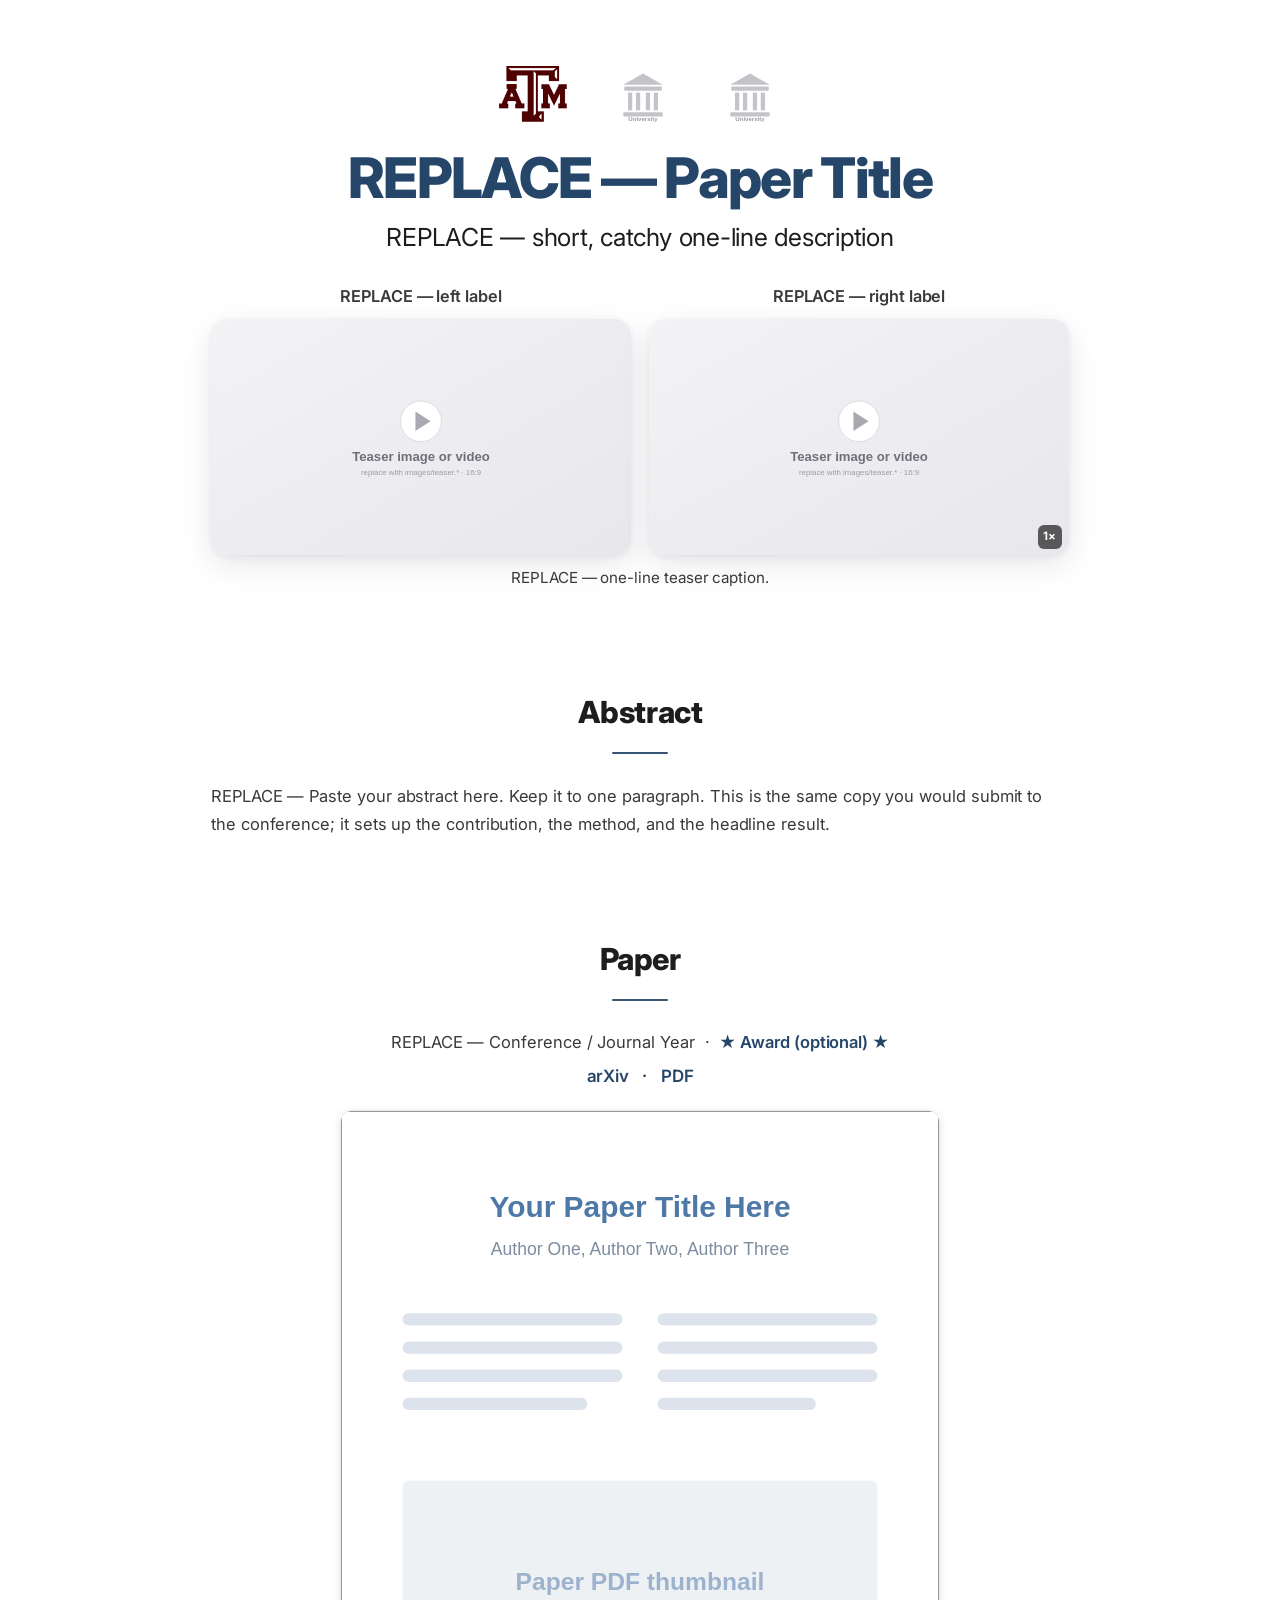
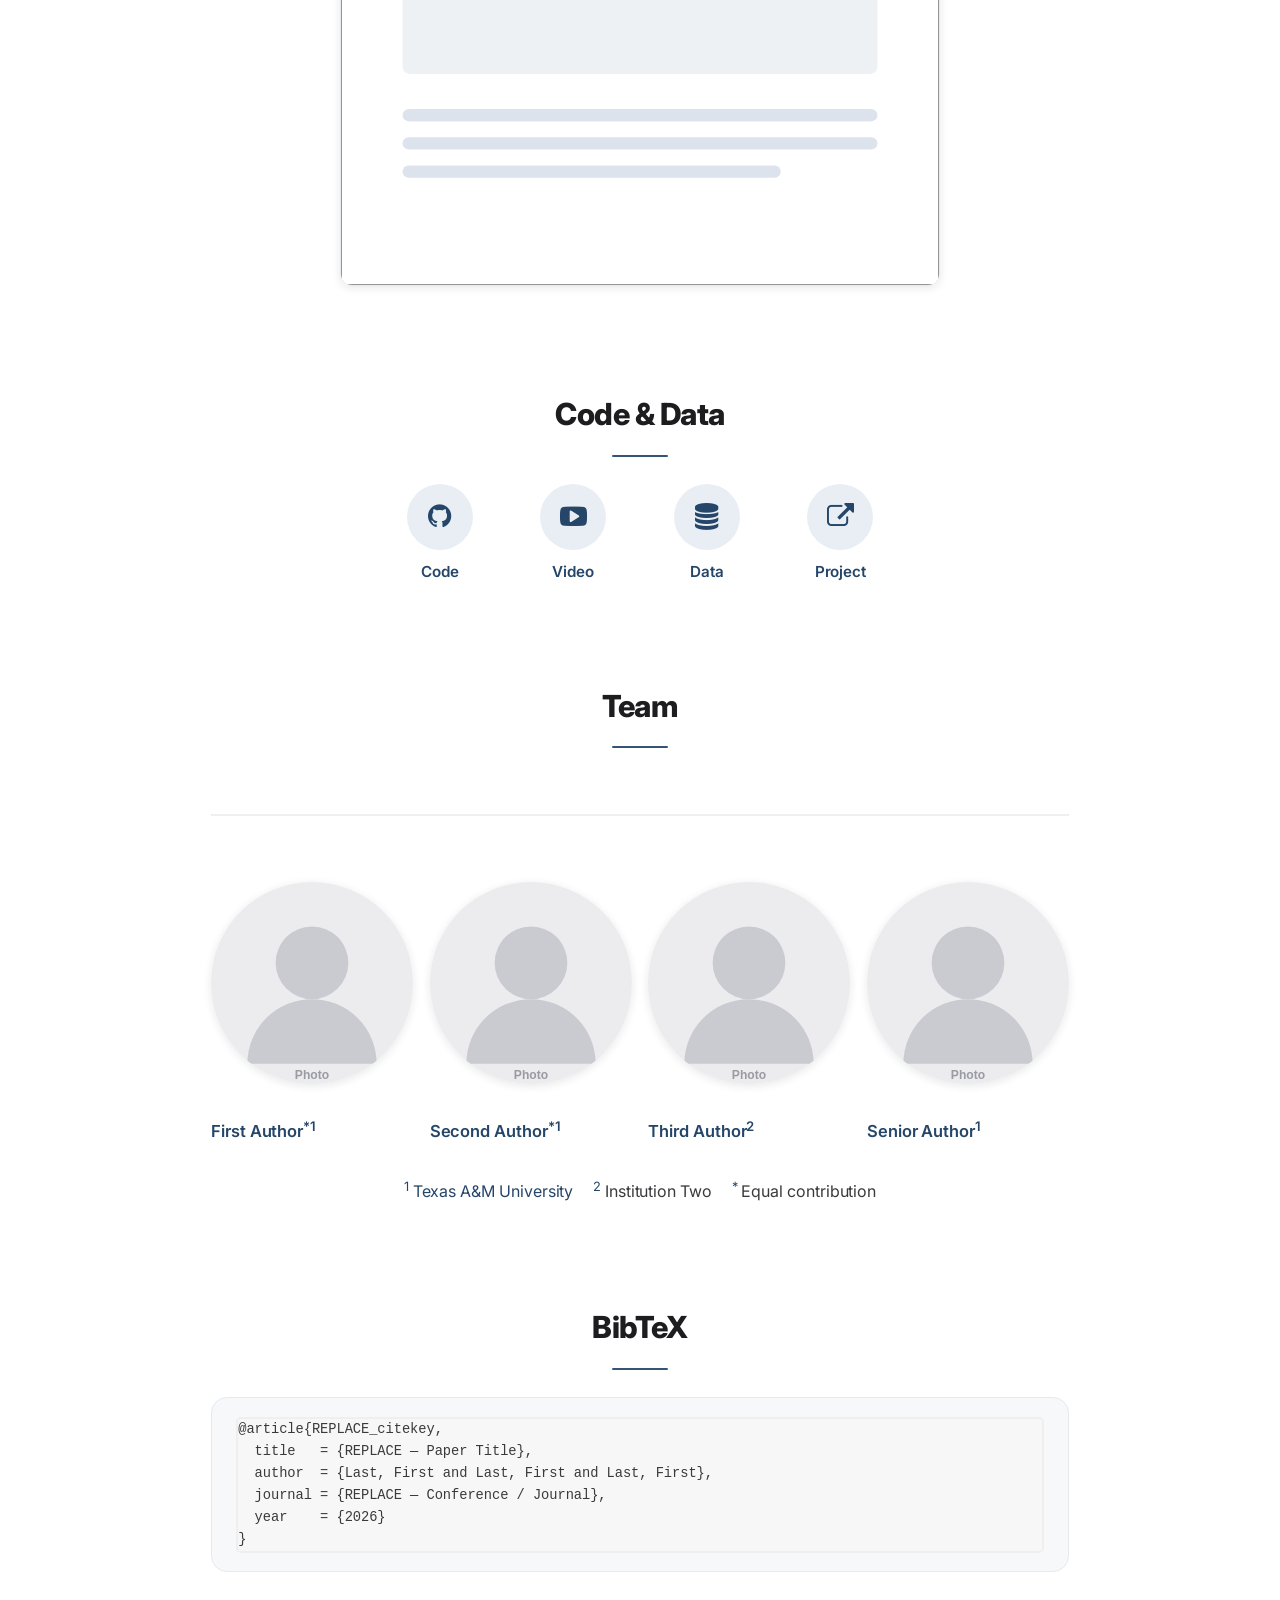
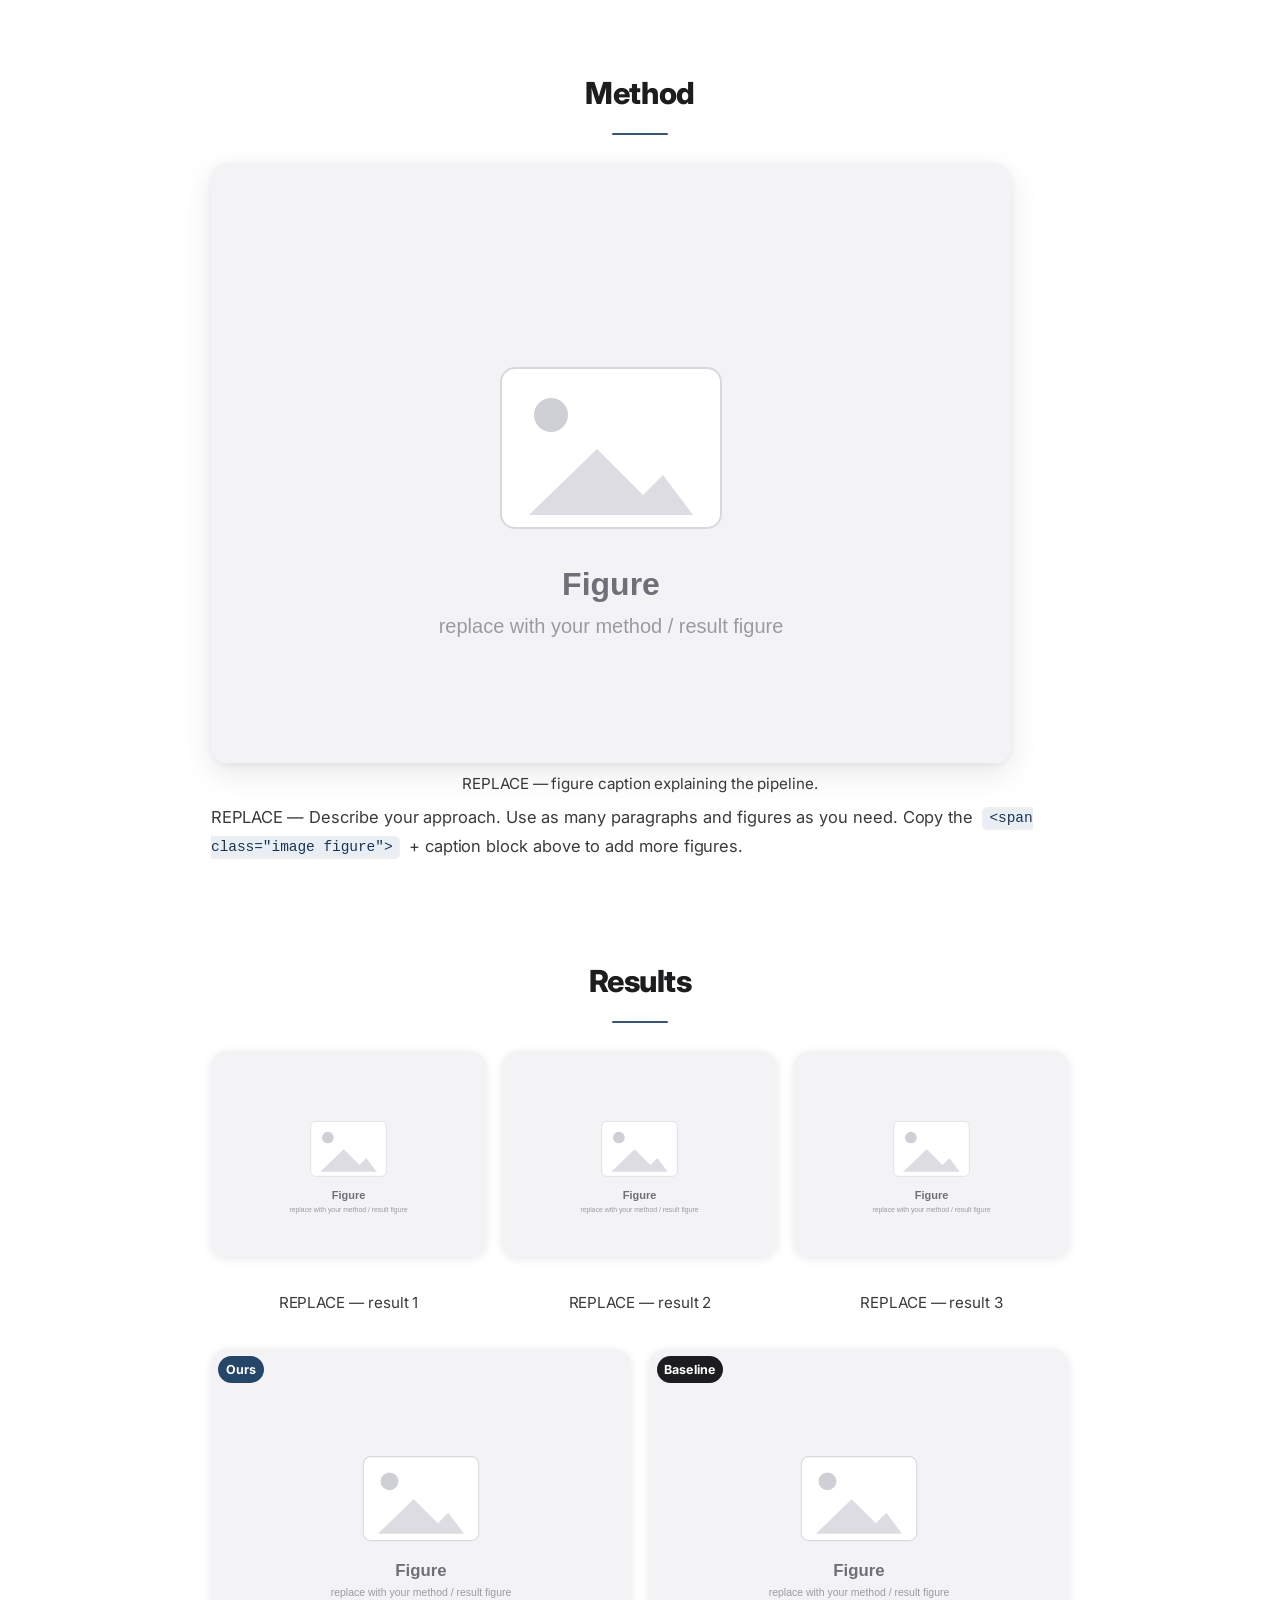
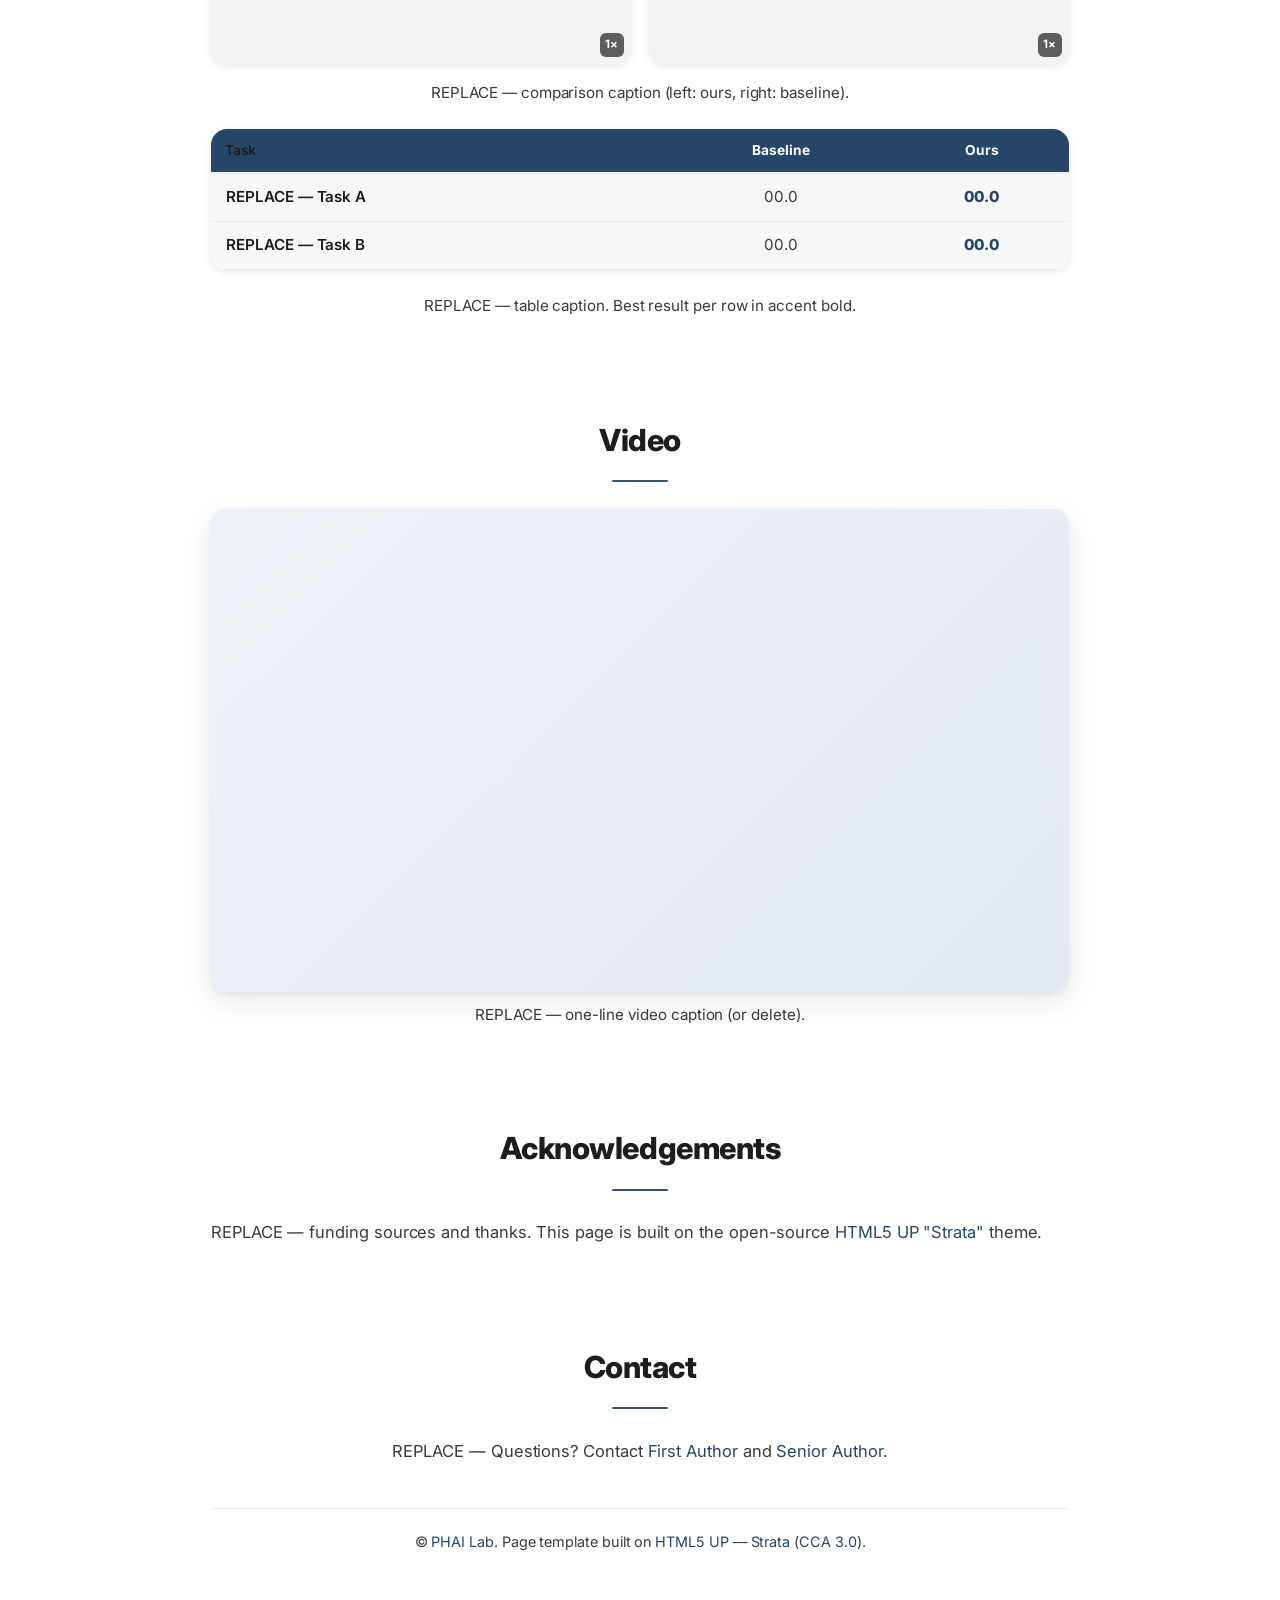
==== commit e1fa20f1: "Restructure to UMI-style layout; unify on PHAI navy palette Structure (mirrors a well-developed robo" ====
--- a/template.html
+++ b/template.html
@@ -2,6 +2,7 @@
 <!--
 	================================================================================
 	PHAI Lab — Paper Project Page TEMPLATE
+	Structure mirrors the UMI project page; visual system is PHAI navy.
 	Built on "Strata" by HTML5 UP (html5up.net).
 
 	HOW TO USE
@@ -32,8 +33,7 @@
 		     https://phai-lab.github.io/your-paper/). They must match the live path. -->
 		<meta property="og:url"          content="https://phai-lab.github.io/REPLACE-your-paper/" />
 		<link rel="canonical" href="https://phai-lab.github.io/REPLACE-your-paper/" />
-		<!-- og:image MUST be an ABSOLUTE url to a real raster (PNG/JPEG, 1200x630) — crawlers
-		     fetch it out of page context and ignore relative paths. Ship images/og-card.png. -->
+		<!-- og:image MUST be an ABSOLUTE url to a real raster (PNG/JPEG, 1200x630). Ship images/og-card.png. -->
 		<meta property="og:image"        content="https://phai-lab.github.io/REPLACE-your-paper/images/og-card.png" />
 		<meta property="og:image:width"  content="1200" />
 		<meta property="og:image:height" content="630" />
@@ -63,52 +63,32 @@
 					<img src="images/placeholder-logo.svg" alt="Collaborating institution" />
 				</div>
 
-				<!-- ===== TITLE / SUBTITLE / VENUE (REPLACE) ===== -->
+				<!-- ===== TITLE / SUBTITLE (REPLACE) ===== -->
 				<h1 class="title">REPLACE — Paper Title</h1>
 				<h2 class="subtitle">REPLACE — short, catchy one-line description</h2>
-				<p class="venue">REPLACE — Conference / Journal Year &nbsp;·&nbsp; (e.g. CVPR 2026)</p>
-
-				<!-- ===== AUTHORS (REPLACE names, links, superscripts) ===== -->
-				<!-- * = equal contribution.  Superscripts map to the affiliations below. -->
-				<p class="authors">
-					<a href="#">First Author<sup>*1</sup></a>,
-					<a href="#">Second Author<sup>*1</sup></a>,
-					<a href="#">Third Author<sup>2</sup></a>,
-					<a href="#">Senior Author<sup>1</sup></a>
-				</p>
-				<p class="affiliations">
-					<sup>1</sup> <a href="https://www.tamu.edu/">Texas A&amp;M University</a> &nbsp;&nbsp;&nbsp;
-					<sup>2</sup> Institution Two &nbsp;&nbsp;&nbsp;
-					<sup>*</sup> Equal contribution
-				</p>
-
-				<!-- ===== LINK BUTTONS (REPLACE hrefs; delete any you don't have) ===== -->
-				<div class="links">
-					<a href="#" class="button special icon fa-file-pdf-o">Paper</a>
-					<a href="#" class="button icon fa-file-text-o">arXiv</a>
-					<a href="#" class="button icon fa-github">Code</a>
-					<a href="#video" class="button icon fa-youtube-play">Video</a>
-					<a href="#" class="button icon fa-database">Data</a>
-				</div>
 			</header>
 
-			<!-- ===== TEASER (REPLACE) =====
-			     PREFERRED (premium default): an autoplaying muted-loop clip. Drop
-			     videos/teaser.mp4 in place, then DELETE the <img> block below and
-			     UNCOMMENT this one:
-
-			<span class="image teaser">
-				<video autoplay loop muted playsinline preload="metadata"
-				       poster="images/placeholder-teaser.svg" style="width:100%;">
-					<source src="videos/teaser.mp4" type="video/mp4">
-				</video>
-			</span>
-			     -->
-			<!-- Fallback: a static teaser figure (used here so the page renders out-of-the-box). -->
-			<span class="image teaser">
-				<img src="images/placeholder-teaser.svg" alt="REPLACE — describe what the teaser figure SHOWS (for screen readers)" />
-			</span>
-			<p class="media-caption">REPLACE — one-line teaser caption (a teaser figure or an autoplaying clip).</p>
+			<!-- ===== TEASER (UMI-style labeled media grid; REPLACE) =====
+			     PREFERRED (premium default): autoplaying muted-loop clips. Drop the files
+			     in videos/, then swap each <img> below for:
+			     <video autoplay loop muted playsinline preload="metadata"
+			            poster="images/placeholder-teaser.svg" style="width:100%;">
+			         <source src="videos/teaser.mp4" type="video/mp4"></video>
+			-->
+			<div class="teaser-grid">
+				<div class="cell">
+					<p class="cell-label">REPLACE — left label</p>
+					<div class="media"><img src="images/placeholder-teaser.svg" alt="REPLACE — describe the clip" /></div>
+				</div>
+				<div class="cell">
+					<p class="cell-label">REPLACE — right label</p>
+					<div class="media">
+						<img src="images/placeholder-teaser.svg" alt="REPLACE — describe the clip" />
+						<span class="speed-badge">1&times;</span>
+					</div>
+				</div>
+			</div>
+			<p class="media-caption">REPLACE — one-line teaser caption.</p>
 
 			<!-- ===== ABSTRACT (REPLACE) ===== -->
 			<h3>Abstract</h3>
@@ -118,26 +98,72 @@
 				the method, and the headline result.
 			</p>
 
-			<!-- ===== VIDEO (REPLACE YouTube ID, or delete section) ===== -->
-			<h3 id="video">Video</h3>
-			<div class="video-embed">
-				<!-- Replace VIDEO_ID with your YouTube id (the part after watch?v=). -->
-				<iframe src="https://www.youtube.com/embed/VIDEO_ID"
-						title="Project video" allowfullscreen
-						allow="accelerometer; autoplay; clipboard-write; encrypted-media; gyroscope; picture-in-picture"></iframe>
-			</div>
-			<p class="media-caption">REPLACE — one-line video caption (or delete).</p>
+			<!-- ===== PAPER (REPLACE links + thumbnail) ===== -->
+			<h3>Paper</h3>
+			<p class="paper-venue">REPLACE — Conference / Journal Year &nbsp;·&nbsp; <span class="award">★ Award (optional) ★</span></p>
+			<p class="paper-links">
+				<a href="#">arXiv</a> ·
+				<a href="#">PDF</a>
+			</p>
+			<a class="paper-thumb" href="#">
+				<img src="images/placeholder-thumbnail.svg" alt="REPLACE — first page of the paper PDF" />
+			</a>
+
+			<!-- ===== CODE & DATA (icon grid; REPLACE hrefs, delete any you don't have) ===== -->
+			<h3>Code &amp; Data</h3>
+			<div class="linkgrid">
+				<a href="#"><span class="ic icon fa-github"></span>Code</a>
+				<a href="#video"><span class="ic icon fa-youtube-play"></span>Video</a>
+				<a href="#"><span class="ic icon fa-database"></span>Data</a>
+				<a href="#"><span class="ic icon fa-external-link"></span>Project</a>
+			</div>
+
+			<!-- ===== TEAM (circular author photos + affiliation legend; REPLACE) ===== -->
+			<h3>Team</h3>
+			<section class="team">
+				<!-- Keep alt="" on portraits: the author name in the same <a> is the accessible label. -->
+				<div class="box alt">
+					<div class="row 50% uniform">
+						<div class="3u">
+							<a href="#"><span class="image fit"><img src="images/placeholder-author.svg" alt="" /></span>First Author<sup>*1</sup></a>
+						</div>
+						<div class="3u">
+							<a href="#"><span class="image fit"><img src="images/placeholder-author.svg" alt="" /></span>Second Author<sup>*1</sup></a>
+						</div>
+						<div class="3u">
+							<a href="#"><span class="image fit"><img src="images/placeholder-author.svg" alt="" /></span>Third Author<sup>2</sup></a>
+						</div>
+						<div class="3u$">
+							<a href="#"><span class="image fit"><img src="images/placeholder-author.svg" alt="" /></span>Senior Author<sup>1</sup></a>
+						</div>
+					</div>
+				</div>
+			</section>
+			<p class="affiliations">
+				<sup>1</sup> <a href="https://www.tamu.edu/">Texas A&amp;M University</a> &nbsp;&nbsp;&nbsp;
+				<sup>2</sup> Institution Two &nbsp;&nbsp;&nbsp;
+				<sup>*</sup> Equal contribution
+			</p>
+
+			<!-- ===== BIBTEX (REPLACE) ===== -->
+			<h3>BibTeX</h3>
+			<pre><code>@article{REPLACE_citekey,
+  title   = {REPLACE — Paper Title},
+  author  = {Last, First and Last, First and Last, First},
+  journal = {REPLACE — Conference / Journal},
+  year    = {2026}
+}</code></pre>
 
 			<!-- ===== METHOD (REPLACE figure + text; duplicate for more parts) ===== -->
 			<h3>Method</h3>
-			<!-- alt text is REQUIRED on every content image: describe what it SHOWS, not "figure". (Decorative-only images use alt="".) -->
-			<span class="image">
+			<!-- alt text is REQUIRED on every content image: describe what it SHOWS, not "figure". -->
+			<span class="image figure">
 				<img src="images/placeholder-figure.svg" alt="REPLACE — describe the method/pipeline figure" />
 			</span>
 			<p class="media-caption">REPLACE — figure caption explaining the pipeline.</p>
 			<p>
 				REPLACE — Describe your approach. Use as many paragraphs and figures as you
-				need. Copy the <code>&lt;span class="image"&gt;</code> + caption block above to add
+				need. Copy the <code>&lt;span class="image figure"&gt;</code> + caption block above to add
 				more figures.
 			</p>
 
@@ -163,7 +189,7 @@
 				</div>
 			</div>
 
-			<!-- (b) Side-by-side comparison (Ours vs Baseline). Left col gets the accent label via class="col ours". -->
+			<!-- (b) Side-by-side comparison (Ours vs Baseline). Left col gets the accent label. -->
 			<div class="compare">
 				<div class="col ours">
 					<span class="col-label">Ours</span><span class="speed-badge">1&times;</span>
@@ -175,10 +201,6 @@
 				</div>
 			</div>
 			<p class="media-caption">REPLACE — comparison caption (left: ours, right: baseline).</p>
-			<!-- Option B — autoplaying clips (drop files in videos/, swap each <img> above for):
-			<video autoplay loop muted playsinline preload="metadata" poster="images/placeholder-figure.svg">
-				<source src="videos/ours.mp4" type="video/mp4"></video>
-			-->
 
 			<!-- (c) Quantitative results table. Best result per row gets class="best". -->
 			<div class="table-wrap">
@@ -192,43 +214,27 @@
 			</div>
 			<p class="media-caption">REPLACE — table caption. Best result per row in <span class="best">accent bold</span>.</p>
 
-			<!-- ===== TEAM (optional — circular author photos; REPLACE or delete) ===== -->
-			<h3>Team</h3>
-			<section class="team">
-				<!-- Keep alt="" on portraits: the author name in the same <a> is the accessible label.
-				     Don't set alt="photo"/"author". Only set alt="Person Name" if you delete the visible name. -->
-				<div class="box alt">
-					<div class="row 50% uniform">
-						<div class="3u">
-							<a href="#"><span class="image fit"><img src="images/placeholder-author.svg" alt="" /></span>First Author</a>
-						</div>
-						<div class="3u">
-							<a href="#"><span class="image fit"><img src="images/placeholder-author.svg" alt="" /></span>Second Author</a>
-						</div>
-						<div class="3u">
-							<a href="#"><span class="image fit"><img src="images/placeholder-author.svg" alt="" /></span>Third Author</a>
-						</div>
-						<div class="3u$">
-							<a href="#"><span class="image fit"><img src="images/placeholder-author.svg" alt="" /></span>Senior Author</a>
-						</div>
-					</div>
-				</div>
-			</section>
-
-			<!-- ===== BIBTEX (REPLACE) ===== -->
-			<h3>BibTeX</h3>
-			<pre><code>@article{REPLACE_citekey,
-  title   = {REPLACE — Paper Title},
-  author  = {Last, First and Last, First and Last, First},
-  journal = {REPLACE — Conference / Journal},
-  year    = {2026}
-}</code></pre>
+			<!-- ===== VIDEO (REPLACE YouTube ID, or delete section) ===== -->
+			<h3 id="video">Video</h3>
+			<div class="video-embed">
+				<!-- Replace VIDEO_ID with your YouTube id (the part after watch?v=). -->
+				<iframe src="https://www.youtube.com/embed/VIDEO_ID"
+						title="Project video" allowfullscreen
+						allow="accelerometer; autoplay; clipboard-write; encrypted-media; gyroscope; picture-in-picture"></iframe>
+			</div>
+			<p class="media-caption">REPLACE — one-line video caption (or delete).</p>
 
 			<!-- ===== ACKNOWLEDGEMENTS (REPLACE, or delete) ===== -->
 			<h3>Acknowledgements</h3>
 			<p>
 				REPLACE — funding sources and thanks. This page is built on the open-source
 				<a href="https://html5up.net/">HTML5 UP "Strata"</a> theme.
+			</p>
+
+			<!-- ===== CONTACT (REPLACE, or delete) ===== -->
+			<h3>Contact</h3>
+			<p class="contact">
+				REPLACE — Questions? Contact <a href="#">First Author</a> and <a href="#">Senior Author</a>.
 			</p>
 
 			<!-- ===== FOOTER ===== -->
--- a/assets/css/phai.css
+++ b/assets/css/phai.css
@@ -1,25 +1,26 @@
 /*
 	PHAI Lab — project-page customizations  (layered ON TOP of Strata main.css)
+	Structure mirrors the UMI project page; visual system is PHAI navy.
 	Keep your tweaks here so the upstream theme stays pristine.
 
 	========================================================================
 	RE-THEME IN ONE PLACE: change --accent (and the matching --accent-rgb).
-	(e.g. #500000 TAMU maroon, #8C1515 cardinal, #1a73e8 blue, #4e79a7 slate)
+	(e.g. #254669 PHAI navy, #8C1515 cardinal, #500000 maroon, #1a73e8 blue)
 	========================================================================
 */
 
 @import url("https://fonts.googleapis.com/css2?family=Inter:wght@400;500;600;700;800;900&display=swap");
 
 :root {
-	--accent:        #500000;   /* Texas A&M "Aggie Maroon" */
-	--accent-rgb:    80, 0, 0;  /* keep in sync with --accent (primary-button glow) */
-	--accent-strong: #7a1f1f;   /* warmer/lighter maroon for hovers */
-	--accent-soft:   #f4ebeb;   /* very light maroon tint   */
+	--accent:        #254669;   /* PHAI navy (sampled from the lab logo) */
+	--accent-rgb:    37, 70, 105;
+	--accent-strong: #1a3550;   /* darker navy for hovers */
+	--accent-soft:   #e9eef4;   /* very light navy tint     */
 	--ink:        #1d1d1f;      /* neutral near-black headings */
 	--ink-soft:   #3a3a3c;      /* body text            */
 	--ink-muted:  #6b6b70;      /* captions / meta — WCAG AA on white & panels */
-	--line:       #e8e8ed;      /* hairline dividers    */
-	--bg-soft:    #f7f7f8;      /* panels / code blocks */
+	--line:       #e6e9ee;      /* hairline dividers    */
+	--bg-soft:    #f6f8fa;      /* panels / code blocks */
 	--radius:     16px;
 	--shadow:     0 10px 30px rgba(22,32,44,.10), 0 2px 6px rgba(22,32,44,.06);
 	--shadow-sm:  0 2px 8px rgba(22,32,44,.10);
@@ -53,11 +54,7 @@
 	padding-bottom: 1.5em;
 }
 
-/* Masthead landmark: cancel Strata's `header h2 + p` size/offset so the venue
-   line keeps its intended look (its color/margins already win via .venue). */
-#main .masthead .venue { font-size: inherit; margin-top: 0; line-height: 1.5; }
-
-/* ---------- Hero: title / subtitle / venue ---------- */
+/* ---------- Hero: title / subtitle ---------- */
 #main .title {
 	text-align: center;
 	color: var(--accent);
@@ -73,14 +70,7 @@
 	font-size: clamp(1.1rem, 2.6vw, 1.55rem);
 	font-weight: 400;
 	letter-spacing: -0.01em;
-	margin-bottom: 0.7em;
-}
-#main .venue {
-	text-align: center;
-	color: var(--accent);
-	font-weight: 600;
-	letter-spacing: 0.01em;
-	margin-bottom: 1.2em;
+	margin-bottom: 1.1em;
 }
 
 /* ---------- Affiliation logos ---------- */
@@ -96,61 +86,25 @@
 	object-fit: contain;
 }
 
-/* ---------- Authors + affiliations ---------- */
-.authors {
-	text-align: center;
-	font-size: 1.16rem;
-	font-weight: 500;
-	line-height: 1.85em;
-	color: var(--ink);
-	margin-bottom: 0.25em;
-}
-#main .authors a, #main .affiliations a { color: var(--ink); }
-#main .authors a:hover, #main .affiliations a:hover { color: var(--accent); }
-.authors sup { color: var(--accent); font-weight: 600; }
-.affiliations {
-	text-align: center;
-	color: var(--ink-muted);
-	font-size: 1rem;
-	line-height: 1.7em;
-	margin-bottom: 1.4em;
-}
-.affiliations sup { color: var(--accent); }
-
-/* ---------- Link buttons (pill style) ---------- */
-.links { text-align: center; margin-bottom: 1.9em; }
-.links .button {
-	font-family: inherit;
-	display: inline-flex; align-items: center; justify-content: center;
-	gap: 0.5em;
-	min-width: 0;                  /* override Strata's min-width so pills hug content */
-	height: auto; line-height: 1;
-	margin: 0.32em 0.3em;
-	padding: 0.72em 1.25em;
-	border-radius: 999px;
-	background: var(--ink);
-	color: #fff !important;        /* must beat Strata's .button{color:#787878 !important} */
-	font-size: 0.92rem;
-	font-weight: 600;
-	letter-spacing: 0.005em;
-	text-transform: none;
-	border: 0;
-	box-shadow: var(--shadow-sm);
-	transition: transform .15s ease, box-shadow .15s ease, background .15s ease;
-}
-.links .button:hover {
-	background: #283341;
-	transform: translateY(-2px);
-	box-shadow: 0 10px 22px rgba(22,32,44,.22);
-}
-.links .button:active { transform: translateY(0); }
-/* block Strata's teal :hover/:active text color */
-.links .button:hover, .links .button:active,
-.links .button.special:hover, .links .button.special:active { color: #fff !important; }
-.links .button.special { background: var(--accent); box-shadow: 0 4px 14px rgba(var(--accent-rgb), .30); }
-.links .button.special:hover { background: var(--accent-strong); }
-.links .button.icon { padding-left: 1.25em; }
-.links .button.icon:before { margin-right: 0; line-height: 1; font-size: 1.08em; }
+/* ---------- Teaser (UMI-style labeled media grid) ---------- */
+.teaser-grid {
+	display: grid; grid-template-columns: 1fr 1fr; gap: 1.1em;
+	margin: 0.4em 0 0.6em;
+}
+.teaser-grid .cell-label {
+	text-align: center; font-weight: 600; color: var(--ink);
+	margin: 0 0 0.5em; font-size: 1.02rem;
+}
+.teaser-grid .media { position: relative; }
+.teaser-grid img, .teaser-grid video {
+	width: 100%; display: block;
+	border-radius: var(--radius); box-shadow: var(--shadow);
+}
+.speed-badge {
+	position: absolute; bottom: 0.6em; right: 0.6em; z-index: 2;
+	background: rgba(0,0,0,.62); color: #fff; font-size: 0.72rem; font-weight: 700;
+	padding: 0.18em 0.5em; border-radius: 6px;
+}
 
 /* ---------- Section headings (centered, accent underline; carry the section gap) ---------- */
 #main h3 {
@@ -170,60 +124,88 @@
 	border-radius: 2px;
 	opacity: 0.92;
 }
-
-/* Optional manual divider (sections no longer emit <hr>, but it stays available) */
 #main hr { border: 0; height: 1px; background: var(--line); margin: 3.25em 0; }
+
+/* ---------- Paper section (venue + links + clickable thumbnail) ---------- */
+.paper-venue { text-align: center; color: var(--ink-soft); margin: 0 0 0.3em; }
+.paper-venue .award { color: var(--accent); font-weight: 600; }
+.paper-links { text-align: center; font-weight: 600; font-size: 1.06rem; margin: 0.35em 0 1.1em; }
+.paper-links a { margin: 0 0.55em; }
+.paper-thumb { display: block; max-width: 600px; margin: 0.2em auto 0; }
+.paper-thumb img {
+	width: 100%; border: 1px solid var(--line); border-radius: 12px;
+	box-shadow: var(--shadow-sm); transition: transform .18s ease, box-shadow .18s ease;
+}
+.paper-thumb:hover img { transform: translateY(-3px); box-shadow: var(--shadow); }
+
+/* ---------- Icon-badge link grid (UMI "Code and Tutorial" style) ---------- */
+.linkgrid { display: flex; flex-wrap: wrap; justify-content: center; gap: 2.4em; margin: 1.1em 0 0.4em; }
+.linkgrid a {
+	display: flex; flex-direction: column; align-items: center; gap: 0.6em;
+	width: 94px; text-align: center; color: var(--ink); font-weight: 600; font-size: 0.95rem;
+	border-bottom: none;
+}
+.linkgrid a:hover { color: var(--accent); }
+.linkgrid .ic {
+	width: 66px; height: 66px; border-radius: 50%;
+	background: var(--accent-soft); color: var(--accent);
+	display: flex; align-items: center; justify-content: center; font-size: 1.7rem;
+	transition: transform .15s ease, background .15s ease, color .15s ease;
+}
+.linkgrid .ic:before { line-height: 1; }
+.linkgrid a:hover .ic { transform: translateY(-3px); background: var(--accent); color: #fff; }
+
+/* ---------- Optional pill buttons (kept available; not used by the UMI layout) ---------- */
+.links { text-align: center; margin-bottom: 1.9em; }
+.links .button {
+	font-family: inherit;
+	display: inline-flex; align-items: center; justify-content: center;
+	gap: 0.5em; min-width: 0; height: auto; line-height: 1;
+	margin: 0.32em 0.3em; padding: 0.72em 1.25em; border-radius: 999px;
+	background: var(--ink); color: #fff !important;
+	font-size: 0.92rem; font-weight: 600; letter-spacing: 0.005em; text-transform: none;
+	border: 0; box-shadow: var(--shadow-sm);
+	transition: transform .15s ease, box-shadow .15s ease, background .15s ease;
+}
+.links .button:hover { background: #283341; transform: translateY(-2px); box-shadow: 0 10px 22px rgba(22,32,44,.22); }
+.links .button:active { transform: translateY(0); }
+.links .button:hover, .links .button:active,
+.links .button.special:hover, .links .button.special:active { color: #fff !important; }
+.links .button.special { background: var(--accent); box-shadow: 0 4px 14px rgba(var(--accent-rgb), .30); }
+.links .button.special:hover { background: var(--accent-strong); }
+.links .button.icon { padding-left: 1.25em; }
+.links .button.icon:before { margin-right: 0; line-height: 1; font-size: 1.08em; }
 
 /* ---------- Media: rounded + soft shadow ---------- */
 #main img, #main video, #main iframe { max-width: 100%; }
 #main img, #main video { height: auto; }
-.teaser { display: block; margin: 0.6em 0 1.4em; }
-.teaser img, .teaser video,
+.figure { display: block; margin: 0.6em 0 0.2em; }
+.figure img, .figure video,
 span.image img,
 .image.fit img {
 	border-radius: var(--radius);
 	box-shadow: var(--shadow);
 }
-/* Let pointer events through Strata's transparent .image overlay so the
-   hover-lift fires; match the corner radius if the overlay is ever enabled. */
 #main span.image:before, #main .image.fit:before { pointer-events: none; border-radius: var(--radius); }
 .team .image:before { pointer-events: none; }
 .media-caption {
-	text-align: center;
-	color: var(--ink-muted);
-	font-size: 0.95rem;
-	margin-top: 0.55em;
-	margin-bottom: 0.4em;
+	text-align: center; color: var(--ink-muted);
+	font-size: 0.95rem; margin-top: 0.55em; margin-bottom: 0.4em;
 }
 
 /* Responsive 16:9 video wrapper (YouTube/Vimeo) */
 .video-embed {
-	position: relative;
-	width: 100%;
-	padding-bottom: 56.25%;
-	height: 0;
-	margin-bottom: 0.6em;
-	border-radius: var(--radius);
-	overflow: hidden;
-	background: linear-gradient(135deg, #eef2f7, #e3e9f1);
-	box-shadow: var(--shadow);
+	position: relative; width: 100%; padding-bottom: 56.25%; height: 0;
+	margin-bottom: 0.6em; border-radius: var(--radius); overflow: hidden;
+	background: linear-gradient(135deg, #eef2f7, #e3e9f1); box-shadow: var(--shadow);
 }
 .video-embed iframe { position: absolute; inset: 0; width: 100%; height: 100%; border: 0; }
 
 /* ---------- Result / media grid ---------- */
 .box.alt { border: 0; padding: 0; }
 .box.alt .image.fit img { box-shadow: var(--shadow-sm); }
-
-/* Subtle hover lift on grid + team tiles */
-.box.alt .image.fit img,
-.team .image img {
-	transition: transform .18s ease, box-shadow .18s ease;
-}
-.box.alt .image.fit img:hover,
-.team .image img:hover {
-	transform: translateY(-3px);
-	box-shadow: var(--shadow);
-}
+.box.alt .image.fit img, .team .image img { transition: transform .18s ease, box-shadow .18s ease; }
+.box.alt .image.fit img:hover, .team .image img:hover { transform: translateY(-3px); box-shadow: var(--shadow); }
 
 /* ---------- Side-by-side comparison (Ours vs Baseline) ---------- */
 .compare { display: grid; grid-template-columns: 1fr 1fr; gap: 1.1em; margin: 1em 0; }
@@ -234,88 +216,59 @@
 	padding: .22em .6em; border-radius: 999px; letter-spacing: .01em;
 }
 .compare .col.ours .col-label { background: var(--accent); }
-.compare .speed-badge {
-	position: absolute; bottom: .6em; right: .6em; z-index: 2;
-	background: rgba(0,0,0,.62); color: #fff; font-size: .72rem; font-weight: 700;
-	padding: .18em .5em; border-radius: 6px;
-}
 .compare video, .compare img {
 	width: 100%; height: auto; display: block;
 	border-radius: var(--radius); box-shadow: var(--shadow-sm);
 }
 
 /* ---------- Results table (benchmark) ---------- */
-.table-wrap {
-	margin: 1.4em 0;
-	border-radius: var(--radius);
-	box-shadow: var(--shadow-sm);
-	overflow-x: auto;
-	-webkit-overflow-scrolling: touch;
-}
+.table-wrap { margin: 1.4em 0; border-radius: var(--radius); box-shadow: var(--shadow-sm); overflow-x: auto; -webkit-overflow-scrolling: touch; }
 .results-table { width: 100%; border-collapse: collapse; font-size: 0.95rem; margin: 0; }
-.results-table th, .results-table td {
-	padding: 0.7em 1em; text-align: center; white-space: nowrap;
-	border-bottom: 1px solid var(--line);
-}
+.results-table th, .results-table td { padding: 0.7em 1em; text-align: center; white-space: nowrap; border-bottom: 1px solid var(--line); }
 .results-table thead th { background: var(--accent); color: #fff; font-weight: 700; }
 .results-table tbody tr:nth-child(even) { background: var(--bg-soft); }
 .results-table tbody tr:last-child td { border-bottom: 0; }
 .results-table td:first-child, .results-table th:first-child { text-align: left; font-weight: 600; color: var(--ink); }
 .results-table .best { font-weight: 800; color: var(--accent); }
 
-/* ---------- Team (circular photos) ---------- */
-.team .image img {
-	border-radius: 50%;
-	box-shadow: var(--shadow-sm);
-	aspect-ratio: 1 / 1;
-	object-fit: cover;
-}
+/* ---------- Team (circular photos + affiliation legend) ---------- */
+.team .image img { border-radius: 50%; box-shadow: var(--shadow-sm); aspect-ratio: 1 / 1; object-fit: cover; }
 .team a { color: var(--ink); font-weight: 600; }
 .team a:hover { color: var(--accent); }
+.team sup { color: var(--accent); font-weight: 600; }
+.affiliations { text-align: center; color: var(--ink-muted); font-size: 1rem; line-height: 1.7em; margin: 0.6em 0 0.4em; }
+.affiliations sup { color: var(--accent); }
 
 /* ---------- BibTeX ---------- */
 #main pre {
-	background: var(--bg-soft);
-	border: 1px solid var(--line);
-	border-radius: var(--radius);
-	padding: 1.25em 1.4em;
-	box-shadow: none;
-	overflow-x: auto;
-	-webkit-overflow-scrolling: touch;
+	background: var(--bg-soft); border: 1px solid var(--line); border-radius: var(--radius);
+	padding: 1.25em 1.4em; box-shadow: none; overflow-x: auto; -webkit-overflow-scrolling: touch;
 }
 #main pre code {
-	display: block;
-	padding: 0;
-	overflow-x: visible;
+	display: block; padding: 0; overflow-x: visible;
 	font-family: 'SF Mono', 'JetBrains Mono', Menlo, Consolas, monospace;
-	font-size: 0.86rem;
-	line-height: 1.6;
-	color: var(--ink-soft);
+	font-size: 0.86rem; line-height: 1.6; color: var(--ink-soft);
 }
 #main p code, #main li code {
-	background: var(--accent-soft);
-	color: var(--accent-strong);
-	border-radius: 6px;
-	padding: 0.1em 0.4em;
-	font-size: 0.88em;
-}
+	background: var(--accent-soft); color: var(--accent-strong);
+	border-radius: 6px; padding: 0.1em 0.4em; font-size: 0.88em;
+}
+
+/* ---------- Contact ---------- */
+.contact { text-align: center; }
 
 /* ---------- Footer ---------- */
 #page-footer {
-	text-align: center;
-	color: var(--ink-muted);
-	font-size: 0.9rem;
-	border-top: 1px solid var(--line);
-	margin-top: 3em;
-	padding-top: 1.5em;
+	text-align: center; color: var(--ink-muted); font-size: 0.9rem;
+	border-top: 1px solid var(--line); margin-top: 3em; padding-top: 1.5em;
 }
 #page-footer a { color: var(--accent); }
 
 /* ---------- Keyboard focus (WCAG 2.4.7) ---------- */
-#main a:focus-visible,
-.team a:focus-visible { outline: 3px solid var(--accent); outline-offset: 3px; border-radius: 6px; }
+#main a:focus-visible, .team a:focus-visible, .linkgrid a:focus-visible {
+	outline: 3px solid var(--accent); outline-offset: 3px; border-radius: 6px;
+}
 .links .button:focus-visible { outline: 3px solid var(--accent); outline-offset: 3px; border-radius: 999px; }
-/* Fallback for browsers without :focus-visible */
 #main a:focus, .links .button:focus { outline: 2px solid var(--accent); outline-offset: 2px; }
 
 /* ---------- Small screens ---------- */
@@ -323,26 +276,22 @@
 	.logo-row { gap: 1.5em; }
 	#main .logo-row img { height: 42px; }
 
-	/* Buttons: clean full-width vertical stack with even gutters */
+	#main h3 { font-size: 1.45rem; margin: 2.4em 0 0.7em; }
+	#main h3:after { width: 40px; }
+
+	.teaser-grid, .compare { grid-template-columns: 1fr; }
+	.linkgrid { gap: 1.6em; }
+
 	.links { display: flex; flex-direction: column; align-items: stretch; }
 	.links .button { width: 100%; margin: 0.45em 0; justify-content: center; }
 
-	/* Tighten section headers for the narrow measure */
-	#main h3 { font-size: 1.45rem; margin: 2.4em 0 0.7em; }
-	#main h3:after { width: 40px; }
-
-	/* Strata's plain .4u/.3u columns never reflow — force readable layouts.
-	   Results (3 tiles) stack 1-up; Team (4 tiles) goes 2-up. */
+	/* Strata's plain .4u/.3u columns never reflow — force readable layouts. */
 	.box.alt .row { margin-left: 0; }
 	.box.alt .row > * { padding-left: 0; width: 100%; }
 	.team .box.alt .row { margin-left: -1.25em; }
 	.team .box.alt .row > * { padding-left: 1.25em; width: 50%; }
 	.team .box.alt .row > *:nth-child(n+3) { margin-top: 1.5em; }
 
-	/* Comparison stacks on phones */
-	.compare { grid-template-columns: 1fr; }
-
-	/* BibTeX tighter on phones */
 	#main pre { padding: 0.9em 1em; }
 	#main pre code { font-size: 0.8rem; }
 }
@@ -355,7 +304,6 @@
 		transition-duration: 0.001ms !important;
 		scroll-behavior: auto !important;
 	}
-	.links .button:hover,
-	.box.alt .image.fit img:hover,
-	.team .image img:hover { transform: none; }
-}
+	.links .button:hover, .box.alt .image.fit img:hover, .team .image img:hover,
+	.paper-thumb:hover img, .linkgrid a:hover .ic { transform: none; }
+}
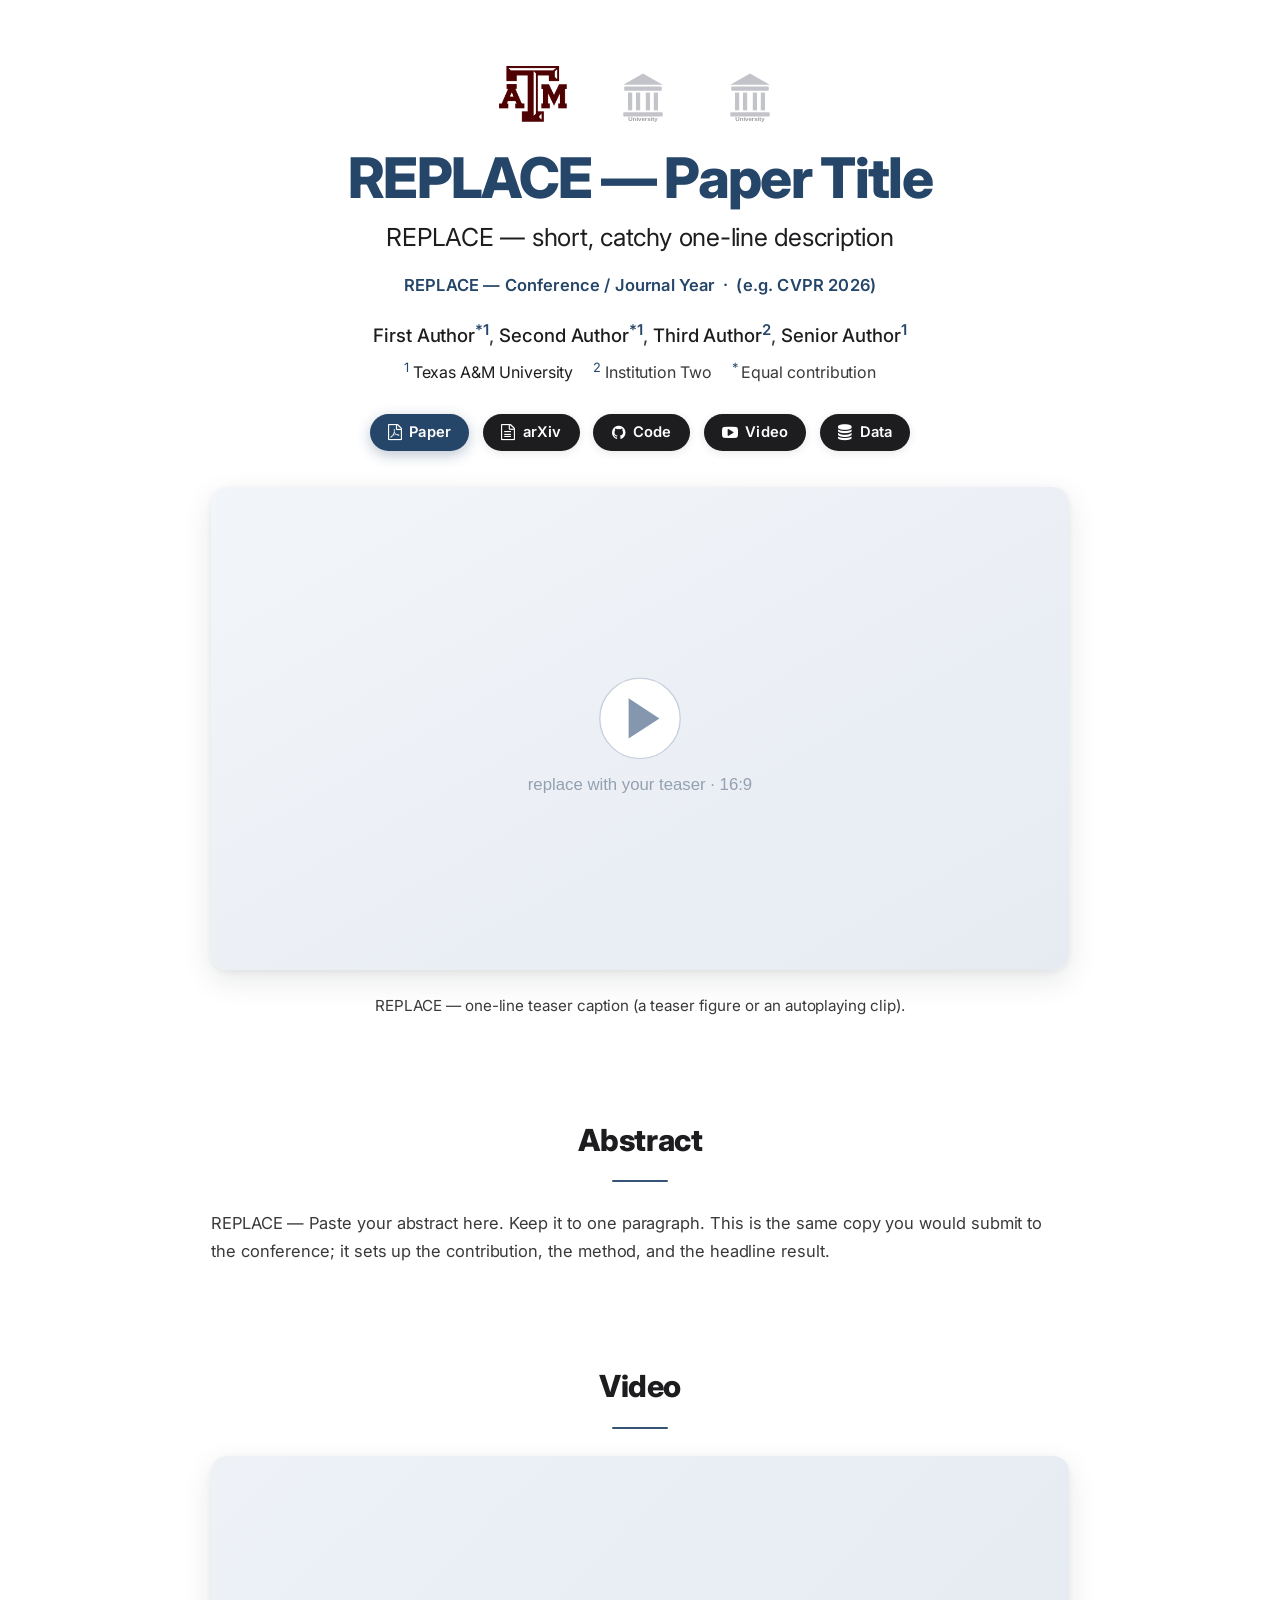
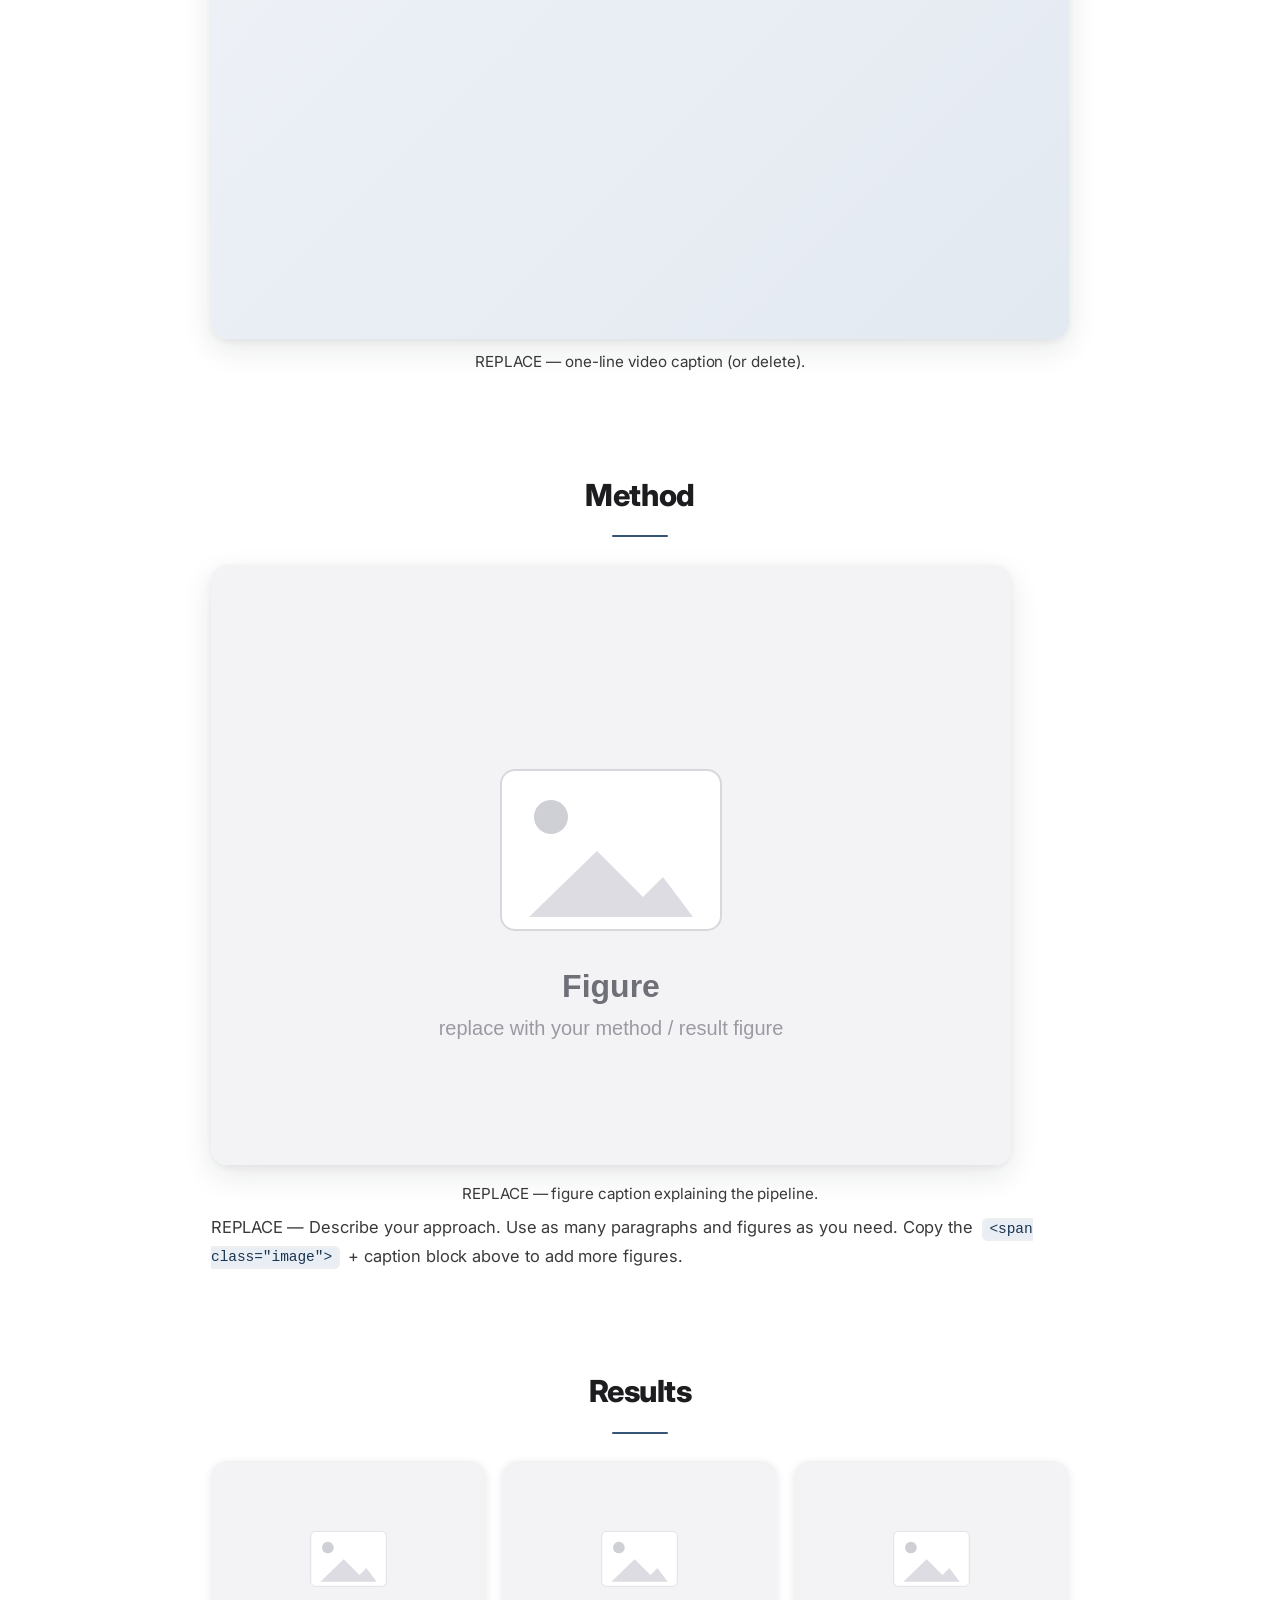
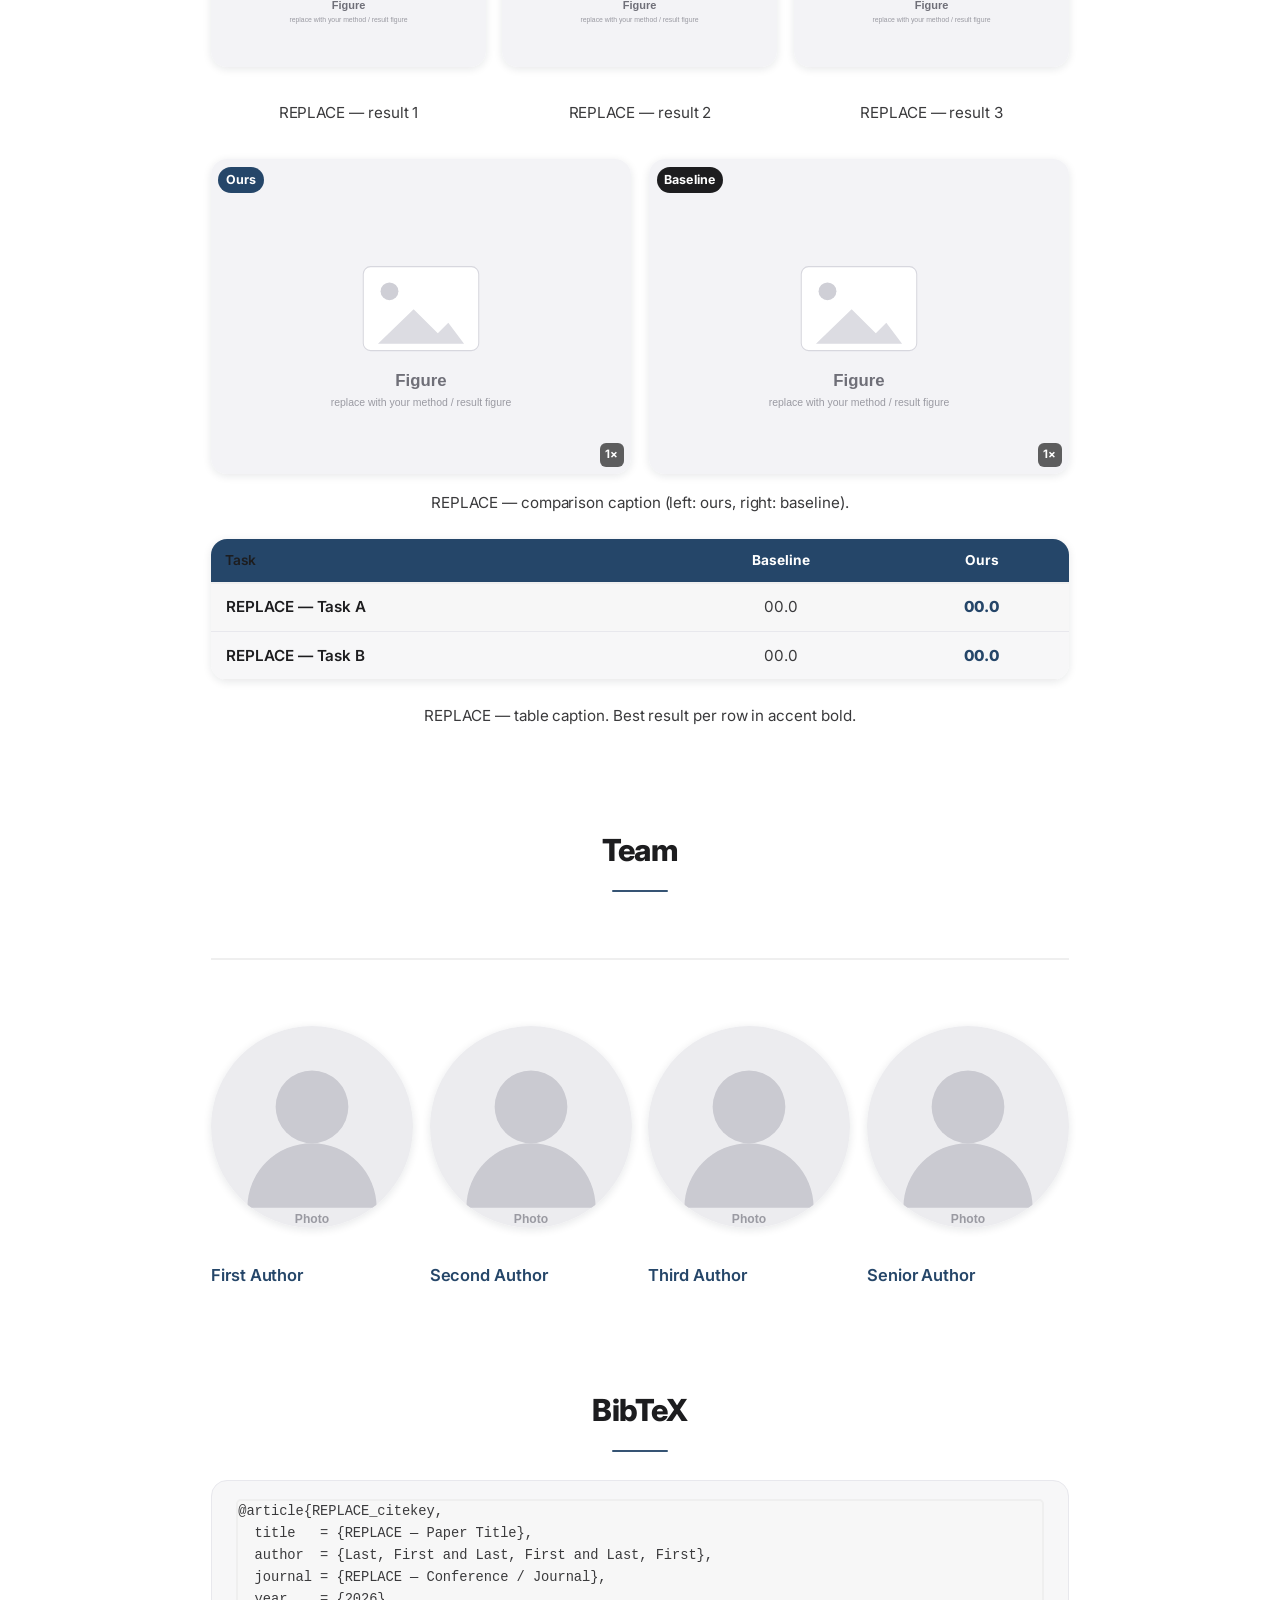
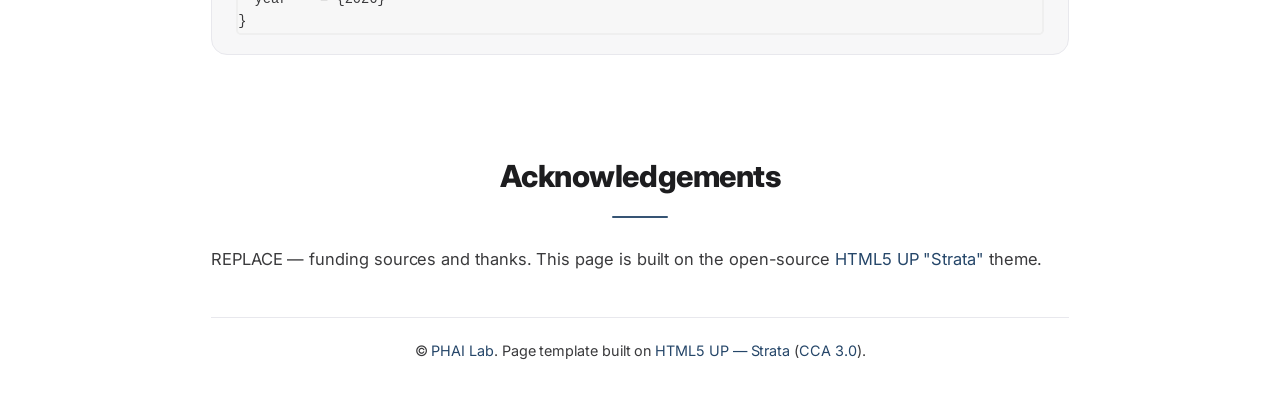
==== commit d7e6e004: "Revert to previous layout, keep the PHAI navy palette Per feedback, the earlier layout (authors in t" ====
--- a/template.html
+++ b/template.html
@@ -2,7 +2,6 @@
 <!--
 	================================================================================
 	PHAI Lab — Paper Project Page TEMPLATE
-	Structure mirrors the UMI project page; visual system is PHAI navy.
 	Built on "Strata" by HTML5 UP (html5up.net).
 
 	HOW TO USE
@@ -33,7 +32,8 @@
 		     https://phai-lab.github.io/your-paper/). They must match the live path. -->
 		<meta property="og:url"          content="https://phai-lab.github.io/REPLACE-your-paper/" />
 		<link rel="canonical" href="https://phai-lab.github.io/REPLACE-your-paper/" />
-		<!-- og:image MUST be an ABSOLUTE url to a real raster (PNG/JPEG, 1200x630). Ship images/og-card.png. -->
+		<!-- og:image MUST be an ABSOLUTE url to a real raster (PNG/JPEG, 1200x630) — crawlers
+		     fetch it out of page context and ignore relative paths. Ship images/og-card.png. -->
 		<meta property="og:image"        content="https://phai-lab.github.io/REPLACE-your-paper/images/og-card.png" />
 		<meta property="og:image:width"  content="1200" />
 		<meta property="og:image:height" content="630" />
@@ -63,32 +63,52 @@
 					<img src="images/placeholder-logo.svg" alt="Collaborating institution" />
 				</div>
 
-				<!-- ===== TITLE / SUBTITLE (REPLACE) ===== -->
+				<!-- ===== TITLE / SUBTITLE / VENUE (REPLACE) ===== -->
 				<h1 class="title">REPLACE — Paper Title</h1>
 				<h2 class="subtitle">REPLACE — short, catchy one-line description</h2>
+				<p class="venue">REPLACE — Conference / Journal Year &nbsp;·&nbsp; (e.g. CVPR 2026)</p>
+
+				<!-- ===== AUTHORS (REPLACE names, links, superscripts) ===== -->
+				<!-- * = equal contribution.  Superscripts map to the affiliations below. -->
+				<p class="authors">
+					<a href="#">First Author<sup>*1</sup></a>,
+					<a href="#">Second Author<sup>*1</sup></a>,
+					<a href="#">Third Author<sup>2</sup></a>,
+					<a href="#">Senior Author<sup>1</sup></a>
+				</p>
+				<p class="affiliations">
+					<sup>1</sup> <a href="https://www.tamu.edu/">Texas A&amp;M University</a> &nbsp;&nbsp;&nbsp;
+					<sup>2</sup> Institution Two &nbsp;&nbsp;&nbsp;
+					<sup>*</sup> Equal contribution
+				</p>
+
+				<!-- ===== LINK BUTTONS (REPLACE hrefs; delete any you don't have) ===== -->
+				<div class="links">
+					<a href="#" class="button special icon fa-file-pdf-o">Paper</a>
+					<a href="#" class="button icon fa-file-text-o">arXiv</a>
+					<a href="#" class="button icon fa-github">Code</a>
+					<a href="#video" class="button icon fa-youtube-play">Video</a>
+					<a href="#" class="button icon fa-database">Data</a>
+				</div>
 			</header>
 
-			<!-- ===== TEASER (UMI-style labeled media grid; REPLACE) =====
-			     PREFERRED (premium default): autoplaying muted-loop clips. Drop the files
-			     in videos/, then swap each <img> below for:
-			     <video autoplay loop muted playsinline preload="metadata"
-			            poster="images/placeholder-teaser.svg" style="width:100%;">
-			         <source src="videos/teaser.mp4" type="video/mp4"></video>
-			-->
-			<div class="teaser-grid">
-				<div class="cell">
-					<p class="cell-label">REPLACE — left label</p>
-					<div class="media"><img src="images/placeholder-teaser.svg" alt="REPLACE — describe the clip" /></div>
-				</div>
-				<div class="cell">
-					<p class="cell-label">REPLACE — right label</p>
-					<div class="media">
-						<img src="images/placeholder-teaser.svg" alt="REPLACE — describe the clip" />
-						<span class="speed-badge">1&times;</span>
-					</div>
-				</div>
-			</div>
-			<p class="media-caption">REPLACE — one-line teaser caption.</p>
+			<!-- ===== TEASER (REPLACE) =====
+			     PREFERRED (premium default): an autoplaying muted-loop clip. Drop
+			     videos/teaser.mp4 in place, then DELETE the <img> block below and
+			     UNCOMMENT this one:
+
+			<span class="image teaser">
+				<video autoplay loop muted playsinline preload="metadata"
+				       poster="images/placeholder-teaser.svg" style="width:100%;">
+					<source src="videos/teaser.mp4" type="video/mp4">
+				</video>
+			</span>
+			     -->
+			<!-- Fallback: a static teaser figure (used here so the page renders out-of-the-box). -->
+			<span class="image teaser">
+				<img src="images/placeholder-teaser.svg" alt="REPLACE — describe what the teaser figure SHOWS (for screen readers)" />
+			</span>
+			<p class="media-caption">REPLACE — one-line teaser caption (a teaser figure or an autoplaying clip).</p>
 
 			<!-- ===== ABSTRACT (REPLACE) ===== -->
 			<h3>Abstract</h3>
@@ -98,72 +118,26 @@
 				the method, and the headline result.
 			</p>
 
-			<!-- ===== PAPER (REPLACE links + thumbnail) ===== -->
-			<h3>Paper</h3>
-			<p class="paper-venue">REPLACE — Conference / Journal Year &nbsp;·&nbsp; <span class="award">★ Award (optional) ★</span></p>
-			<p class="paper-links">
-				<a href="#">arXiv</a> ·
-				<a href="#">PDF</a>
-			</p>
-			<a class="paper-thumb" href="#">
-				<img src="images/placeholder-thumbnail.svg" alt="REPLACE — first page of the paper PDF" />
-			</a>
-
-			<!-- ===== CODE & DATA (icon grid; REPLACE hrefs, delete any you don't have) ===== -->
-			<h3>Code &amp; Data</h3>
-			<div class="linkgrid">
-				<a href="#"><span class="ic icon fa-github"></span>Code</a>
-				<a href="#video"><span class="ic icon fa-youtube-play"></span>Video</a>
-				<a href="#"><span class="ic icon fa-database"></span>Data</a>
-				<a href="#"><span class="ic icon fa-external-link"></span>Project</a>
-			</div>
-
-			<!-- ===== TEAM (circular author photos + affiliation legend; REPLACE) ===== -->
-			<h3>Team</h3>
-			<section class="team">
-				<!-- Keep alt="" on portraits: the author name in the same <a> is the accessible label. -->
-				<div class="box alt">
-					<div class="row 50% uniform">
-						<div class="3u">
-							<a href="#"><span class="image fit"><img src="images/placeholder-author.svg" alt="" /></span>First Author<sup>*1</sup></a>
-						</div>
-						<div class="3u">
-							<a href="#"><span class="image fit"><img src="images/placeholder-author.svg" alt="" /></span>Second Author<sup>*1</sup></a>
-						</div>
-						<div class="3u">
-							<a href="#"><span class="image fit"><img src="images/placeholder-author.svg" alt="" /></span>Third Author<sup>2</sup></a>
-						</div>
-						<div class="3u$">
-							<a href="#"><span class="image fit"><img src="images/placeholder-author.svg" alt="" /></span>Senior Author<sup>1</sup></a>
-						</div>
-					</div>
-				</div>
-			</section>
-			<p class="affiliations">
-				<sup>1</sup> <a href="https://www.tamu.edu/">Texas A&amp;M University</a> &nbsp;&nbsp;&nbsp;
-				<sup>2</sup> Institution Two &nbsp;&nbsp;&nbsp;
-				<sup>*</sup> Equal contribution
-			</p>
-
-			<!-- ===== BIBTEX (REPLACE) ===== -->
-			<h3>BibTeX</h3>
-			<pre><code>@article{REPLACE_citekey,
-  title   = {REPLACE — Paper Title},
-  author  = {Last, First and Last, First and Last, First},
-  journal = {REPLACE — Conference / Journal},
-  year    = {2026}
-}</code></pre>
+			<!-- ===== VIDEO (REPLACE YouTube ID, or delete section) ===== -->
+			<h3 id="video">Video</h3>
+			<div class="video-embed">
+				<!-- Replace VIDEO_ID with your YouTube id (the part after watch?v=). -->
+				<iframe src="https://www.youtube.com/embed/VIDEO_ID"
+						title="Project video" allowfullscreen
+						allow="accelerometer; autoplay; clipboard-write; encrypted-media; gyroscope; picture-in-picture"></iframe>
+			</div>
+			<p class="media-caption">REPLACE — one-line video caption (or delete).</p>
 
 			<!-- ===== METHOD (REPLACE figure + text; duplicate for more parts) ===== -->
 			<h3>Method</h3>
-			<!-- alt text is REQUIRED on every content image: describe what it SHOWS, not "figure". -->
-			<span class="image figure">
+			<!-- alt text is REQUIRED on every content image: describe what it SHOWS, not "figure". (Decorative-only images use alt="".) -->
+			<span class="image">
 				<img src="images/placeholder-figure.svg" alt="REPLACE — describe the method/pipeline figure" />
 			</span>
 			<p class="media-caption">REPLACE — figure caption explaining the pipeline.</p>
 			<p>
 				REPLACE — Describe your approach. Use as many paragraphs and figures as you
-				need. Copy the <code>&lt;span class="image figure"&gt;</code> + caption block above to add
+				need. Copy the <code>&lt;span class="image"&gt;</code> + caption block above to add
 				more figures.
 			</p>
 
@@ -189,7 +163,7 @@
 				</div>
 			</div>
 
-			<!-- (b) Side-by-side comparison (Ours vs Baseline). Left col gets the accent label. -->
+			<!-- (b) Side-by-side comparison (Ours vs Baseline). Left col gets the accent label via class="col ours". -->
 			<div class="compare">
 				<div class="col ours">
 					<span class="col-label">Ours</span><span class="speed-badge">1&times;</span>
@@ -201,6 +175,10 @@
 				</div>
 			</div>
 			<p class="media-caption">REPLACE — comparison caption (left: ours, right: baseline).</p>
+			<!-- Option B — autoplaying clips (drop files in videos/, swap each <img> above for):
+			<video autoplay loop muted playsinline preload="metadata" poster="images/placeholder-figure.svg">
+				<source src="videos/ours.mp4" type="video/mp4"></video>
+			-->
 
 			<!-- (c) Quantitative results table. Best result per row gets class="best". -->
 			<div class="table-wrap">
@@ -214,27 +192,43 @@
 			</div>
 			<p class="media-caption">REPLACE — table caption. Best result per row in <span class="best">accent bold</span>.</p>
 
-			<!-- ===== VIDEO (REPLACE YouTube ID, or delete section) ===== -->
-			<h3 id="video">Video</h3>
-			<div class="video-embed">
-				<!-- Replace VIDEO_ID with your YouTube id (the part after watch?v=). -->
-				<iframe src="https://www.youtube.com/embed/VIDEO_ID"
-						title="Project video" allowfullscreen
-						allow="accelerometer; autoplay; clipboard-write; encrypted-media; gyroscope; picture-in-picture"></iframe>
-			</div>
-			<p class="media-caption">REPLACE — one-line video caption (or delete).</p>
+			<!-- ===== TEAM (optional — circular author photos; REPLACE or delete) ===== -->
+			<h3>Team</h3>
+			<section class="team">
+				<!-- Keep alt="" on portraits: the author name in the same <a> is the accessible label.
+				     Don't set alt="photo"/"author". Only set alt="Person Name" if you delete the visible name. -->
+				<div class="box alt">
+					<div class="row 50% uniform">
+						<div class="3u">
+							<a href="#"><span class="image fit"><img src="images/placeholder-author.svg" alt="" /></span>First Author</a>
+						</div>
+						<div class="3u">
+							<a href="#"><span class="image fit"><img src="images/placeholder-author.svg" alt="" /></span>Second Author</a>
+						</div>
+						<div class="3u">
+							<a href="#"><span class="image fit"><img src="images/placeholder-author.svg" alt="" /></span>Third Author</a>
+						</div>
+						<div class="3u$">
+							<a href="#"><span class="image fit"><img src="images/placeholder-author.svg" alt="" /></span>Senior Author</a>
+						</div>
+					</div>
+				</div>
+			</section>
+
+			<!-- ===== BIBTEX (REPLACE) ===== -->
+			<h3>BibTeX</h3>
+			<pre><code>@article{REPLACE_citekey,
+  title   = {REPLACE — Paper Title},
+  author  = {Last, First and Last, First and Last, First},
+  journal = {REPLACE — Conference / Journal},
+  year    = {2026}
+}</code></pre>
 
 			<!-- ===== ACKNOWLEDGEMENTS (REPLACE, or delete) ===== -->
 			<h3>Acknowledgements</h3>
 			<p>
 				REPLACE — funding sources and thanks. This page is built on the open-source
 				<a href="https://html5up.net/">HTML5 UP "Strata"</a> theme.
-			</p>
-
-			<!-- ===== CONTACT (REPLACE, or delete) ===== -->
-			<h3>Contact</h3>
-			<p class="contact">
-				REPLACE — Questions? Contact <a href="#">First Author</a> and <a href="#">Senior Author</a>.
 			</p>
 
 			<!-- ===== FOOTER ===== -->
--- a/assets/css/phai.css
+++ b/assets/css/phai.css
@@ -1,6 +1,5 @@
 /*
 	PHAI Lab — project-page customizations  (layered ON TOP of Strata main.css)
-	Structure mirrors the UMI project page; visual system is PHAI navy.
 	Keep your tweaks here so the upstream theme stays pristine.
 
 	========================================================================
@@ -13,14 +12,14 @@
 
 :root {
 	--accent:        #254669;   /* PHAI navy (sampled from the lab logo) */
-	--accent-rgb:    37, 70, 105;
+	--accent-rgb:    37, 70, 105; /* keep in sync with --accent (primary-button glow) */
 	--accent-strong: #1a3550;   /* darker navy for hovers */
 	--accent-soft:   #e9eef4;   /* very light navy tint     */
 	--ink:        #1d1d1f;      /* neutral near-black headings */
 	--ink-soft:   #3a3a3c;      /* body text            */
 	--ink-muted:  #6b6b70;      /* captions / meta — WCAG AA on white & panels */
-	--line:       #e6e9ee;      /* hairline dividers    */
-	--bg-soft:    #f6f8fa;      /* panels / code blocks */
+	--line:       #e8e8ed;      /* hairline dividers    */
+	--bg-soft:    #f7f7f8;      /* panels / code blocks */
 	--radius:     16px;
 	--shadow:     0 10px 30px rgba(22,32,44,.10), 0 2px 6px rgba(22,32,44,.06);
 	--shadow-sm:  0 2px 8px rgba(22,32,44,.10);
@@ -54,7 +53,11 @@
 	padding-bottom: 1.5em;
 }
 
-/* ---------- Hero: title / subtitle ---------- */
+/* Masthead landmark: cancel Strata's `header h2 + p` size/offset so the venue
+   line keeps its intended look (its color/margins already win via .venue). */
+#main .masthead .venue { font-size: inherit; margin-top: 0; line-height: 1.5; }
+
+/* ---------- Hero: title / subtitle / venue ---------- */
 #main .title {
 	text-align: center;
 	color: var(--accent);
@@ -70,7 +73,14 @@
 	font-size: clamp(1.1rem, 2.6vw, 1.55rem);
 	font-weight: 400;
 	letter-spacing: -0.01em;
-	margin-bottom: 1.1em;
+	margin-bottom: 0.7em;
+}
+#main .venue {
+	text-align: center;
+	color: var(--accent);
+	font-weight: 600;
+	letter-spacing: 0.01em;
+	margin-bottom: 1.2em;
 }
 
 /* ---------- Affiliation logos ---------- */
@@ -86,25 +96,61 @@
 	object-fit: contain;
 }
 
-/* ---------- Teaser (UMI-style labeled media grid) ---------- */
-.teaser-grid {
-	display: grid; grid-template-columns: 1fr 1fr; gap: 1.1em;
-	margin: 0.4em 0 0.6em;
-}
-.teaser-grid .cell-label {
-	text-align: center; font-weight: 600; color: var(--ink);
-	margin: 0 0 0.5em; font-size: 1.02rem;
-}
-.teaser-grid .media { position: relative; }
-.teaser-grid img, .teaser-grid video {
-	width: 100%; display: block;
-	border-radius: var(--radius); box-shadow: var(--shadow);
-}
-.speed-badge {
-	position: absolute; bottom: 0.6em; right: 0.6em; z-index: 2;
-	background: rgba(0,0,0,.62); color: #fff; font-size: 0.72rem; font-weight: 700;
-	padding: 0.18em 0.5em; border-radius: 6px;
-}
+/* ---------- Authors + affiliations ---------- */
+.authors {
+	text-align: center;
+	font-size: 1.16rem;
+	font-weight: 500;
+	line-height: 1.85em;
+	color: var(--ink);
+	margin-bottom: 0.25em;
+}
+#main .authors a, #main .affiliations a { color: var(--ink); }
+#main .authors a:hover, #main .affiliations a:hover { color: var(--accent); }
+.authors sup { color: var(--accent); font-weight: 600; }
+.affiliations {
+	text-align: center;
+	color: var(--ink-muted);
+	font-size: 1rem;
+	line-height: 1.7em;
+	margin-bottom: 1.4em;
+}
+.affiliations sup { color: var(--accent); }
+
+/* ---------- Link buttons (pill style) ---------- */
+.links { text-align: center; margin-bottom: 1.9em; }
+.links .button {
+	font-family: inherit;
+	display: inline-flex; align-items: center; justify-content: center;
+	gap: 0.5em;
+	min-width: 0;                  /* override Strata's min-width so pills hug content */
+	height: auto; line-height: 1;
+	margin: 0.32em 0.3em;
+	padding: 0.72em 1.25em;
+	border-radius: 999px;
+	background: var(--ink);
+	color: #fff !important;        /* must beat Strata's .button{color:#787878 !important} */
+	font-size: 0.92rem;
+	font-weight: 600;
+	letter-spacing: 0.005em;
+	text-transform: none;
+	border: 0;
+	box-shadow: var(--shadow-sm);
+	transition: transform .15s ease, box-shadow .15s ease, background .15s ease;
+}
+.links .button:hover {
+	background: #283341;
+	transform: translateY(-2px);
+	box-shadow: 0 10px 22px rgba(22,32,44,.22);
+}
+.links .button:active { transform: translateY(0); }
+/* block Strata's teal :hover/:active text color */
+.links .button:hover, .links .button:active,
+.links .button.special:hover, .links .button.special:active { color: #fff !important; }
+.links .button.special { background: var(--accent); box-shadow: 0 4px 14px rgba(var(--accent-rgb), .30); }
+.links .button.special:hover { background: var(--accent-strong); }
+.links .button.icon { padding-left: 1.25em; }
+.links .button.icon:before { margin-right: 0; line-height: 1; font-size: 1.08em; }
 
 /* ---------- Section headings (centered, accent underline; carry the section gap) ---------- */
 #main h3 {
@@ -124,88 +170,60 @@
 	border-radius: 2px;
 	opacity: 0.92;
 }
+
+/* Optional manual divider (sections no longer emit <hr>, but it stays available) */
 #main hr { border: 0; height: 1px; background: var(--line); margin: 3.25em 0; }
-
-/* ---------- Paper section (venue + links + clickable thumbnail) ---------- */
-.paper-venue { text-align: center; color: var(--ink-soft); margin: 0 0 0.3em; }
-.paper-venue .award { color: var(--accent); font-weight: 600; }
-.paper-links { text-align: center; font-weight: 600; font-size: 1.06rem; margin: 0.35em 0 1.1em; }
-.paper-links a { margin: 0 0.55em; }
-.paper-thumb { display: block; max-width: 600px; margin: 0.2em auto 0; }
-.paper-thumb img {
-	width: 100%; border: 1px solid var(--line); border-radius: 12px;
-	box-shadow: var(--shadow-sm); transition: transform .18s ease, box-shadow .18s ease;
-}
-.paper-thumb:hover img { transform: translateY(-3px); box-shadow: var(--shadow); }
-
-/* ---------- Icon-badge link grid (UMI "Code and Tutorial" style) ---------- */
-.linkgrid { display: flex; flex-wrap: wrap; justify-content: center; gap: 2.4em; margin: 1.1em 0 0.4em; }
-.linkgrid a {
-	display: flex; flex-direction: column; align-items: center; gap: 0.6em;
-	width: 94px; text-align: center; color: var(--ink); font-weight: 600; font-size: 0.95rem;
-	border-bottom: none;
-}
-.linkgrid a:hover { color: var(--accent); }
-.linkgrid .ic {
-	width: 66px; height: 66px; border-radius: 50%;
-	background: var(--accent-soft); color: var(--accent);
-	display: flex; align-items: center; justify-content: center; font-size: 1.7rem;
-	transition: transform .15s ease, background .15s ease, color .15s ease;
-}
-.linkgrid .ic:before { line-height: 1; }
-.linkgrid a:hover .ic { transform: translateY(-3px); background: var(--accent); color: #fff; }
-
-/* ---------- Optional pill buttons (kept available; not used by the UMI layout) ---------- */
-.links { text-align: center; margin-bottom: 1.9em; }
-.links .button {
-	font-family: inherit;
-	display: inline-flex; align-items: center; justify-content: center;
-	gap: 0.5em; min-width: 0; height: auto; line-height: 1;
-	margin: 0.32em 0.3em; padding: 0.72em 1.25em; border-radius: 999px;
-	background: var(--ink); color: #fff !important;
-	font-size: 0.92rem; font-weight: 600; letter-spacing: 0.005em; text-transform: none;
-	border: 0; box-shadow: var(--shadow-sm);
-	transition: transform .15s ease, box-shadow .15s ease, background .15s ease;
-}
-.links .button:hover { background: #283341; transform: translateY(-2px); box-shadow: 0 10px 22px rgba(22,32,44,.22); }
-.links .button:active { transform: translateY(0); }
-.links .button:hover, .links .button:active,
-.links .button.special:hover, .links .button.special:active { color: #fff !important; }
-.links .button.special { background: var(--accent); box-shadow: 0 4px 14px rgba(var(--accent-rgb), .30); }
-.links .button.special:hover { background: var(--accent-strong); }
-.links .button.icon { padding-left: 1.25em; }
-.links .button.icon:before { margin-right: 0; line-height: 1; font-size: 1.08em; }
 
 /* ---------- Media: rounded + soft shadow ---------- */
 #main img, #main video, #main iframe { max-width: 100%; }
 #main img, #main video { height: auto; }
-.figure { display: block; margin: 0.6em 0 0.2em; }
-.figure img, .figure video,
+.teaser { display: block; margin: 0.6em 0 1.4em; }
+.teaser img, .teaser video,
 span.image img,
 .image.fit img {
 	border-radius: var(--radius);
 	box-shadow: var(--shadow);
 }
+/* Let pointer events through Strata's transparent .image overlay so the
+   hover-lift fires; match the corner radius if the overlay is ever enabled. */
 #main span.image:before, #main .image.fit:before { pointer-events: none; border-radius: var(--radius); }
 .team .image:before { pointer-events: none; }
 .media-caption {
-	text-align: center; color: var(--ink-muted);
-	font-size: 0.95rem; margin-top: 0.55em; margin-bottom: 0.4em;
+	text-align: center;
+	color: var(--ink-muted);
+	font-size: 0.95rem;
+	margin-top: 0.55em;
+	margin-bottom: 0.4em;
 }
 
 /* Responsive 16:9 video wrapper (YouTube/Vimeo) */
 .video-embed {
-	position: relative; width: 100%; padding-bottom: 56.25%; height: 0;
-	margin-bottom: 0.6em; border-radius: var(--radius); overflow: hidden;
-	background: linear-gradient(135deg, #eef2f7, #e3e9f1); box-shadow: var(--shadow);
+	position: relative;
+	width: 100%;
+	padding-bottom: 56.25%;
+	height: 0;
+	margin-bottom: 0.6em;
+	border-radius: var(--radius);
+	overflow: hidden;
+	background: linear-gradient(135deg, #eef2f7, #e3e9f1);
+	box-shadow: var(--shadow);
 }
 .video-embed iframe { position: absolute; inset: 0; width: 100%; height: 100%; border: 0; }
 
 /* ---------- Result / media grid ---------- */
 .box.alt { border: 0; padding: 0; }
 .box.alt .image.fit img { box-shadow: var(--shadow-sm); }
-.box.alt .image.fit img, .team .image img { transition: transform .18s ease, box-shadow .18s ease; }
-.box.alt .image.fit img:hover, .team .image img:hover { transform: translateY(-3px); box-shadow: var(--shadow); }
+
+/* Subtle hover lift on grid + team tiles */
+.box.alt .image.fit img,
+.team .image img {
+	transition: transform .18s ease, box-shadow .18s ease;
+}
+.box.alt .image.fit img:hover,
+.team .image img:hover {
+	transform: translateY(-3px);
+	box-shadow: var(--shadow);
+}
 
 /* ---------- Side-by-side comparison (Ours vs Baseline) ---------- */
 .compare { display: grid; grid-template-columns: 1fr 1fr; gap: 1.1em; margin: 1em 0; }
@@ -216,59 +234,88 @@
 	padding: .22em .6em; border-radius: 999px; letter-spacing: .01em;
 }
 .compare .col.ours .col-label { background: var(--accent); }
+.compare .speed-badge {
+	position: absolute; bottom: .6em; right: .6em; z-index: 2;
+	background: rgba(0,0,0,.62); color: #fff; font-size: .72rem; font-weight: 700;
+	padding: .18em .5em; border-radius: 6px;
+}
 .compare video, .compare img {
 	width: 100%; height: auto; display: block;
 	border-radius: var(--radius); box-shadow: var(--shadow-sm);
 }
 
 /* ---------- Results table (benchmark) ---------- */
-.table-wrap { margin: 1.4em 0; border-radius: var(--radius); box-shadow: var(--shadow-sm); overflow-x: auto; -webkit-overflow-scrolling: touch; }
+.table-wrap {
+	margin: 1.4em 0;
+	border-radius: var(--radius);
+	box-shadow: var(--shadow-sm);
+	overflow-x: auto;
+	-webkit-overflow-scrolling: touch;
+}
 .results-table { width: 100%; border-collapse: collapse; font-size: 0.95rem; margin: 0; }
-.results-table th, .results-table td { padding: 0.7em 1em; text-align: center; white-space: nowrap; border-bottom: 1px solid var(--line); }
+.results-table th, .results-table td {
+	padding: 0.7em 1em; text-align: center; white-space: nowrap;
+	border-bottom: 1px solid var(--line);
+}
 .results-table thead th { background: var(--accent); color: #fff; font-weight: 700; }
 .results-table tbody tr:nth-child(even) { background: var(--bg-soft); }
 .results-table tbody tr:last-child td { border-bottom: 0; }
 .results-table td:first-child, .results-table th:first-child { text-align: left; font-weight: 600; color: var(--ink); }
 .results-table .best { font-weight: 800; color: var(--accent); }
 
-/* ---------- Team (circular photos + affiliation legend) ---------- */
-.team .image img { border-radius: 50%; box-shadow: var(--shadow-sm); aspect-ratio: 1 / 1; object-fit: cover; }
+/* ---------- Team (circular photos) ---------- */
+.team .image img {
+	border-radius: 50%;
+	box-shadow: var(--shadow-sm);
+	aspect-ratio: 1 / 1;
+	object-fit: cover;
+}
 .team a { color: var(--ink); font-weight: 600; }
 .team a:hover { color: var(--accent); }
-.team sup { color: var(--accent); font-weight: 600; }
-.affiliations { text-align: center; color: var(--ink-muted); font-size: 1rem; line-height: 1.7em; margin: 0.6em 0 0.4em; }
-.affiliations sup { color: var(--accent); }
 
 /* ---------- BibTeX ---------- */
 #main pre {
-	background: var(--bg-soft); border: 1px solid var(--line); border-radius: var(--radius);
-	padding: 1.25em 1.4em; box-shadow: none; overflow-x: auto; -webkit-overflow-scrolling: touch;
+	background: var(--bg-soft);
+	border: 1px solid var(--line);
+	border-radius: var(--radius);
+	padding: 1.25em 1.4em;
+	box-shadow: none;
+	overflow-x: auto;
+	-webkit-overflow-scrolling: touch;
 }
 #main pre code {
-	display: block; padding: 0; overflow-x: visible;
+	display: block;
+	padding: 0;
+	overflow-x: visible;
 	font-family: 'SF Mono', 'JetBrains Mono', Menlo, Consolas, monospace;
-	font-size: 0.86rem; line-height: 1.6; color: var(--ink-soft);
+	font-size: 0.86rem;
+	line-height: 1.6;
+	color: var(--ink-soft);
 }
 #main p code, #main li code {
-	background: var(--accent-soft); color: var(--accent-strong);
-	border-radius: 6px; padding: 0.1em 0.4em; font-size: 0.88em;
-}
-
-/* ---------- Contact ---------- */
-.contact { text-align: center; }
+	background: var(--accent-soft);
+	color: var(--accent-strong);
+	border-radius: 6px;
+	padding: 0.1em 0.4em;
+	font-size: 0.88em;
+}
 
 /* ---------- Footer ---------- */
 #page-footer {
-	text-align: center; color: var(--ink-muted); font-size: 0.9rem;
-	border-top: 1px solid var(--line); margin-top: 3em; padding-top: 1.5em;
+	text-align: center;
+	color: var(--ink-muted);
+	font-size: 0.9rem;
+	border-top: 1px solid var(--line);
+	margin-top: 3em;
+	padding-top: 1.5em;
 }
 #page-footer a { color: var(--accent); }
 
 /* ---------- Keyboard focus (WCAG 2.4.7) ---------- */
-#main a:focus-visible, .team a:focus-visible, .linkgrid a:focus-visible {
-	outline: 3px solid var(--accent); outline-offset: 3px; border-radius: 6px;
-}
+#main a:focus-visible,
+.team a:focus-visible { outline: 3px solid var(--accent); outline-offset: 3px; border-radius: 6px; }
 .links .button:focus-visible { outline: 3px solid var(--accent); outline-offset: 3px; border-radius: 999px; }
+/* Fallback for browsers without :focus-visible */
 #main a:focus, .links .button:focus { outline: 2px solid var(--accent); outline-offset: 2px; }
 
 /* ---------- Small screens ---------- */
@@ -276,22 +323,26 @@
 	.logo-row { gap: 1.5em; }
 	#main .logo-row img { height: 42px; }
 
+	/* Buttons: clean full-width vertical stack with even gutters */
+	.links { display: flex; flex-direction: column; align-items: stretch; }
+	.links .button { width: 100%; margin: 0.45em 0; justify-content: center; }
+
+	/* Tighten section headers for the narrow measure */
 	#main h3 { font-size: 1.45rem; margin: 2.4em 0 0.7em; }
 	#main h3:after { width: 40px; }
 
-	.teaser-grid, .compare { grid-template-columns: 1fr; }
-	.linkgrid { gap: 1.6em; }
-
-	.links { display: flex; flex-direction: column; align-items: stretch; }
-	.links .button { width: 100%; margin: 0.45em 0; justify-content: center; }
-
-	/* Strata's plain .4u/.3u columns never reflow — force readable layouts. */
+	/* Strata's plain .4u/.3u columns never reflow — force readable layouts.
+	   Results (3 tiles) stack 1-up; Team (4 tiles) goes 2-up. */
 	.box.alt .row { margin-left: 0; }
 	.box.alt .row > * { padding-left: 0; width: 100%; }
 	.team .box.alt .row { margin-left: -1.25em; }
 	.team .box.alt .row > * { padding-left: 1.25em; width: 50%; }
 	.team .box.alt .row > *:nth-child(n+3) { margin-top: 1.5em; }
 
+	/* Comparison stacks on phones */
+	.compare { grid-template-columns: 1fr; }
+
+	/* BibTeX tighter on phones */
 	#main pre { padding: 0.9em 1em; }
 	#main pre code { font-size: 0.8rem; }
 }
@@ -304,6 +355,7 @@
 		transition-duration: 0.001ms !important;
 		scroll-behavior: auto !important;
 	}
-	.links .button:hover, .box.alt .image.fit img:hover, .team .image img:hover,
-	.paper-thumb:hover img, .linkgrid a:hover .ic { transform: none; }
-}
+	.links .button:hover,
+	.box.alt .image.fit img:hover,
+	.team .image img:hover { transform: none; }
+}
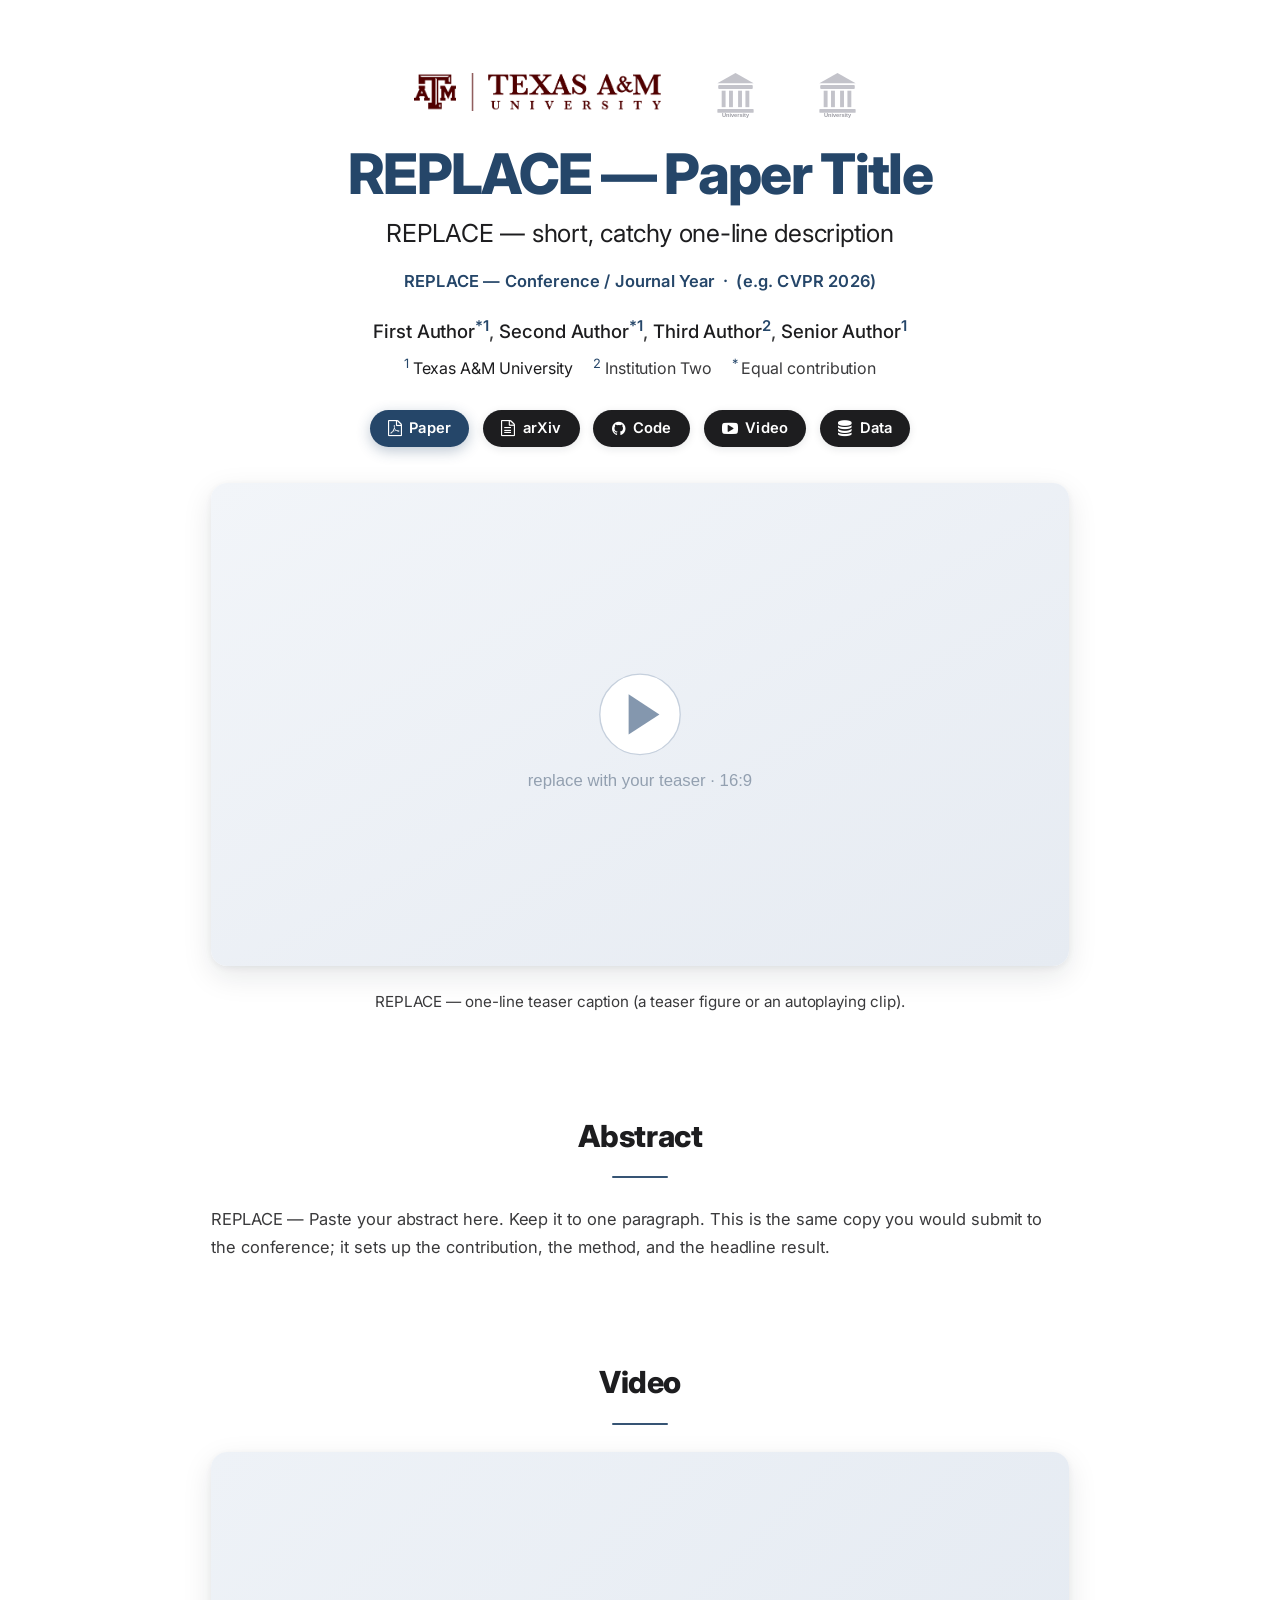
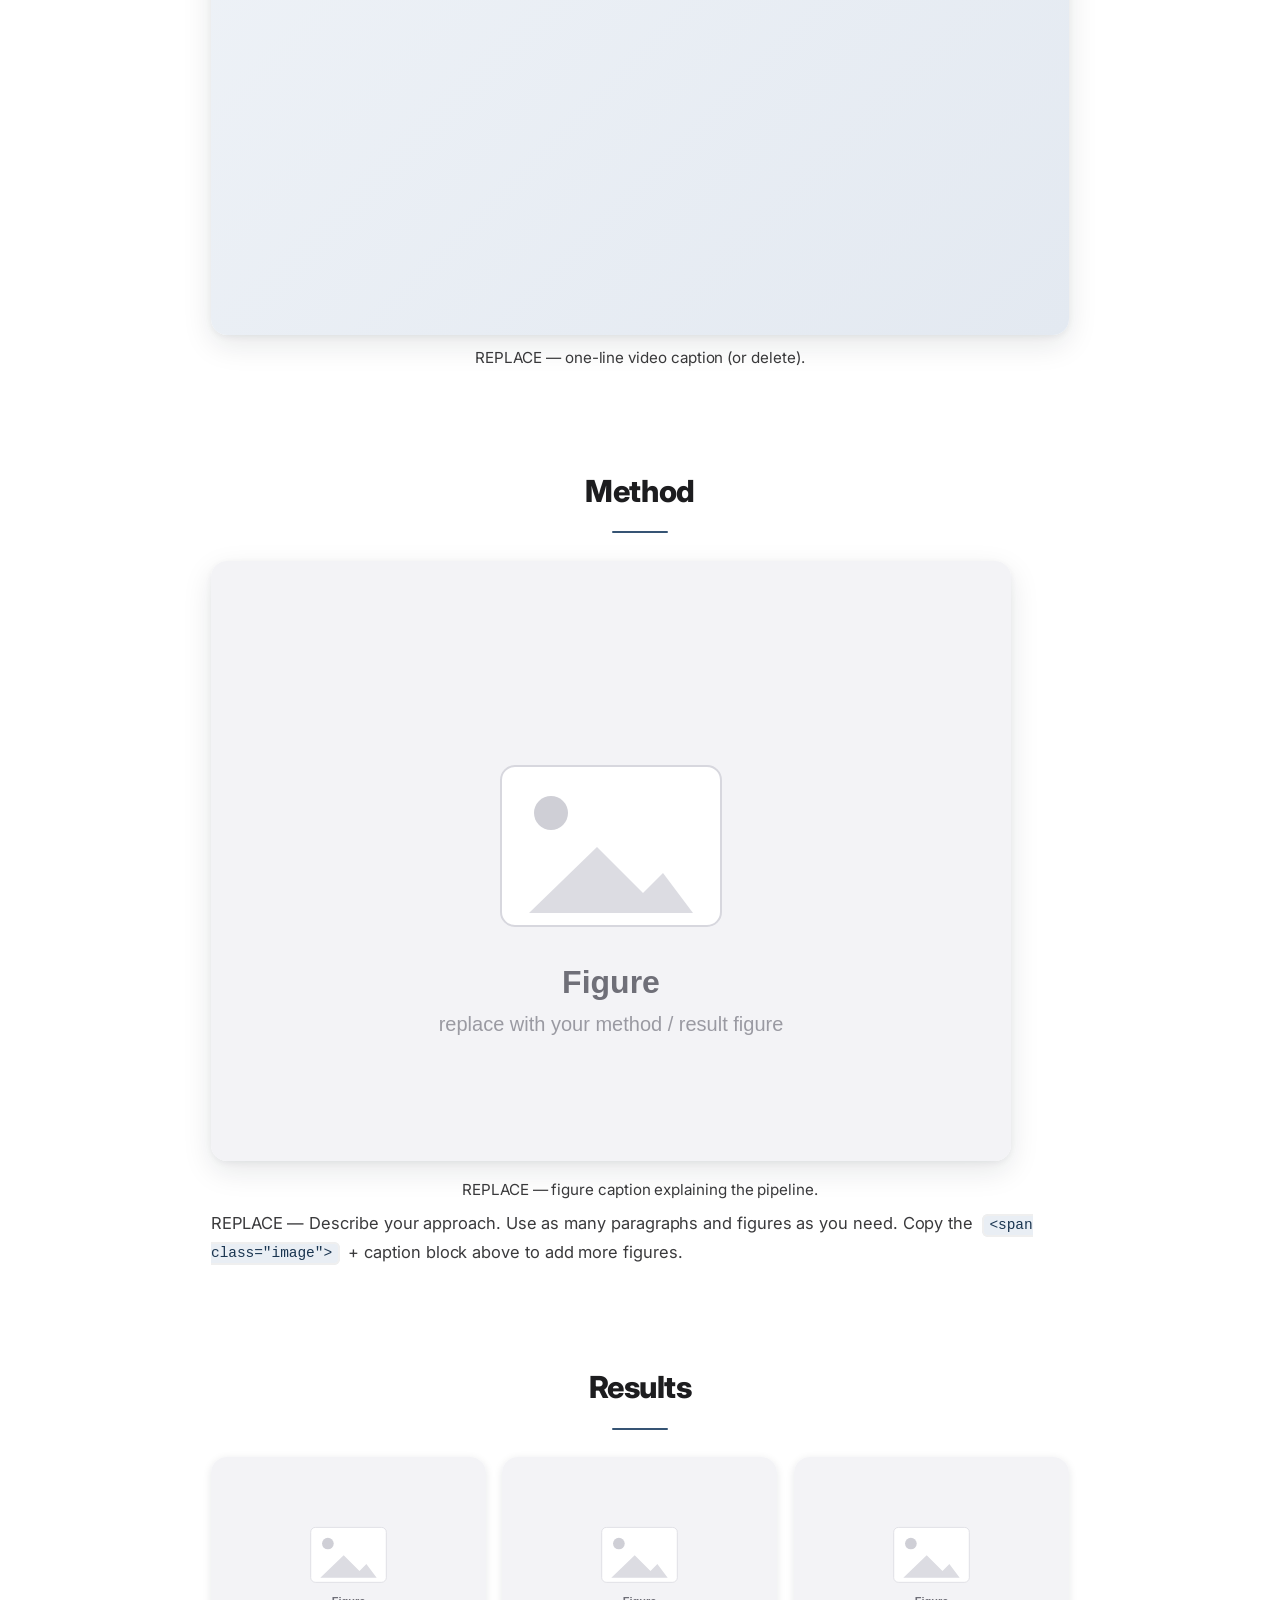
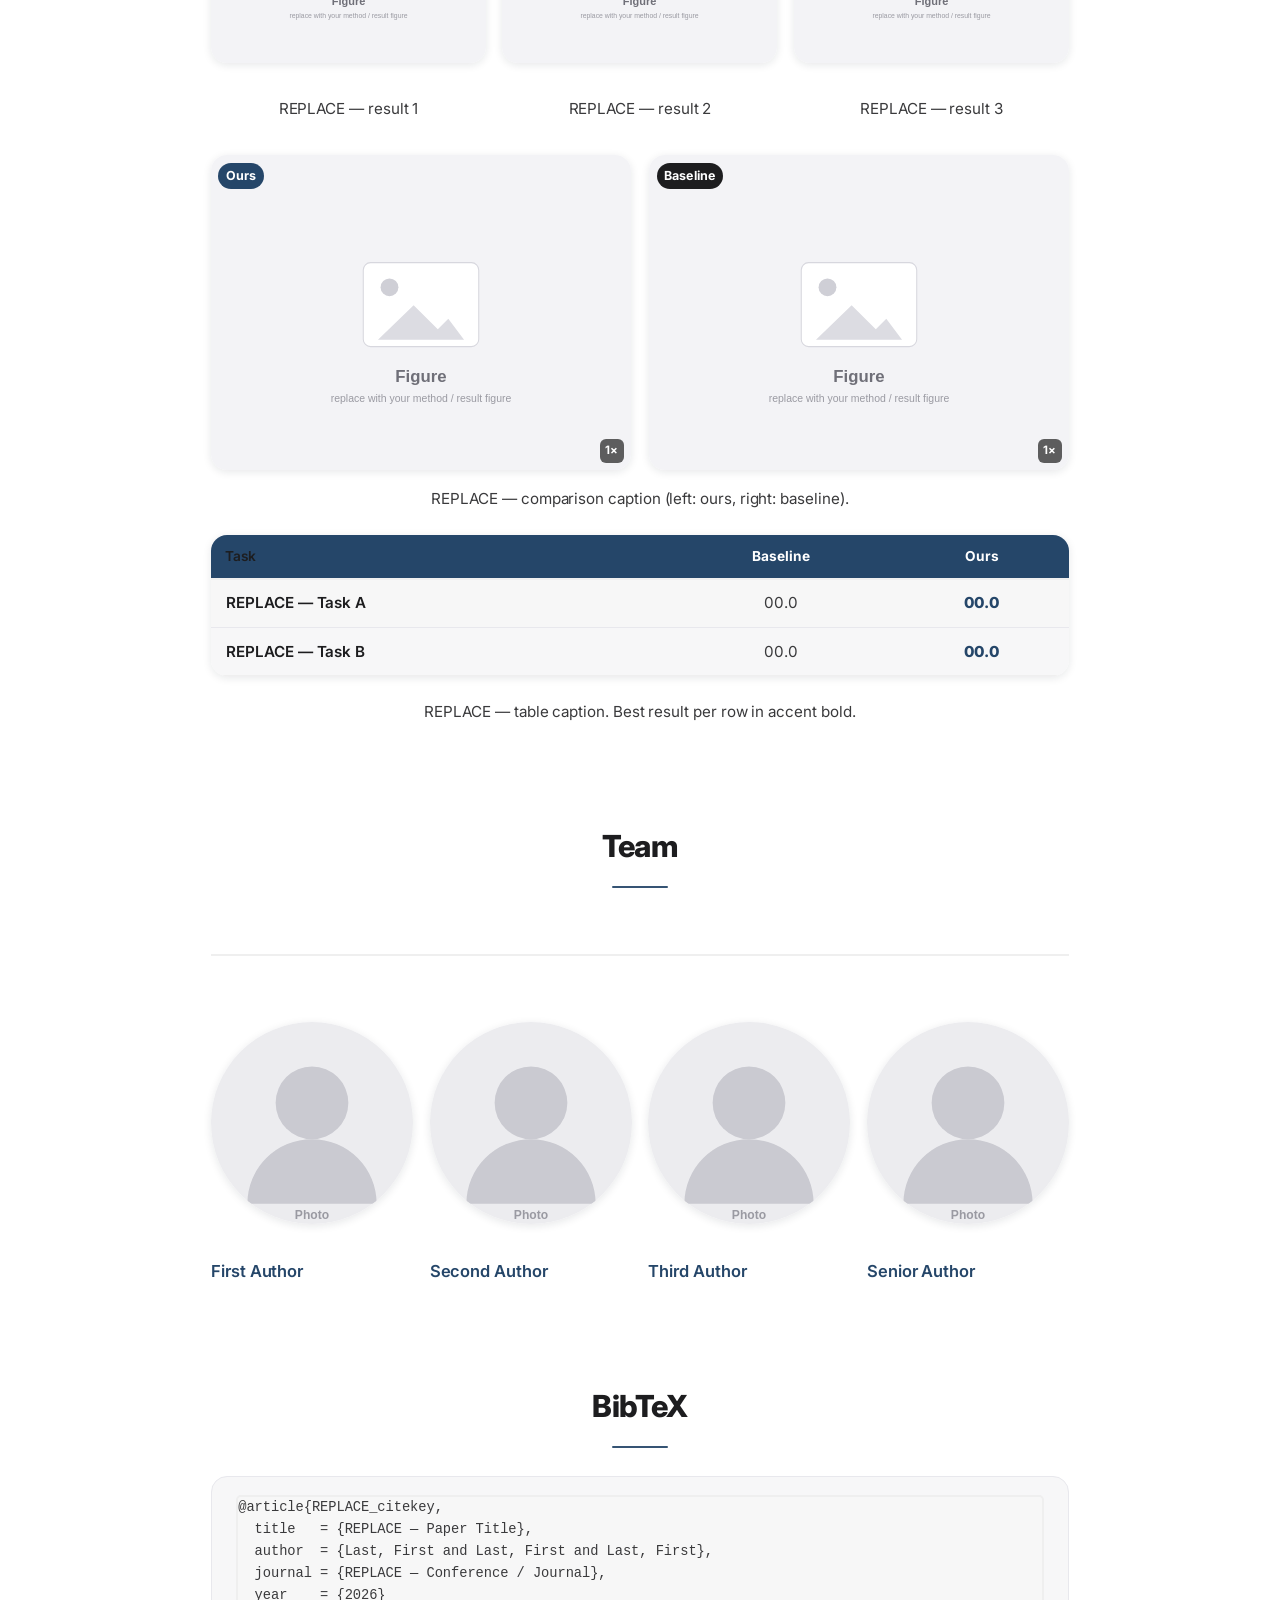
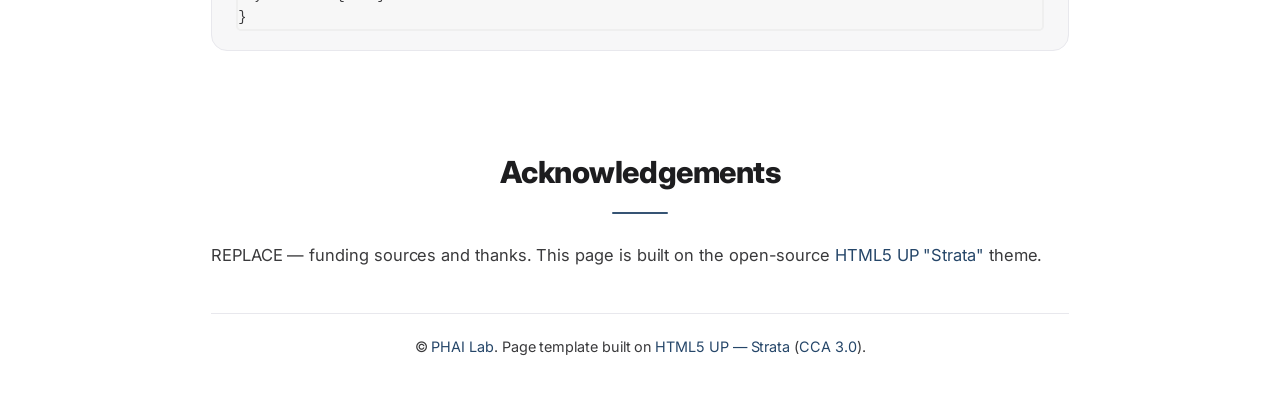
==== commit bb697ac4: "Use widescreen TAMU wordmark logo Replace the square aTm mark with the wide "TEXAS A&M UNIVERSITY" w" ====
--- a/template.html
+++ b/template.html
@@ -58,7 +58,7 @@
 			<header class="masthead">
 				<!-- ===== AFFILIATION LOGOS (your university + collaborators; REPLACE) ===== -->
 				<div class="logo-row">
-					<img src="images/tamu-logo.png" alt="Texas A&amp;M University" />
+					<img src="images/tamu-logo.png" class="wordmark" alt="Texas A&amp;M University" />
 					<img src="images/placeholder-logo.svg" alt="Collaborating institution" />
 					<img src="images/placeholder-logo.svg" alt="Collaborating institution" />
 				</div>
--- a/assets/css/phai.css
+++ b/assets/css/phai.css
@@ -91,10 +91,12 @@
 	margin: 0.25em 0 1.6em;
 }
 #main .logo-row img {
-	height: 56px; width: auto;
-	max-width: 180px;          /* guard so a wide collaborator logo can't unbalance the row */
+	height: 52px; width: auto;
+	max-width: 300px;          /* guard so a wide collaborator logo can't unbalance the row */
 	object-fit: contain;
 }
+/* Wide wordmark logos read best a touch shorter than icon/crest logos */
+#main .logo-row img.wordmark { height: 38px; }
 
 /* ---------- Authors + affiliations ---------- */
 .authors {
